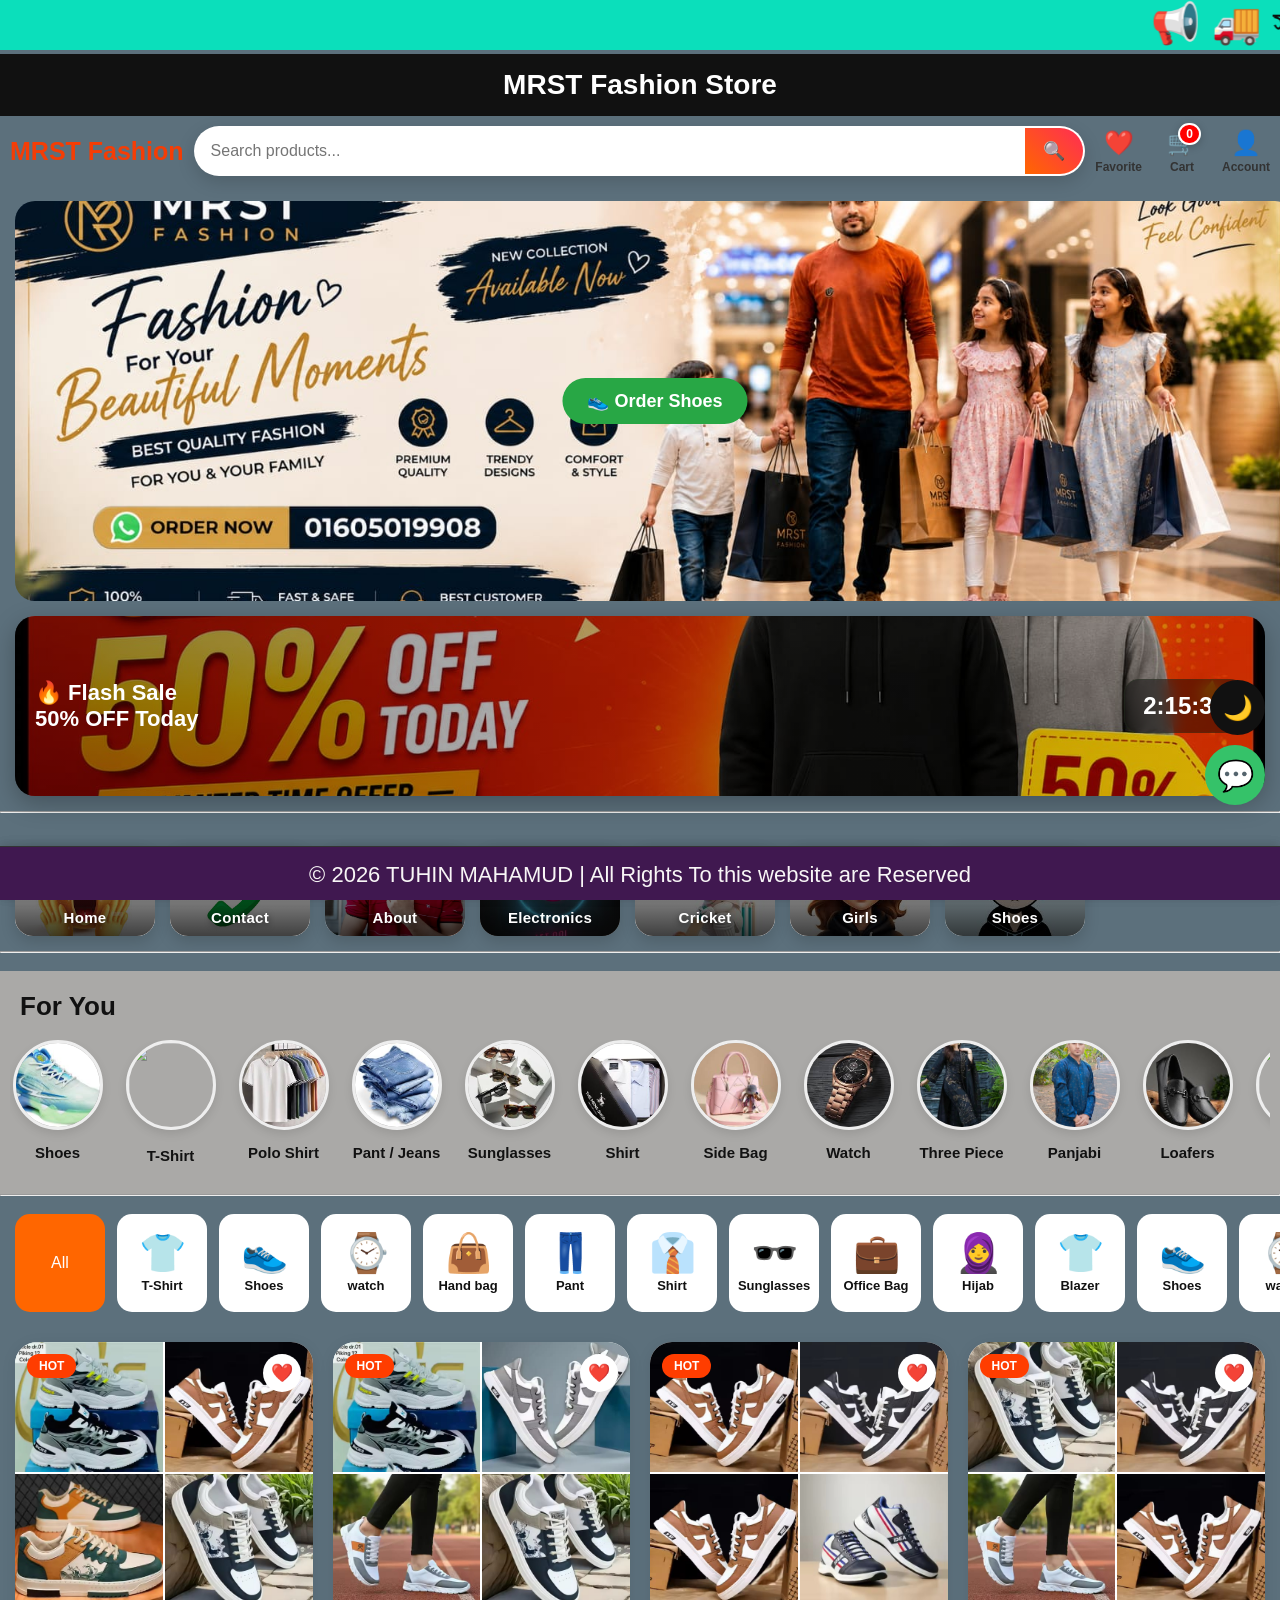
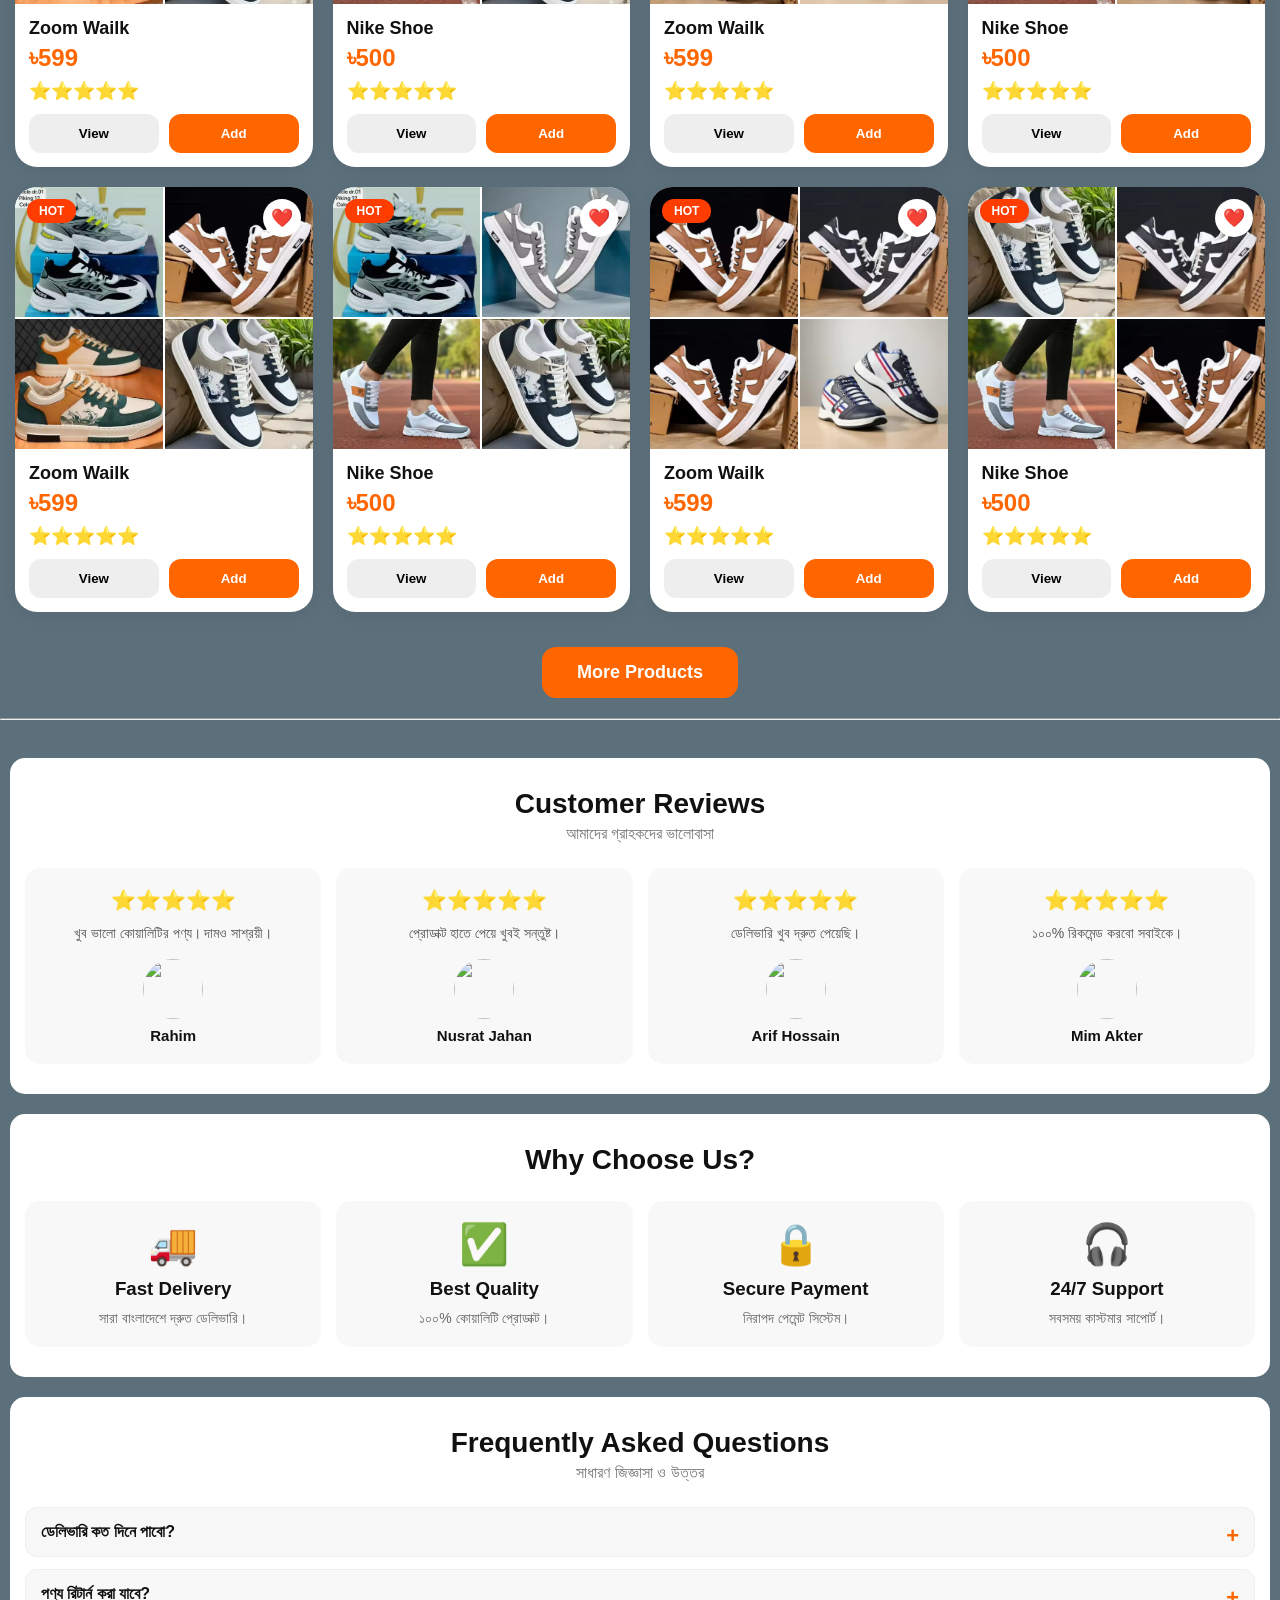
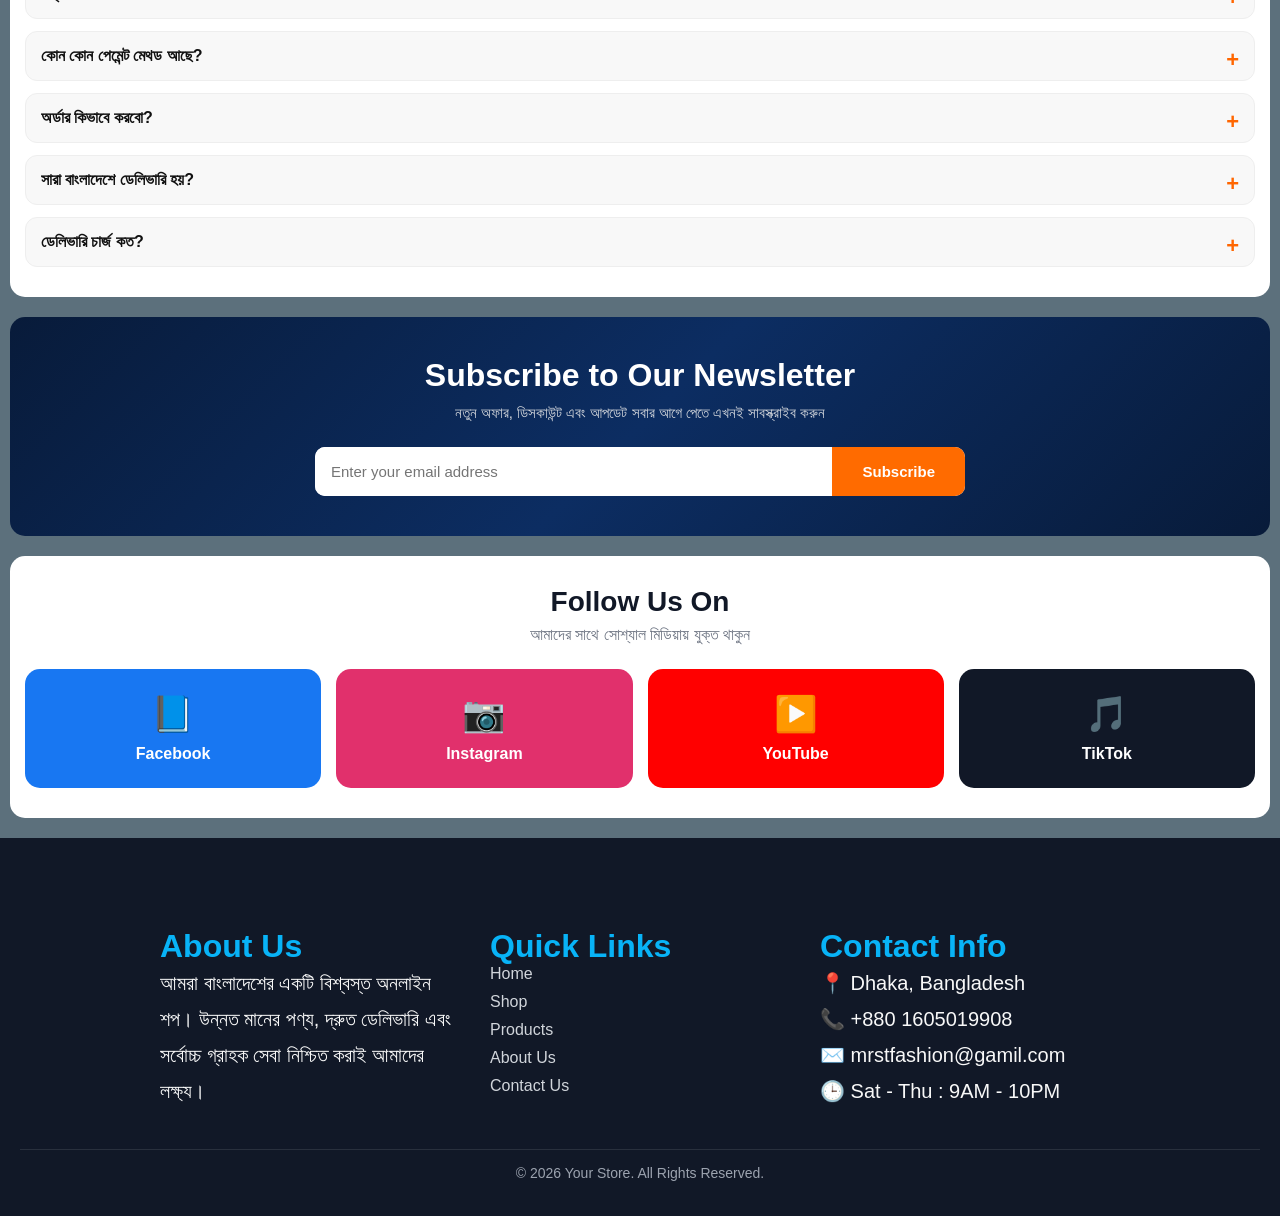
==== index.html @ 03b80b89 "Add files via upload" ====
<!DOCTYPE html>
<html lang="en">
<head>
<meta charset="UTF-8">
<meta name="viewport" content="width=device-width,initial-scale=1.0">
<title>MRST Fashion</title>
<link rel="stylesheet" href="style.css">
<link rel="stylesheet"
href="https://cdnjs.cloudflare.com/ajax/libs/font-awesome/6.5.1/css/all.min.css">

</head>
<body>
<marquee class=" fast" direction=" "> 📢 🚚 সারা দেশে ডেলিভারি — এখনই অর্ডার করুন 📦 ঘরে বসেই অর্ডার করুন — WhatsApp: 01605019908 </marquee>
<header>MRST Fashion Store</header>


<!-- BANNER SLIDER -->
<!-- Simple Slider (No CSS needed extra) -->


<div class="navbarr">

<div class="logo">MRST Fashion</div>

<div class="search">
<input type="text" id="searchBox" placeholder="Search products...">
<button>🔍</button>
</div>

<div class="icons">

  <div class="icon-box">
    <span>❤️</span>
    <small>Favorite</small>
  </div>

  <div class="icon-box" onclick="openCart()">
    <span class="cart-icon">
      🛒
      <span id="cartCount">0</span>
    </span>
    <small>Cart</small>
  </div>

  <div class="icon-box" onclick="openProfile()">
    <span>👤</span>
    <small>Account</small>
  </div>

</div>

</div>

<div class="profile-popup" id="profilePopup">

<div class="profile-box">

<span class="close-profile"
onclick="closeProfile()">✖</span>

<img src="img/profile.jpg"
class="profile-img"
id="profileImage">

<input type="file"
id="imageUpload"
accept="image/*"
hidden>

<button onclick="document.getElementById('imageUpload').click()">
Upload Photo
</button>

<h2>MRST Fashion</h2>

<p>Welcome Back 👋</p>

<button>Login</button>

<button>Create Account</button>

</div>

</div>

<div class="slider">
  <img id="banner" src="" alt="Banner">

  <a id="orderBtn" class="banner-btn">
    Order Now
  </a>
</div>

<div class="offer">

<div>
🔥 Flash Sale <br>
50% OFF Today
</div>

<div id="timer">
02:15:30
</div>




</div>
<hr>
<br>
<nav class="navbar">

<a href="home.html" class="nav-item active">
  <img src="imgjuta/abou.jpg">
  <span>Home</span>
</a>

<a href="contact.html" class="nav-item">
  <img src="imgjuta/connect.jpg">
  <span>Contact</span>
</a>

<a href="about.html" class="nav-item">
  <img src="imgjuta/home.jpg">
  <span>About</span>
</a>

<a href="Smart Electronics.html" class="nav-item">
  <img src="imgjuta/electronic.jpg">
  <span>Electronics</span>
</a>

<a href="MRST Cricket Zone.html" class="nav-item">
  <img src="imgjuta/crickets.jpg">
  <span>Cricket</span>
</a>

<a href="MRST Girls Collection.html" class="nav-item">
  <img src="imgjuta/Girls.jpg">
  <span>Girls</span>
</a>

<a href="Baby Boy & Girl Shoes.html" class="nav-item">
  <img src="imgjuta/boy.jpg">
  <span>Shoes</span>
</a>

</nav>
<hr>
<br>

<section class="new-category">

<h2>For You</h2>

<div class="new-cat-box">

<a href="shoes.html">
<div class="new-cat-card">
<img src="imgjuta/juta.jpg">
<span>Shoes</span>
</div>
</a>

<a href="t-shirt.html">
<div class="new-cat-card">
<img src="https://images.unsplash.com/photo-1521572163474-6864f9cf17ab?q=80&w=800">
<span>T-Shirt</span>
</div>
</a>

<a href="Polo Shirt.html">
<div class="new-cat-card">
<img src="foryou/code12.jpg">
<span>Polo Shirt</span>
</div>
</a>

<a href="Pant .html">
<div class="new-cat-card">
<img src="foryou/code13.jpg">
<span>Pant / Jeans</span>
</div>
</a>
<a href="Sunglasses.html">
<div class="new-cat-card">
<img src="foryou/code14.jpg">
<span>Sunglasses</span>
</div>
</a>

<a href="shirt.html">
<div class="new-cat-card">
<img src="foryou/code15.jpg">
<span>Shirt</span>
</div>
</a>

<a href="Side Bag.html">
<div class="new-cat-card">
<img src="imgjuta/bag1.jpg">
<span>Side Bag</span>
</div>
</a>

<a href="Watch.html">
<div class="new-cat-card">
<img src="imgjuta/108.jpg.jpg">
<span>Watch</span>
</div>
</a>
<a href="3Piece.html">
<div class="new-cat-card">
<img src="imgjuta/three.jpg.jpg">
<span>Three Piece</span>
</div>
</a>

<a href="Panjabi.html">
<div class="new-cat-card">
<img src="imgjuta/102.jpg.jpg">
<span>Panjabi</span>
</div>
</a>

<a href="Loafers.html">
<div class="new-cat-card">
<img src="imgjuta/101.jpg.jpg">
<span>Loafers</span>
</div>
</a>

<a href="#">
<div class="new-cat-card">
<img src="https://images.unsplash.com/photo-1503342217505-b0a15ec3261c?q=80&w=800">
<span>Fashion</span>
</div>
</a>
<a href="#">
<div class="new-cat-card">
<img src="https://images.unsplash.com/photo-1542291026-7eec264c27ff?q=80&w=800">
<span>Shoes</span>
</div>
</a>

<a href="#">
<div class="new-cat-card">
<img src="https://images.unsplash.com/photo-1521572163474-6864f9cf17ab?q=80&w=800">
<span>T-Shirt</span>
</div>
</a>

<a href="#">
<div class="new-cat-card">
<img src="https://images.unsplash.com/photo-1511499767150-a48a237f0083?q=80&w=800">
<span>Watch</span>
</div>
</a>

<a href="#">
<div class="new-cat-card">
<img src="https://images.unsplash.com/photo-1503342217505-b0a15ec3261c?q=80&w=800">
<span>Fashion</span>
</div>
</a>


</div>

</section>
<hr>
<br>



<div class="categories">

<div class="cat active" onclick="filterProducts('all',event)">All</div>
<div class="cat" onclick="filterProducts('t-shirt',event)">
<span class="cat-icon">👕</span>
<span class="cat-name">T-Shirt</span>
</div>

<div class="cat" onclick="filterProducts('shoe',event)">
<span class="cat-icon">👟</span>
<span class="cat-name">Shoes</span>
</div>
<div class="cat" onclick="filterProducts('watch',event)">
<span class="cat-icon">⌚</span>
<span class="cat-name">watch</span>
</div>

<div class="cat" onclick="filterProducts('sidebag',event)">
<span class="cat-icon">👜</span>
<span class="cat-name"> Hand bag</span>
</div>
<div class="cat" onclick="filterProducts('pant',event)">
<span class="cat-icon">👖</span>
<span class="cat-name">Pant</span>
</div>

<div class="cat" onclick="filterProducts('shirt',event)">
<span class="cat-icon">👔</span>
<span class="cat-name">Shirt</span>
</div>
<div class="cat" onclick="filterProducts('sunglasses',event)">
<span class="cat-icon">🕶️</span>
<span class="cat-name">Sunglasses</span>
</div>

<div class="cat" onclick="filterProducts('ofice-bag',event)">
<span class="cat-icon">💼</span>
<span class="cat-name">Office Bag</span>
</div>
<div class="cat" onclick="filterProducts('ghori',event)">
<span class="cat-icon">🧕</span>
<span class="cat-name"> Hijab</span>
</div>
<div class="cat" onclick="filterProducts('blazer',event)">
<span class="cat-icon">👕</span>
<span class="cat-name">Blazer</span>
</div>

<div class="cat" onclick="filterProducts('shoe',event)">
<span class="cat-icon">👟</span>
<span class="cat-name">Shoes</span>
</div>
<div class="cat" onclick="filterProducts('watch',event)">
<span class="cat-icon">⌚</span>
<span class="cat-name">watch</span>
</div>

<div class="cat" onclick="filterProducts('bag4',event)">
<span class="cat-icon">🧸 </span>
<span class="cat-name">smart-electronics</span>
</div>
<div class="cat" onclick="filterProducts('shoe2',event)">
<span class="cat-icon">👧</span>
<span class="cat-name"> Girls Fashion</span>
</div>

<div class="cat" onclick="filterProducts('pant7',event)">
<span class="cat-icon">💄</span>
<span class="cat-name">Beauty</span>
</div>
<div class="cat" onclick="filterProducts('umbrella',event)">
<span class="cat-icon">☂️ </span>
<span class="cat-name"> Umbrella</span>
</div>

<div class="cat" onclick="filterProducts('torch',event)">
<span class="cat-icon">🔦</span>
<span class="cat-name">Torch Light</span>
</div>
<div class="cat" onclick="filterProducts('smart-electronics',event)">
<span class="cat-icon">🎧 </span>
<span class="cat-name"> Headphone</span>
</div>





</div>






<div class="products" id="products"></div>

<div style="text-align:center;padding:20px;">
<button id="moreBtn">More Products</button>
</div>

<!-- ===== POPUP ===== -->

<div class="popup" id="popup">

<div class="popup-box">

<span class="close" onclick="closePopup()">✖</span>

<div>

<img id="bigImg" class="big-img">

<div class="small-imgs" id="smallImgs"></div>

<div class="features">

<div class="feature">
🛡️
<h4>100% Original</h4>
</div>

<div class="feature">
🚚
<h4>Fast Delivery</h4>
</div>

<div class="feature">
⭐
<h4>Best Quality</h4>
</div>

<div class="feature">
⭐
<h4>💰 Best Price 💳 Cash On Delivery</h4>
</div>
<div class="feature">
⭐
<h4>⭐ Premium Quality</h4>
</div>
<div class="feature">
⭐
<h4>Easy Return Trusted Seller </h4>
</div>

</div>

<!-- Fast Delivery Banner -->

<div class="full fast-delivery">
    <img src="https://cdn-icons-png.flaticon.com/512/2972/2972185.png">
    <div>
        <h3>🚚 Fast Delivery 1-3 Days</h3>
        <p>সারা বাংলাদেশে দ্রুত ডেলিভারি। অর্ডার কনফার্মের পর দ্রুত পাঠানো হবে।</p>
    </div>
</div>
<div class="safe-box">
    <div class="safe-icon">🛡️</div>

    <div class="safe-content">
        <h3>নিরাপদ কেনাকাটা</h3>
        <p>আপনার তথ্য ১০০% নিরাপদ ও গোপন রাখা হবে</p>
    </div>

    <div class="safe-check">✓</div>
</div>
<!--  customers revies -->
  <div class="rating-box">
    <div class="rating-left">
        <div class="stars">⭐⭐⭐⭐⭐</div>
        <h3>4.9/5 Rating</h3>
    </div>
    
    <div class="divider"></div>
    

    <div class="rating-right">
        <div class="customers">
            <img src="https://i.pravatar.cc/40?img=1">
            <img src="https://i.pravatar.cc/40?img=2">
            <img src="https://i.pravatar.cc/40?img=3">
        </div>

        <span><b>1,250+</b> Happy Customers</span>
    </div>
</div>

<div class="description">

<h2>Product Details</h2>

<br>
✅ Premium Quality Materials <br>
✅ Stylish & Trendy Design <br>
✅ Comfortable for Daily Use <br>
✅ Cash On Delivery Available  <br>
✅ Fast Nationwide Shipping <br>
✅ Quality Checked Product <br>
✅ All Bangladesh Delivery

</div>
<div class="description">

<h2>Product Details</h2>

<br>
✅ প্রিমিয়াম কোয়ালিটির উপকরণ <br>
✅ স্টাইলিশ ও আধুনিক ডিজাইন <br>
✅ দৈনন্দিন ব্যবহারের জন্য উপযুক্ত <br>
✅ দীর্ঘস্থায়ী ও টেকসই <br>
✅ আরামদায়ক ব্যবহারের নিশ্চয়তা <br>
✅ ট্রেন্ডি ও আকর্ষণীয় লুক <br>
✅ সহজে পরিষ্কার ও রক্ষণাবেক্ষণযোগ্য <br>
✅ সাশ্রয়ী মূল্যে সেরা মান <br>
✅ সারা বাংলাদেশে ডেলিভারি সুবিধা 

</div>

</div>

<div>
<div class="secure-badge">
    <span class="check">✔</span>
    <span class="text">100% Secure Order</span>
</div>
<h1 id="pName"></h1>


<div class="rating-big">
⭐⭐⭐⭐⭐ (150 Reviews)
</div>

<div id="pPrice"></div>

<div class="delivery">

এই পণ্যটি আধুনিক ডিজাইন,
উন্নত মান এবং আরামদায়ক ব্যবহারের সমন্বয়ে তৈরি।
 দৈনন্দিন ব্যবহার থেকে শুরু করে বিশেষ অনুষ্ঠান পর্যন্ত বিভিন্ন ক্ষেত্রে এটি ব্যবহার করা যায়।
  এর আকর্ষণীয় ডিজাইন এবং উন্নত ফিনিশিং আপনাকে দেবে একটি অনন্য অভিজ্ঞতা।

</div>
<!-- ===== DELIVERY CHARGE ===== -->

<div class="full delivery-box">

<h3 class="delivery-title">
🚚 Select Delivery Option
</h3>

<div class="delivery-options">

<label class="delivery-option">

<input type="radio" name="delivery" value="Rajbari City - 60 TK" checked>

<div class="delivery-card">

<div class="delivery-top">
<span class="delivery-icon">🏙</span>
<span class="delivery-badge">FAST</span>
</div>

<h4>Rajbari City Delivery</h4>

<p>Inside Rajbari City Area</p>

<div class="delivery-price">
৳60
</div>

</div>

</label>

<label class="delivery-option">

<input type="radio" name="delivery" value="All Bangladesh - 100 TK">

<div class="delivery-card">

<div class="delivery-top">
<span class="delivery-icon">🌍</span>
<span class="delivery-badge red">
HOT
</span>
</div>

<h4>All Bangladesh Delivery</h4>

<p>Outside Dhaka All Area</p>

<div class="delivery-price">
৳100
</div>

</div>

</label>

</div>

</div>

<!-- ===== CASH ON DELIVERY ===== -->

<div class="full cod-box">

<div class="cod-icon">
🚚
</div>

<div class="cod-text">

<h3>Cash On Delivery Available</h3>

<p>
পণ্য হাতে পেয়ে তারপর টাকা পরিশোধ করুন
</p>

</div>

<div class="cod-badge">
100% Safe
</div>

</div>

<div class="order-box">

<div class="order-title">
Order Now
</div>

<input type="text" id="name" placeholder="Your Name">

<input type="text" id="phone" placeholder="Phone Number">

<input type="email" id="gmail" placeholder="Gmail Address">

<select id="division">
<option>Select Division</option>
<option>Dhaka</option>
<option>Chattogram</option>
<option>Rajshahi</option>
<option>Khulna</option>
<option>Barishal</option>
<option>Sylhet</option>
<option>Rangpur</option>
<option>Mymensingh</option>
</select>

<select id="district">
<option>Select District</option>

<option>Bagerhat</option>
<option>Bandarban</option>
<option>Barguna</option>
<option>Barishal</option>
<option>Bhola</option>
<option>Bogra</option>
<option>Brahmanbaria</option>
<option>Chandpur</option>
<option>Chapainawabganj</option>
<option>Chattogram</option>
<option>Chuadanga</option>
<option>Cox's Bazar</option>
<option>Cumilla</option>
<option>Dhaka</option>
<option>Dinajpur</option>
<option>Faridpur</option>
<option>Feni</option>
<option>Gaibandha</option>
<option>Gazipur</option>
<option>Gopalganj</option>
<option>Habiganj</option>
<option>Jamalpur</option>
<option>Jashore</option>
<option>Jhalokathi</option>
<option>Jhenaidah</option>
<option>Joypurhat</option>
<option>Khagrachhari</option>
<option>Khulna</option>
<option>Kishoreganj</option>
<option>Kurigram</option>
<option>Kushtia</option>
<option>Lakshmipur</option>
<option>Lalmonirhat</option>
<option>Madaripur</option>
<option>Magura</option>
<option>Manikganj</option>
<option>Meherpur</option>
<option>Moulvibazar</option>
<option>Munshiganj</option>
<option>Mymensingh</option>
<option>Naogaon</option>
<option>Narail</option>
<option>Narayanganj</option>
<option>Narsingdi</option>
<option>Natore</option>
<option>Netrokona</option>
<option>Nilphamari</option>
<option>Noakhali</option>
<option>Pabna</option>
<option>Panchagarh</option>
<option>Patuakhali</option>
<option>Pirojpur</option>
<option>Rajbari</option>
<option>Rajshahi</option>
<option>Rangamati</option>
<option>Rangpur</option>
<option>Satkhira</option>
<option>Shariatpur</option>
<option>Sherpur</option>
<option>Sirajganj</option>
<option>Sunamganj</option>
<option>Sylhet</option>
<option>Tangail</option>
<option>Thakurgaon</option>
</select>

<select id="thana">
<option>Select Thana</option>
<option>Select Thana / Upazila</option>

<!-- Dhaka District -->
<option>Dhamrai</option>
<option>Dohar</option>
<option>Keraniganj</option>
<option>Nawabganj</option>
<option>Savar</option>

<!-- Gazipur -->
<option>Gazipur Sadar</option>
<option>Kaliakair</option>
<option>Kaliganj</option>
<option>Kapasia</option>
<option>Sreepur</option>

<!-- Narayanganj -->
<option>Narayanganj Sadar</option>
<option>Araihazar</option>
<option>Bandar</option>
<option>Rupganj</option>
<option>Sonargaon</option>

<!-- Munshiganj -->
<option>Munshiganj Sadar</option>
<option>Gazaria</option>
<option>Lohajang</option>
<option>Sirajdikhan</option>
<option>Sreenagar</option>
<option>Tongibari</option>

<!-- Kishoreganj -->
<option>Kishoreganj Sadar</option>
<option>Austagram</option>
<option>Bajitpur</option>
<option>Bhairab</option>
<option>Hossainpur</option>
<option>Itna</option>
<option>Karimganj</option>
<option>Katiadi</option>
<option>Kuliarchar</option>
<option>Mithamain</option>
<option>Nikli</option>
<option>Pakundia</option>
<option>Tarail</option>

<!-- Faridpur -->
<option>Faridpur Sadar</option>
<option>Alfadanga</option>
<option>Bhanga</option>
<option>Boalmari</option>
<option>Charbhadrasan</option>
<option>Madhukhali</option>
<option>Nagarkanda</option>
<option>Sadarpur</option>
<option>Saltha</option>

<!-- Gopalganj -->
<option>Gopalganj Sadar</option>
<option>Kashiani</option>
<option>Kotalipara</option>
<option>Muksudpur</option>
<option>Tungipara</option>

<!-- Madaripur -->
<option>Madaripur Sadar</option>
<option>Kalkini</option>
<option>Rajoir</option>
<option>Shibchar</option>

<!-- Rajbari -->
<option>Rajbari Sadar</option>
<option>Baliakandi</option>
<option>Goalanda</option>
<option>Kalukhali</option>
<option>Pangsha</option>

<!-- Shariatpur -->
<option>Shariatpur Sadar</option>
<option>Bhedarganj</option>
<option>Damudya</option>
<option>Gosairhat</option>
<option>Naria</option>
<option>Zajira</option>

<!-- Tangail -->
<option>Tangail Sadar</option>
<option>Basail</option>
<option>Bhuapur</option>
<option>Delduar</option>
<option>Dhanbari</option>
<option>Ghatail</option>
<option>Gopalpur</option>
<option>Kalihati</option>
<option>Madhupur</option>
<option>Mirzapur</option>
<option>Nagarpur</option>
<option>Sakhipur</option>

<!-- Manikganj -->
<option>Manikganj Sadar</option>
<option>Daulatpur</option>
<option>Ghior</option>
<option>Harirampur</option>
<option>Saturia</option>
<option>Shibalaya</option>
<option>Singair</option>

<!-- Narsingdi -->
<option>Narsingdi Sadar</option>
<option>Belabo</option>
<option>Monohardi</option>
<option>Palash</option>
<option>Raipura</option>
<option>Shibpur</option>
<!-- Chattogram District -->
<option>Chattogram Sadar</option>
<option>Anwara</option>
<option>Banshkhali</option>
<option>Boalkhali</option>
<option>Chandanaish</option>
<option>Fatikchhari</option>
<option>Hathazari</option>
<option>Lohagara</option>
<option>Mirsharai</option>
<option>Patiya</option>
<option>Rangunia</option>
<option>Raozan</option>
<option>Sandwip</option>
<option>Satkania</option>
<option>Sitakunda</option>

<!-- Cox's Bazar -->
<option>Cox's Bazar Sadar</option>
<option>Chakaria</option>
<option>Kutubdia</option>
<option>Maheshkhali</option>
<option>Pekua</option>
<option>Ramu</option>
<option>Teknaf</option>
<option>Ukhia</option>

<!-- Cumilla -->
<option>Cumilla Sadar</option>
<option>Barura</option>
<option>Brahmanpara</option>
<option>Burichang</option>
<option>Chandina</option>
<option>Chauddagram</option>
<option>Daudkandi</option>
<option>Debidwar</option>
<option>Homna</option>
<option>Laksam</option>
<option>Meghna</option>
<option>Monohorganj</option>
<option>Muradnagar</option>
<option>Nangalkot</option>
<option>Titas</option>

<!-- Feni -->
<option>Feni Sadar</option>
<option>Chhagalnaiya</option>
<option>Daganbhuiyan</option>
<option>Parshuram</option>
<option>Sonagazi</option>

<!-- Brahmanbaria -->
<option>Brahmanbaria Sadar</option>
<option>Akhaura</option>
<option>Ashuganj</option>
<option>Bancharampur</option>
<option>Bijoynagar</option>
<option>Kasba</option>
<option>Nabinagar</option>
<option>Nasirnagar</option>
<option>Sarail</option>

<!-- Noakhali -->
<option>Noakhali Sadar</option>
<option>Begumganj</option>
<option>Chatkhil</option>
<option>Companiganj</option>
<option>Hatiya</option>
<option>Kabirhat</option>
<option>Senbagh</option>
<option>Sonaimuri</option>
<option>Subarnachar</option>

<!-- Lakshmipur -->
<option>Lakshmipur Sadar</option>
<option>Raipur</option>
<option>Ramganj</option>
<option>Ramgati</option>
<option>Kamalnagar</option>

<!-- Khagrachhari -->
<option>Khagrachhari Sadar</option>
<option>Dighinala</option>
<option>Lakshmichhari</option>
<option>Mahalchhari</option>
<option>Manikchhari</option>
<option>Matiranga</option>
<option>Panchhari</option>
<option>Ramgarh</option>

<!-- Rangamati -->
<option>Rangamati Sadar</option>
<option>Bagaichhari</option>
<option>Barkal</option>
<option>Belaichhari</option>
<option>Juraichhari</option>
<option>Kaptai</option>
<option>Kaukhali</option>
<option>Langadu</option>
<option>Naniarchar</option>
<option>Rajasthali</option>

<!-- Bandarban -->
<option>Bandarban Sadar</option>
<option>Alikadam</option>
<option>Lama</option>
<option>Naikhongchhari</option>
<option>Rowangchhari</option>
<option>Ruma</option>
<option>Thanchi</option>
<!-- Rajshahi -->
<option>Rajshahi Sadar</option>
<option>Bagha</option>
<option>Bagmara</option>
<option>Charghat</option>
<option>Durgapur</option>
<option>Godagari</option>
<option>Mohanpur</option>
<option>Paba</option>
<option>Puthia</option>
<option>Tanore</option>

<!-- Bogura -->
<option>Bogura Sadar</option>
<option>Adamdighi</option>
<option>Dhunat</option>
<option>Dhupchanchia</option>
<option>Gabtali</option>
<option>Kahaloo</option>
<option>Nandigram</option>
<option>Sariakandi</option>
<option>Shajahanpur</option>
<option>Sherpur</option>
<option>Shibganj</option>
<option>Sonatola</option>

<!-- Joypurhat -->
<option>Joypurhat Sadar</option>
<option>Akkelpur</option>
<option>Kalai</option>
<option>Khetlal</option>
<option>Panchbibi</option>

<!-- Naogaon -->
<option>Naogaon Sadar</option>
<option>Atrai</option>
<option>Badalgachhi</option>
<option>Dhamoirhat</option>
<option>Manda</option>
<option>Mahadebpur</option>
<option>Niamatpur</option>
<option>Patnitala</option>
<option>Porsha</option>
<option>Raninagar</option>
<option>Sapahar</option>

<!-- Natore -->
<option>Natore Sadar</option>
<option>Bagatipara</option>
<option>Baraigram</option>
<option>Gurudaspur</option>
<option>Lalpur</option>
<option>Singra</option>

<!-- Chapainawabganj -->
<option>Chapainawabganj Sadar</option>
<option>Bholahat</option>
<option>Gomastapur</option>
<option>Nachole</option>
<option>Shibganj</option>

<!-- Pabna -->
<option>Pabna Sadar</option>
<option>Atgharia</option>
<option>Bera</option>
<option>Bhangura</option>
<option>Chatmohar</option>
<option>Faridpur</option>
<option>Ishwardi</option>
<option>Santhia</option>
<option>Sujanagar</option>

<!-- Sirajganj -->
<option>Sirajganj Sadar</option>
<option>Belkuchi</option>
<option>Chauhali</option>
<option>Kazipur</option>
<option>Kamarkhanda</option>
<option>Raiganj</option>
<option>Shahjadpur</option>
<option>Tarash</option>
<option>Ullapara</option>
<!-- Khulna -->
<option>Khulna Sadar</option>
<option>Batiaghata</option>
<option>Dacope</option>
<option>Dumuria</option>
<option>Dighalia</option>
<option>Koyra</option>
<option>Paikgachha</option>
<option>Phultala</option>
<option>Rupsa</option>
<option>Terokhada</option>

<!-- Bagerhat -->
<option>Bagerhat Sadar</option>
<option>Chitalmari</option>
<option>Fakirhat</option>
<option>Kachua</option>
<option>Mollahat</option>
<option>Mongla</option>
<option>Morrelganj</option>
<option>Rampal</option>
<option>Sarankhola</option>

<!-- Satkhira -->
<option>Satkhira Sadar</option>
<option>Assasuni</option>
<option>Debhata</option>
<option>Kalaroa</option>
<option>Kaliganj</option>
<option>Shyamnagar</option>
<option>Tala</option>

<!-- Jashore -->
<option>Jashore Sadar</option>
<option>Abhaynagar</option>
<option>Bagherpara</option>
<option>Chaugachha</option>
<option>Jhikargachha</option>
<option>Keshabpur</option>
<option>Manirampur</option>
<option>Sharsha</option>

<!-- Jhenaidah -->
<option>Jhenaidah Sadar</option>
<option>Harinakunda</option>
<option>Kaliganj</option>
<option>Kotchandpur</option>
<option>Maheshpur</option>
<option>Shailkupa</option>

<!-- Magura -->
<option>Magura Sadar</option>
<option>Mohammadpur</option>
<option>Shalikha</option>
<option>Sreepur</option>

<!-- Narail -->
<option>Narail Sadar</option>
<option>Lohagara</option>
<option>Kalia</option>

<!-- Kushtia -->
<option>Kushtia Sadar</option>
<option>Bheramara</option>
<option>Daulatpur</option>
<option>Mirpur</option>
<option>Khoksa</option>
<option>Kumarkhali</option>

<!-- Chuadanga -->
<option>Chuadanga Sadar</option>
<option>Alamdanga</option>
<option>Damurhuda</option>
<option>Jibannagar</option>

<!-- Meherpur -->
<option>Meherpur Sadar</option>
<option>Mujibnagar</option>
<option>Gangni</option>
<!-- Barishal -->
<option>Barishal Sadar</option>
<option>Agailjhara</option>
<option>Babuganj</option>
<option>Bakerganj</option>
<option>Banaripara</option>
<option>Gaurnadi</option>
<option>Hizla</option>
<option>Mehendiganj</option>
<option>Muladi</option>
<option>Wazirpur</option>

<!-- Bhola -->
<option>Bhola Sadar</option>
<option>Burhanuddin</option>
<option>Char Fasson</option>
<option>Daulatkhan</option>
<option>Lalmohan</option>
<option>Manpura</option>
<option>Tazumuddin</option>

<!-- Patuakhali -->
<option>Patuakhali Sadar</option>
<option>Bauphal</option>
<option>Dashmina</option>
<option>Galachipa</option>
<option>Kalapara</option>
<option>Mirzaganj</option>
<option>Rangabali</option>

<!-- Pirojpur -->
<option>Pirojpur Sadar</option>
<option>Bhandaria</option>
<option>Indurkani</option>
<option>Mathbaria</option>
<option>Nesarabad (Swarupkathi)</option>
<option>Kawkhali</option>
<option>Zianagar</option>

<!-- Jhalokathi -->
<option>Jhalokathi Sadar</option>
<option>Kanthalia</option>
<option>Nalchity</option>
<option>Rajapur</option>

<!-- Barguna -->
<option>Barguna Sadar</option>
<option>Amtali</option>
<option>Bamna</option>
<option>Betagi</option>
<option>Patharghata</option>
<option>Taltali</option>
<!-- Sylhet -->
<option>Sylhet Sadar</option>
<option>Beanibazar</option>
<option>Biswanath</option>
<option>Companiganj</option>
<option>Fenchuganj</option>
<option>Golapganj</option>
<option>Gowainghat</option>
<option>Jaintiapur</option>
<option>Kanaighat</option>
<option>Zakiganj</option>
<option>South Surma</option>
<option>Balaganj</option>
<option>Osmani Nagar</option>

<!-- Moulvibazar -->
<option>Moulvibazar Sadar</option>
<option>Barlekha</option>
<option>Juri</option>
<option>Kamalganj</option>
<option>Kulaura</option>
<option>Rajnagar</option>
<option>Sreemangal</option>

<!-- Habiganj -->
<option>Habiganj Sadar</option>
<option>Ajmiriganj</option>
<option>Baniachang</option>
<option>Bahubal</option>
<option>Chunarughat</option>
<option>Lakhai</option>
<option>Madhabpur</option>
<option>Nabiganj</option>
<option>Shayestaganj</option>

<!-- Sunamganj -->
<option>Sunamganj Sadar</option>
<option>Biswamvarpur</option>
<option>Chhatak</option>
<option>Derai</option>
<option>Dharampasha</option>
<option>Dowarabazar</option>
<option>Jagannathpur</option>
<option>Jamalganj</option>
<option>Sullah</option>
<option>Tahirpur</option>
<option>South Sunamganj</option>
<!-- Rangpur -->
<option>Rangpur Sadar</option>
<option>Badarganj</option>
<option>Gangachara</option>
<option>Kaunia</option>
<option>Mithapukur</option>
<option>Pirgachha</option>
<option>Pirganj</option>
<option>Taraganj</option>

<!-- Dinajpur -->
<option>Dinajpur Sadar</option>
<option>Birampur</option>
<option>Birganj</option>
<option>Biral</option>
<option>Bochaganj</option>
<option>Chirirbandar</option>
<option>Fulbari</option>
<option>Ghoraghat</option>
<option>Hakimpur</option>
<option>Kaharole</option>
<option>Khansama</option>
<option>Nawabganj</option>
<option>Parbatipur</option>

<!-- Gaibandha -->
<option>Gaibandha Sadar</option>
<option>Fulchhari</option>
<option>Gobindaganj</option>
<option>Palashbari</option>
<option>Sadullapur</option>
<option>Saghata</option>
<option>Sundarganj</option>

<!-- Kurigram -->
<option>Kurigram Sadar</option>
<option>Bhurungamari</option>
<option>Char Rajibpur</option>
<option>Chilmari</option>
<option>Phulbari</option>
<option>Nageshwari</option>
<option>Rajarhat</option>
<option>Raomari</option>
<option>Ulipur</option>

<!-- Lalmonirhat -->
<option>Lalmonirhat Sadar</option>
<option>Aditmari</option>
<option>Hatibandha</option>
<option>Kaliganj</option>
<option>Patgram</option>

<!-- Nilphamari -->
<option>Nilphamari Sadar</option>
<option>Dimla</option>
<option>Domar</option>
<option>Jaldhaka</option>
<option>Kishoreganj</option>
<option>Syedpur</option>

<!-- Panchagarh -->
<option>Panchagarh Sadar</option>
<option>Atwari</option>
<option>Boda</option>
<option>Debiganj</option>
<option>Tetulia</option>

<!-- Thakurgaon -->
<option>Thakurgaon Sadar</option>
<option>Baliadangi</option>
<option>Haripur</option>
<option>Pirganj</option>
<option>Ranisankail</option>
<!-- Mymensingh -->
<option>Mymensingh Sadar</option>
<option>Bhaluka</option>
<option>Fulbaria</option>
<option>Gaffargaon</option>
<option>Gauripur</option>
<option>Haluaghat</option>
<option>Ishwarganj</option>
<option>Muktagachha</option>
<option>Nandail</option>
<option>Phulpur</option>
<option>Trishal</option>

<!-- Jamalpur -->
<option>Jamalpur Sadar</option>
<option>Dewanganj</option>
<option>Baksiganj</option>
<option>Islampur</option>
<option>Madarganj</option>
<option>Melandaha</option>
<option>Sarishabari</option>

<!-- Sherpur -->
<option>Sherpur Sadar</option>
<option>Nakla</option>
<option>Nalitabari</option>
<option>Sreebardi</option>

<!-- Netrokona -->
<option>Netrokona Sadar</option>
<option>Atpara</option>
<option>Barhatta</option>
<option>Durgapur</option>
<option>Khaliajuri</option>
<option>Kalmakanda</option>
<option>Madan</option>
<option>Mohanganj</option>
<option>Purbadhala</option>
<option>Kendua</option>
</select>

<div class="row">

<select id="size">
<option>Select Size</option>
<option>S</option>
<option>M</option>
<option>L</option>
<option>XL</option>
</select>

<select id="color">
<option>Select Color</option>
<option>Black</option>
<option>White</option>
<option>Blue</option>
</select>

</div>

<textarea id="address"
placeholder="Full Address"
style="height:100px;"></textarea>
<button class="order-btn" onclick="sendOrder()">
  💬 Order WhatsApp Now
</button>

</div>

</div>

</div>

</div>

<!-- ===== CART ===== -->

<div class="cart" id="cart">
  <span class="close-cart" onclick="closeCart()">✖</span>
  

<h2>My Cart</h2>

<br>

<div id="cartItems"> </div>


<!-- TOTAL -->

<h3>
Total: ৳<span id="total">0</span>
</h3>

<br>

<!-- FORM -->

<input type="text" id="cname"
placeholder="Your Name">

<input type="text" id="cphone"
placeholder="Phone Number">

<input type="email" id="cgmail"
placeholder="Gmail Address">

<input type="text" id="cdivision"
placeholder="Division">

<input type="text" id="cdistrict"
placeholder="District">

<input type="text" id="cthana"
placeholder="Thana">

<input type="text" id="cvillage"
placeholder="Village">

<select id="csize">
<option>S</option>
<option>M</option>
<option>L</option>
<option>XL</option>
</select>

<select id="ccolor">
<option>Black</option>
<option>White</option>
<option>Blue</option>
</select>

<button class="order-btn" onclick="sendOrder()">
  💬 Order WhatsApp Now
</button>

</div>

<div class="dark-btn" onclick="darkMode()">
🌙
</div>

<a href="https://wa.me/8801605019908"
class="whatsapp">
💬
</a>

<div class="bottom">

<div>🏠</div>
<div>❤️</div>
<div>🛒</div>
<div>👤</div>

</div>



<hr>
<br>
<section class="customer-reviews">

    <h2>Customer Reviews</h2>
    <p class="review-subtitle">আমাদের গ্রাহকদের ভালোবাসা</p>

    <div class="review-container">

        <div class="review-card">
            <div class="stars">⭐⭐⭐⭐⭐</div>
            <p>খুব ভালো কোয়ালিটির পণ্য। দামও সাশ্রয়ী।</p>
            <div class="customer">
                <img src="https://i.pravatar.cc/80?img=1">
                <h4>Rahim</h4>
            </div>
        </div>

        <div class="review-card">
            <div class="stars">⭐⭐⭐⭐⭐</div>
            <p>প্রোডাক্ট হাতে পেয়ে খুবই সন্তুষ্ট।</p>
            <div class="customer">
                <img src="https://i.pravatar.cc/80?img=5">
                <h4>Nusrat Jahan</h4>
            </div>
        </div>

        <div class="review-card">
            <div class="stars">⭐⭐⭐⭐⭐</div>
            <p>ডেলিভারি খুব দ্রুত পেয়েছি।</p>
            <div class="customer">
                <img src="https://i.pravatar.cc/80?img=8">
                <h4>Arif Hossain</h4>
            </div>
        </div>

        <div class="review-card">
            <div class="stars">⭐⭐⭐⭐⭐</div>
            <p>১০০% রিকমেন্ড করবো সবাইকে।</p>
            <div class="customer">
                <img src="https://i.pravatar.cc/80?img=9">
                <h4>Mim Akter</h4>
            </div>
        </div>

    </div>

</section>

<section class="why-choose-us">
    <h2>Why Choose Us?</h2>

    <div class="why-grid">

        <div class="why-box">
            <div class="icon">🚚</div>
            <h3>Fast Delivery</h3>
            <p>সারা বাংলাদেশে দ্রুত ডেলিভারি।</p>
        </div>

        <div class="why-box">
            <div class="icon">✅</div>
            <h3>Best Quality</h3>
            <p>১০০% কোয়ালিটি প্রোডাক্ট।</p>
        </div>

        <div class="why-box">
            <div class="icon">🔒</div>
            <h3>Secure Payment</h3>
            <p>নিরাপদ পেমেন্ট সিস্টেম।</p>
        </div>

        <div class="why-box">
            <div class="icon">🎧</div>
            <h3>24/7 Support</h3>
            <p>সবসময় কাস্টমার সাপোর্ট।</p>
        </div>

    </div>
</section>
<section class="faq-section">

    <h2>Frequently Asked Questions</h2>
    <p class="faq-subtitle">সাধারণ জিজ্ঞাসা ও উত্তর</p>

    <div class="faq-box">

        <details>
            <summary>ডেলিভারি কত দিনে পাবো?</summary>
            <p>সাধারণত ১-৩ কার্যদিবসের মধ্যে ডেলিভারি সম্পন্ন করা হয়।</p>
        </details>

        <details>
            <summary>পণ্য রিটার্ন করা যাবে?</summary>
            <p>হ্যাঁ, ডেলিভারির ৭ দিনের মধ্যে রিটার্ন করা যাবে।</p>
        </details>

        <details>
            <summary>কোন কোন পেমেন্ট মেথড আছে?</summary>
            <p>বিকাশ, নগদ, রকেট, ব্যাংক ট্রান্সফার এবং Cash On Delivery সুবিধা রয়েছে।</p>
        </details>

        <details>
            <summary>অর্ডার কিভাবে করবো?</summary>
            <p>পছন্দের পণ্য Add To Cart করে Checkout সম্পন্ন করুন।</p>
        </details>

        <details>
            <summary>সারা বাংলাদেশে ডেলিভারি হয়?</summary>
            <p>হ্যাঁ, আমরা সারা বাংলাদেশে ডেলিভারি দিয়ে থাকি।</p>
        </details>

        <details>
            <summary>ডেলিভারি চার্জ কত?</summary>
            <p>ঢাকার ভিতরে 60 টাকা এবং ঢাকার বাইরে 120 টাকা।</p>
        </details>

    </div>

</section>
<section class="newsletter">

    <div class="newsletter-content">
        <h2>Subscribe to Our Newsletter</h2>
        <p>নতুন অফার, ডিসকাউন্ট এবং আপডেট সবার আগে পেতে এখনই সাবস্ক্রাইব করুন</p>

        <form class="newsletter-form">
            <input type="email" placeholder="Enter your email address" required>
            <button type="submit">Subscribe</button>
        </form>
    </div>

</section>
<section class="follow-us">

    <h2>Follow Us On</h2>
    <p>আমাদের সাথে সোশ্যাল মিডিয়ায় যুক্ত থাকুন</p>

    <div class="social-links">

        <a href="https://www.facebook.com/share/1ERTJAfYiN/" class="social-card facebook">
            <span>📘</span>
            <h3>Facebook</h3>
        </a>

        <a href="#" class="social-card instagram">
            <span>📷</span>
            <h3>Instagram</h3>
        </a>

        <a href="https://youtube.com/@mrstargofram?si=dFqG8YQLLBNnJLQ1" class="social-card youtube">
            <span>▶️</span>
            <h3>YouTube</h3>
        </a>

        <a href="#" class="social-card tiktok">
            <span>🎵</span>
            <h3>TikTok</h3>
        </a>

    </div>

</section>
<footer class="footer">

    <div class="footer-container">

        <!-- About Me -->
        <div class="footer-box">
            <h1>About Us</h1>
            <p>
                আমরা বাংলাদেশের একটি বিশ্বস্ত অনলাইন শপ।
                উন্নত মানের পণ্য, দ্রুত ডেলিভারি এবং
                সর্বোচ্চ গ্রাহক সেবা নিশ্চিত করাই আমাদের লক্ষ্য।
            </p>
        </div>

        <!-- Quick Links -->
        <div class="footer-box">
            <h1>Quick Links</h1>
            <ul>
                <li><a href="#">Home</a></li>
                <li><a href="#">Shop</a></li>
                <li><a href="new.html">Products</a></li>
                <li><a href="about.html">About Us</a></li>
                <li><a href="contact.html">Contact Us</a></li>
            </ul>
        </div>

        <!-- Contact Info -->
        <div class="footer-box">
            <h1>Contact Info</h1>

            <p>📍 Dhaka, Bangladesh</p>
            <p>📞 +880 1605019908</p>
            <p>✉️ mrstfashion@gamil.com</p>
            <p>🕒 Sat - Thu : 9AM - 10PM</p>

        </div>

    </div>

    <div class="footer-bottom">
        <p>© 2026 Your Store. All Rights Reserved.</p>
    </div>

</footer>

  <div class="bottom">
    © 2026 TUHIN MAHAMUD | All Rights To this website are  Reserved
  </div>

</footer>
<script src="script.js"></script>
</body>
</html>
---- style.css ----
*{
margin:0;
padding:0;
box-sizing:border-box;
font-family:Arial,sans-serif;
}

body{
background:#5c707c;
color:#111;
}


.fast {
    direction: right;
    height: 50px;
    color: #0e0f0d;
    font-size: 40px;
    background-color: rgb(11, 223, 187);
}
.fastone{
   direction: right;
    height: 50px;
    color: #0a1a06;
    font-size: 40px;
    background-color: rgb(116, 219, 211);

}

header{
background:#111;
color:#fff;
padding:15px;
text-align:center;
font-size:28px;
font-weight:bold;
}
.navbar{
display:flex;
gap:15px;
overflow-x:auto;
padding:15px;
scroll-behavior:smooth;
}

.navbar::-webkit-scrollbar{
height:6px;
}

.navbar::-webkit-scrollbar-thumb{
background:#ccc;
border-radius:10px;
}

.navbar a{
position:relative;
width:140px;
height:90px;
flex-shrink:0;
border-radius:18px;
overflow:hidden;
text-decoration:none;
background:#fff;
box-shadow:0 6px 15px rgba(0,0,0,.15);
transition:.3s ease;
}

.navbar a:hover{
transform:translateY(-5px);
box-shadow:0 10px 20px rgba(0,0,0,.25);
}

.navbar a img{
width:100%;
height:100%;
object-fit:cover;
display:block;
transition:.4s;
}

.navbar a:hover img{
transform:scale(1.1);
}

.navbar a::before{
content:'';
position:absolute;
inset:0;
background:linear-gradient(
to top,
rgba(0,0,0,.75),
rgba(0,0,0,.15)
);
}

.navbar a span{
position:absolute;
left:50%;
bottom:10px;
transform:translateX(-50%);
color:#fff;
font-weight:700;
font-size:15px;
text-align:center;
width:90%;
z-index:2;
text-shadow:0 2px 6px rgba(0,0,0,.6);
letter-spacing:.3px;
}


/* Banner Slider */
.slider {
  width: 100%;
  height: 400px;
  overflow: hidden;
  border-radius: 10px;
}

.slide {
  min-width: 100%;
}

.slide img {
  width: 100%;
  height: 100%;
  object-fit: cover; /* FULL banner perfect */
}
.slides{
  display:flex;
  transition:0.5s ease;
}

.slide{
  min-width:100%;
}


.navbarr{
display:flex;
align-items:center;
justify-content:space-between;
gap:10px;
padding:10px;
flex-wrap:nowrap;
}

.logo{
font-size:25px;
font-weight:bold;
white-space:nowrap;
color: #f53d05;
}

.search{
display:flex;
align-items:center;
gap:0;
flex:1;
max-width:950px;
background:#fff;
border-radius:50px;
overflow:hidden;
box-shadow:0 6px 18px rgba(0,0,0,0.15);
border:2px solid transparent;
transition:0.3s;
}

/* focus effect */
.search:focus-within{
border-color:#ff6600;
box-shadow:0 8px 25px rgba(255,102,0,0.25);
transform:translateY(-2px);
}

.search input{
width:100%;
padding:12px 15px;
border:none;
outline:none;
font-size:16px;
background:transparent;
}

.search button{
padding:12px 18px;
border:none;
background:linear-gradient(45deg,#ff6600,#ff2d55);
color:#fff;
font-size:18px;
cursor:pointer;
transition:0.3s;
}

.search button:hover{
filter:brightness(1.1);
transform:scale(1.05);
}

.icons{
display:flex;
gap:25px;
align-items:center;
}

.icon-box{
display:flex;
flex-direction:column;
align-items:center;
cursor:pointer;
font-size:24px;
position:relative;
}

.icon-box small{
margin-top:3px;
font-size:12px;
font-weight:600;
color:#333;
}

.cart-icon{
position:relative;
}

#cartCount{
position:absolute;
top:-8px;
right:-10px;
background:red;
color:white;
font-size:10px;
padding:2px 6px;
border-radius:50%;
font-weight:bold;
}

/* Hover effect */
.icons div:hover{
transform:translateY(-4px) scale(1.05);
background:linear-gradient(45deg,#ff6600,#4de955);
color:#fff;
box-shadow:0 8px 20px rgba(255,102,0,0.35);
}

/* Cart Count Badge */
#cartCount{
position:absolute;
top:-6px;
right:-4px;
min-width:22px;
height:22px;
padding:0 6px;
display:flex;
align-items:center;
justify-content:center;
background:#ff0000;
color:#fff;
font-size:12px;
font-weight:bold;
border-radius:50px;
border:2px solid #fff;
box-shadow:0 2px 8px rgba(0,0,0,0.2);
}

/* ===== SLIDER ===== */
.slider{
  position:relative;
  margin:15px;
  border-radius:20px;
  overflow:hidden;
}

.slider img{
  width:100%;
  height:400px;
  object-fit:cover;
  display:block;
}

.banner-btn{
  position:absolute;
  top:50%;
  left:50%;
  transform:translate(-50%, -50%);
  background:#28a745;
  color:white;
  padding:12px 25px;
  border-radius:30px;
  text-decoration:none;
  font-weight:600;
  font-size:18px;
  transition:0.3s;
}

.banner-btn:hover{
  transform:translate(-50%, -50%) scale(1.05);
}

/* ===== OFFER ===== */

.offer{
margin:15px;
height:180px;
padding:20px;
border-radius:20px;

background:url("imgjuta/100.png.jpeg") center/cover no-repeat;

display:flex;
justify-content:space-between;
align-items:center;

position:relative;
overflow:hidden;

color:#fff;
font-size:22px;
font-weight:700;

box-shadow:0 8px 25px rgba(0,0,0,.25);
}

/* Dark overlay */
.offer::before{
content:"";
position:absolute;
inset:0;
background:linear-gradient(
90deg,
rgba(0,0,0,.45),
rgba(0,0,0,.15)
);
}

/* Content above image */
.offer > *{
position:relative;
z-index:2;
}

/* Timer Style */
#timer{
background:rgba(0,0,0,.45);
backdrop-filter:blur(8px);
padding:12px 18px;
border-radius:15px;
font-size:24px;
font-weight:700;
border:1px solid rgba(49, 75, 44, 0.2);
}
/* ===== CATEGORY ===== */

.categories{
display:flex;
gap:12px;
overflow:auto;
padding:0 15px 15px;
}

.cat{
display:flex;
flex-direction:column;
align-items:center;
justify-content:center;
min-width:90px;
padding:12px;
border-radius:15px;
background:#fff;
}

.cat-icon{
font-size:38px;
line-height:1;
margin-bottom:6px;
}

.cat-name{
font-size:13px;
font-weight:600;
}

.cat.active{
background:#ff6600;
color:#fff;
}

.cat:hover{
transform:translateY(-5px);
}

/* ===== PRODUCTS ===== */

.products{
display:grid;
grid-template-columns:repeat(4,1fr);
gap:20px;
padding:15px;
}

.card{
background:#fff;
border-radius:22px;
overflow:hidden;
position:relative;
transition:.3s;
box-shadow:0 3px 15px rgba(0,0,0,.08);
}

.card:hover{
transform:translateY(-5px);
box-shadow:0 10px 20px rgba(0,0,0,.12);
}

.badge{
position:absolute;
top:12px;
left:12px;
background:#ff3d00;
color:#fff;
padding:5px 12px;
border-radius:20px;
font-size:12px;
font-weight:700;
z-index:2;
}

.heart{
position:absolute;
top:12px;
right:12px;
width:38px;
height:38px;
background:#fff;
border-radius:50%;
display:flex;
align-items:center;
justify-content:center;
font-size:18px;
cursor:pointer;
z-index:2;
}

.img-grid{
display:grid;
grid-template-columns:1fr 1fr;
gap:2px;
}

.img-grid img{
width:100%;
height:130px;
object-fit:cover;
cursor:pointer;
transition:.3s;
}

.img-grid img:hover{
transform:scale(1.05);
}

.info{
padding:14px;
}

.title{
font-size:18px;
font-weight:700;
margin-bottom:5px;
}

.price{
font-size:24px;
font-weight:700;
color:#ff6600;
}

.rating{
margin:8px 0;
color:gold;
font-size:18px;
}

.actions{
display:flex;
gap:10px;
margin-top:12px;
}

.actions button{
flex:1;
padding:12px;
border:none;
border-radius:12px;
font-weight:700;
cursor:pointer;
transition:.3s;
}

.view{
background:#eee;
}

.add{
background:#ff6600;
color:#fff;
}

.actions button:hover{
transform:translateY(-2px);
}

/* ===== POPUP ===== */

.popup{
position:fixed;
top:0;
left:0;
width:100%;
height:100%;
background:rgba(0,0,0,0.5);

display:none;
justify-content:center;
align-items:center;

z-index:9999;
overflow:auto;
}
.whatsapp,
.dark-btn{
position:fixed;
z-index:100000;
}
.dark{
background:#111;
color:white;
}

.dark .navbar,
.dark .popup-box,
.dark .order-box,
.dark .cart{
background:#1b1b1b;
color:white;
}

.popup-box{
background:#729db9;
width:85%;
max-width:1000px;
max-height: 90vh;
overflow: auto;
border-radius:25px;
padding:20px;
display:grid;
grid-template-columns:1.1fr .9fr;
gap:25px;
position:relative;
}

/* ===== LEFT SIDE ===== */

.big-img{
width:100%;
height:500px;
object-fit:cover;
border-radius:20px;
}

.small-imgs{
display:grid;
grid-template-columns:repeat(4,1fr);
gap:10px;
margin-top:12px;
}

.small-imgs img{
width:100%;
height:100px;
object-fit:cover;
border-radius:15px;
cursor:pointer;
border:2px solid transparent;
}

.small-imgs img:hover{
border-color:#ff6600;
}

.features{
display:grid;
grid-template-columns:repeat(3,1fr);
gap:12px;
margin-top:18px;
}

.feature{
background:#fafafa;
padding:18px;
border-radius:18px;
text-align:center;
}

.description{
margin-top:18px;
background:#fafafa;
padding:20px;
border-radius:20px;
line-height:32px;
}

/* ===== RIGHT SIDE ===== */

.close{
position:absolute;
top:15px;
right:20px;
font-size:28px;
cursor:pointer;
}

#pName{
font-size:42px;
font-weight:700;
margin-bottom:10px;
}

.rating-big{
font-size:22px;
margin-bottom:15px;
}

#pPrice{
font-size:42px;
font-weight:700;
color:#010f0f;
}

.delivery{
background:#3ed8b2;
padding:15px;
border-radius:18px;
line-height:35px;
font-size:18px;
margin-bottom:15px;
}

/* ===== ORDER FORM ===== */

.order-box{
border:2px solid #030c0b;
padding:20px;
border-radius:20px;
}

.order-title{
text-align:center;
font-size:35px;
font-weight:700;
color:#020f0f;
margin-bottom:18px;
}

.order-box input,
.order-box select,
.order-box textarea{
width:100%;
padding:16px;
border:1px solid #bba0a0;
border-radius:12px;
margin-bottom:14px;
font-size:16px;
outline:none;
}

.row{
display:grid;
grid-template-columns:1fr 1fr;
gap:10px;
}

.order-btn{
width:100%;
padding:18px;
background:#25D366;
border:none;
border-radius:14px;
font-size:24px;
font-weight:700;
color:#fff;
cursor:pointer;
}

/* ===== CART ===== */

.cart{
position:fixed;
top:0;
right:-100%;
width:350px;
height:100%;
background:#54abbb;
z-index:999999;
padding:20px;
transition:.4s;
overflow:auto;
}

.cart.active{
right:0;
}

.cart-item{
  display:flex;
  align-items:center;
  justify-content:space-between;
  background:#fff;
  border:1px solid #eee;
  border-radius:12px;
  padding:10px;
  box-shadow:0 3px 10px rgba(0,0,0,0.08);
}


.remove-btn{
  background:#ff4d4d;
  color:#fff;
  border:none;
  padding:6px 10px;
  border-radius:8px;
  cursor:pointer;
}

/* ===== FLOAT BUTTON ===== */

.whatsapp{
position:fixed;
bottom:95px;
right:15px;
width:60px;
height:60px;
border-radius:50%;
background:#35c269;
display:flex;
align-items:center;
justify-content:center;
font-size:30px;
color:#fff;
text-decoration:none;
z-index:99999;
}

.dark-btn{
position:fixed;
bottom:165px;
right:15px;
width:55px;
height:55px;
border-radius:50%;
background:#111;
display:flex;
align-items:center;
justify-content:center;
font-size:24px;
color:#fff;
cursor:pointer;
z-index:99999;
}

/* ===== BOTTOM NAV ===== */

.bottom{
position:fixed;
bottom:0;
left:0;
width:100%;
background:#fff;
display:flex;
justify-content:space-around;
padding:12px 0;
box-shadow:0 -2px 10px rgba(0,0,0,.08);
}

/* ===== MORE BTN ===== */

#moreBtn{
padding:15px 35px;
border:none;
background:#ff6600;
color:#fff;
font-size:18px;
font-weight:700;
border-radius:14px;
cursor:pointer;
}

.footer {
  background: #111;
  color: #fff;
  padding: 50px 20px 20px;
  font-family: Arial, sans-serif;
}

.footer-container {
  display: flex;
  justify-content: space-between;
  gap: 30px;
  max-width: 1000px;
  margin: auto;
  flex-wrap: wrap;
}

.footer-box {
  flex: 1;
  min-width: 250px;
}

.footer-box h2 {
  color: #00d4ff;
  margin-bottom: 15px;
}

.footer-box p {
  font-size: 20px;
  line-height: 1.6;
  color: #ddd;
}

.bottom {
  text-align: center;
  margin-top: 30px;
  font-size: 22px;
  color: #f8f6f6;
  border-top: 1px solid #333;
  padding-top: 15px;
  background: #401850;
}
/* feee */
.cart input,
.cart select{

width:100%;
padding:12px;
margin-top:10px;
border-radius:10px;
border:1px solid #ddd;

}

.cart h3{

margin-top:15px;

}
.close-cart{
position:absolute;
right:15px;
top:10px;
font-size:22px;
cursor:pointer;
color:red;
font-weight:bold;
}
.cart-item button{
background:red;
color:white;
border:none;
padding:5px 10px;
border-radius:5px;
cursor:pointer;
font-size:14px;
}

.new-category{
padding:20px 10px;
background:#aaa9a7;
}

.new-category h2{
font-size:26px;
margin-bottom:18px;
font-weight:bold;
padding-left:10px;
color:#111;
}

.new-cat-box{
display:flex;
gap:18px;
overflow-x:auto;
scroll-behavior:smooth;
padding-bottom:10px;
}

.new-cat-box::-webkit-scrollbar{
display:none;
}

.new-cat-box a{
text-decoration:none;
}

.new-cat-card{
min-width:95px;
text-align:center;
background:none;
position:relative;
}

.new-cat-card img{
width:90px;
height:90px;
border-radius:50%;
object-fit:cover;
border:3px solid #eee;
transition:0.4s;
box-shadow:0 4px 10px rgba(0,0,0,0.1);
}

.new-cat-card img:hover{
transform:scale(1.08);
border-color:#000;
}

.new-cat-card span{
display:block;
margin-top:10px;
font-size:15px;
font-weight:bold;
color:#111;
background:none;
position:static;
padding:0;
}


.profile-popup{
position:fixed;
top:0;
left:0;
width:100%;
height:100%;
background:rgba(0,0,0,0.5);
display:none;
justify-content:center;
align-items:center;
z-index:999999;
backdrop-filter:blur(5px);
}

.profile-box{
width:320px;
background:#fff;
padding:30px 20px;
border-radius:25px;
text-align:center;
position:relative;
animation:popupShow .3s ease;
box-shadow:0 10px 30px rgba(0,0,0,0.2);
}

@keyframes popupShow{
from{
transform:scale(.7);
opacity:0;
}
to{
transform:scale(1);
opacity:1;
}
}

.profile-img{
width:100px;
height:100px;
border-radius:50%;
object-fit:cover;
margin-bottom:15px;
border:4px solid #ff6600;
}

.profile-box h2{
font-size:28px;
margin-bottom:8px;
}

.profile-box p{
color:#777;
margin-bottom:20px;
}

.profile-box button{
width:100%;
padding:14px;
margin-top:10px;
border:none;
border-radius:14px;
background:linear-gradient(45deg,#ff6600,#ff2d55);
color:white;
font-size:16px;
font-weight:bold;
cursor:pointer;
transition:.3s;
}

.profile-box button:hover{
transform:translateY(-3px);
}

.close-profile{
position:absolute;
top:15px;
right:18px;
font-size:22px;
cursor:pointer;
color:red;
}
.profile-img{
width:110px;
height:110px;
border-radius:50%;
object-fit:cover;
margin-bottom:15px;
border:4px solid #ff6600;
box-shadow:0 5px 15px rgba(0,0,0,0.15);
}

/* ================= DELIVERY BOX ================= */

.delivery-box{
margin-top:5px;
}

.delivery-title{
font-size:20px;
margin-bottom:15px;
color:#111827;
font-weight:800;
}

.delivery-options{
display:grid;
grid-template-columns:1fr 1fr;
gap:18px;
}

.delivery-option input{
display:none;
}

.delivery-card{
border:2px solid #e5e7eb;
padding:20px;
border-radius:18px;
cursor:pointer;
transition:0.35s;
background:#ffffff;
position:relative;
overflow:hidden;
}

.delivery-card:hover{
transform:translateY(-5px);
box-shadow:0 15px 30px rgba(0,0,0,0.08);
}

.delivery-top{
display:flex;
justify-content:space-between;
align-items:center;
margin-bottom:15px;
}

.delivery-icon{
font-size:28px;
}

.delivery-badge{
background:#22c55e;
color:white;
font-size:11px;
padding:5px 10px;
border-radius:30px;
font-weight:bold;
letter-spacing:1px;
}

.delivery-badge.red{
background:#ef4444;
}

.delivery-card h4{
font-size:18px;
margin-bottom:8px;
color:#111827;
}

.delivery-card p{
font-size:14px;
color:#6b7280;
margin-bottom:15px;
}

.delivery-price{
font-size:28px;
font-weight:900;
color:#dc2626;
}

.delivery-option input:checked + .delivery-card{
border-color:#25D366;
background:#f0fdf4;
transform:scale(1.02);
box-shadow:0 15px 30px rgba(37,211,102,0.15);
}

/* ================= COD BOX ================= */

.cod-box{
margin-top:10px;
background:linear-gradient(135deg,#111827,#1f2937);
padding:10px;
border-radius:18px;
display:flex;
align-items:center;
justify-content:space-between;
gap:15px;
color:white;
box-shadow:0 15px 30px rgba(0,0,0,0.12);
}

.cod-icon{
width:60px;
height:60px;
background:#25D366;
display:flex;
justify-content:center;
align-items:center;
border-radius:50%;
font-size:28px;
flex-shrink:0;
}

.cod-text h3{
font-size:20px;
margin-bottom:5px;
}

.cod-text p{
font-size:14px;
color:#d1d5db;
}

.cod-badge{
background:#22c55e;
padding:10px 16px;
border-radius:30px;
font-size:14px;
font-weight:bold;
white-space:nowrap;
}
.order-btn{
  background:#25D366;
  color:white;
  border:none;
  padding:14px 25px;
  border-radius:12px;
  font-size:18px;
  font-weight:bold;
  cursor:pointer;
  animation: zoom 1.5s infinite;
  transition:0.3s;
}

.order-btn:hover{
  transform:scale(1.15);
}

/* from 1 2 */
.fast-delivery{
display:flex;
align-items:center;
gap:15px;
background:#fff7ed;
padding:15px;
border-radius:15px;
border:2px solid #fb923c;
margin-top:15px;
}

.fast-delivery img{
width:70px;
height:70px;
}

.fast-delivery h3{
color:#ea580c;
margin-bottom:5px;
}

.fast-delivery p{
font-size:14px;
color:#444;
}
/*  customer revies */
.rating-box{
    background:#fff;
    border:1px solid #e5e7eb;
    border-radius:16px;
    padding:18px;
    display:flex;
    align-items:center;
    justify-content:space-between;
    gap:20px;
    margin:15px 0;
    box-shadow:0 4px 12px rgba(0,0,0,.05);
}

.rating-left{
    text-align:center;
}

.stars{
    font-size:24px;
    margin-bottom:5px;
}

.rating-left h3{
    margin:0;
    color:#222;
    font-size:22px;
}

.divider{
    width:1px;
    height:60px;
    background:#ddd;
}

.rating-right{
    display:flex;
    align-items:center;
    gap:12px;
}

.customers{
    display:flex;
}

.customers img{
    width:40px;
    height:40px;
    border-radius:50%;
    border:3px solid #fff;
    margin-left:-10px;
}

.customers img:first-child{
    margin-left:0;
}

.rating-right span{
    font-size:16px;
    color:#444;
}
/* kena kata from */
.safe-box{
    background: linear-gradient(135deg, #f0fdf4, #e6f9ee);
    border: 1px solid #bbf7d0;
    border-radius: 20px;
    padding: 22px 26px;
    display: flex;
    align-items: center;
    justify-content: space-between;
    gap: 18px;
    margin: 18px 0;

    box-shadow: 0 10px 25px rgba(0,0,0,0.06);
    transition: all 0.3s ease;
}

.safe-box:hover{
    transform: translateY(-3px);
    box-shadow: 0 14px 30px rgba(0,0,0,0.10);
}

.safe-icon{
    width: 58px;
    height: 58px;
    border-radius: 16px;
    background: #dcfce7;
    display: flex;
    align-items: center;
    justify-content: center;
    font-size: 26px;
    flex-shrink: 0;
    box-shadow: inset 0 0 0 2px #86efac;
}

.safe-content{
    flex: 1;
}

.safe-content h3{
    margin: 0;
    color: #15803d;
    font-size: 20px;
    font-weight: 800;
    letter-spacing: 0.3px;
}

.safe-content p{
    margin: 6px 0 0;
    color: #4b5563;
    font-size: 15px;
    line-height: 1.5;
}

.safe-check{
    width: 44px;
    height: 44px;
    border-radius: 50%;
    background: linear-gradient(135deg, #22c55e, #16a34a);
    color: #fff;
    display: flex;
    align-items: center;
    justify-content: center;
    font-size: 18px;
    font-weight: bold;

    box-shadow: 0 6px 15px rgba(34,197,94,0.35);
}

/* 100% choto */
.secure-badge{
    display: inline-flex;
    align-items: center;
    gap: 8px;
    padding: 10px 14px;

    background: #eff6ff;
    border: 1px solid #bfdbfe;
    border-radius: 999px;

    font-size: 14px;
    font-weight: 700;
    color: #1d4ed8;

    box-shadow: 0 6px 16px rgba(29,78,216,0.12);
}

.secure-badge .check{
    width: 22px;
    height: 22px;
    border-radius: 50%;
    background: #1d4ed8;
    color: #fff;

    display: flex;
    align-items: center;
    justify-content: center;

    font-size: 12px;
    font-weight: bold;
}

/*  foter nirche kaj ta products */
.why-choose-us{
    padding:30px 15px;
    background:#fff;
    margin:20px 10px;
    border-radius:15px;
}

.why-choose-us h2{
    text-align:center;
    margin-bottom:25px;
    font-size:28px;
    font-weight:700;
}

.why-grid{
    display:grid;
    grid-template-columns:repeat(4,1fr);
    gap:15px;
}

.why-box{
    background:#f8f8f8;
    padding:20px;
    border-radius:15px;
    text-align:center;
    transition:0.3s;
}

.why-box:hover{
    transform:translateY(-5px);
}

.icon{
    font-size:40px;
    margin-bottom:10px;
}

.why-box h3{
    margin-bottom:10px;
}

.why-box p{
    color:#666;
    font-size:14px;
}

@media(max-width:768px){
    .why-grid{
        grid-template-columns:repeat(2,1fr);
    }
}
/*  customer revies */
.customer-reviews{
    background:#fff;
    margin:20px 10px;
    padding:30px 15px;
    border-radius:15px;
}

.customer-reviews h2{
    text-align:center;
    font-size:28px;
    font-weight:700;
    margin-bottom:5px;
}

.review-subtitle{
    text-align:center;
    color:#777;
    margin-bottom:25px;
}

.review-container{
    display:grid;
    grid-template-columns:repeat(4,1fr);
    gap:15px;
}

.review-card{
    background:#f8f8f8;
    border-radius:15px;
    padding:20px;
    text-align:center;
    transition:.3s;
}

.review-card:hover{
    transform:translateY(-5px);
}

.stars{
    font-size:20px;
    margin-bottom:10px;
}

.review-card p{
    font-size:14px;
    color:#555;
    margin-bottom:15px;
    line-height:1.6;
}

.customer img{
    width:60px;
    height:60px;
    border-radius:50%;
    object-fit:cover;
    margin-bottom:8px;
}

.customer h4{
    margin:0;
    font-size:15px;
}

@media(max-width:768px){

.review-container{
    grid-template-columns:repeat(2,1fr);
}

}

@media(max-width:480px){

.review-container{
    grid-template-columns:1fr;
}

} 
/*  frequrntly asked quesstions */
.faq-section{
    background:#fff;
    margin:20px 10px;
    padding:30px 15px;
    border-radius:15px;
}

.faq-section h2{
    text-align:center;
    font-size:28px;
    font-weight:700;
    margin-bottom:5px;
}

.faq-subtitle{
    text-align:center;
    color:#777;
    margin-bottom:25px;
}

.faq-box{
    display:flex;
    flex-direction:column;
    gap:12px;
}

.faq-box details{
    background:#f8f8f8;
    border-radius:12px;
    padding:15px;
    border:1px solid #eee;
}

.faq-box summary{
    font-size:16px;
    font-weight:600;
    cursor:pointer;
    list-style:none;
    position:relative;
    padding-right:25px;
}

.faq-box summary::after{
    content:"+";
    position:absolute;
    right:0;
    top:0;
    font-size:22px;
    color:#ff6600;
}

.faq-box details[open] summary::after{
    content:"−";
}

.faq-box p{
    margin-top:12px;
    color:#555;
    line-height:1.7;
    font-size:14px;
}

@media(max-width:768px){
    .faq-section{
        padding:20px 12px;
    }

    .faq-section h2{
        font-size:22px;
    }

    .faq-box summary{
        font-size:15px;
    }
}
/*  subscrbe to our newsletter */
.newsletter{
    margin:20px 10px;
    border-radius:15px;
    overflow:hidden;
    background:linear-gradient(135deg,#081b3a,#0c2d62,#081b3a);
    padding:40px 20px;
}

.newsletter-content{
    text-align:center;
}

.newsletter-content h2{
    color:#fff;
    font-size:32px;
    margin-bottom:10px;
    font-weight:700;
}

.newsletter-content p{
    color:#d1d5db;
    margin-bottom:25px;
    font-size:15px;
}

.newsletter-form{
    max-width:650px;
    margin:auto;
    display:flex;
    overflow:hidden;
    border-radius:10px;
    background:#fff;
}

.newsletter-form input{
    flex:1;
    padding:16px;
    border:none;
    outline:none;
    font-size:15px;
}

.newsletter-form button{
    border:none;
    background:#ff6b00;
    color:#fff;
    padding:0 30px;
    cursor:pointer;
    font-size:15px;
    font-weight:600;
}

.newsletter-form button:hover{
    background:#e85f00;
}

@media(max-width:768px){

.newsletter{
    padding:30px 15px;
}

.newsletter-content h2{
    font-size:24px;
}

.newsletter-form{
    flex-direction:column;
    background:transparent;
    gap:10px;
}

.newsletter-form input{
    width:100%;
    border-radius:10px;
}

.newsletter-form button{
    width:100%;
    padding:15px;
    border-radius:10px;
}

}
/*  follow us on */
.follow-us{
    background:#fff;
    margin:20px 10px;
    padding:30px 15px;
    border-radius:15px;
    text-align:center;
}

.follow-us h2{
    font-size:28px;
    margin-bottom:8px;
    color:#111827;
}

.follow-us p{
    color:#6b7280;
    margin-bottom:25px;
}

.social-links{
    display:grid;
    grid-template-columns:repeat(4,1fr);
    gap:15px;
}

.social-card{
    text-decoration:none;
    padding:25px 15px;
    border-radius:15px;
    color:#fff;
    transition:.3s;
}

.social-card span{
    font-size:35px;
    display:block;
    margin-bottom:10px;
}

.social-card h3{
    font-size:16px;
    font-weight:600;
}

.social-card:hover{
    transform:translateY(-5px);
}

.facebook{
    background:#1877f2;
}

.instagram{
    background:#e1306c;
}

.youtube{
    background:#ff0000;
}

.tiktok{
    background:#111827;
}

@media(max-width:768px){

.social-links{
    grid-template-columns:repeat(2,1fr);
}

}

@media(max-width:480px){

.social-links{
    grid-template-columns:1fr;
}

}
/*  about me  */
.footer{
    background:#111827;
    color:#08b3f7;
    margin-top:20px;
}

.footer-container{
    display:grid;
    grid-template-columns:repeat(3,1fr);
    gap:30px;
    padding:40px 20px;
}

.footer-box h3{
    margin-bottom:15px;
    font-size:22px;
}

.footer-box p{
    color:#f8f8f8;
    line-height:1.8;
    font-size:20px;
}

.footer-box ul{
    list-style:none;
    padding:0;
}

.footer-box ul li{
    margin-bottom:10px;
}

.footer-box ul li a{
    color:#d1d5db;
    text-decoration:none;
    transition:.3s;
}

.footer-box ul li a:hover{
    color:#ff6b00;
    padding-left:5px;
}

.footer-bottom{
    border-top:1px solid rgba(255,255,255,.1);
    text-align:center;
    padding:15px;
    color:#9ca3af;
    font-size:14px;
}

@media(max-width:768px){

.footer-container{
    grid-template-columns:1fr;
    text-align:center;
}

}

@keyframes zoom{
  0%{
    transform:scale(1);
  }
  50%{
    transform:scale(1.1);
  }
  100%{
    transform:scale(1);
  }

  
}


/* ===== MOBILE ===== */

@media(max-width:900px){

.products{
grid-template-columns:repeat(2,1fr);
}

.popup-box{
grid-template-columns:1fr;
}

.big-img{
height:350px;
}

.search{
width:40%;
}


}
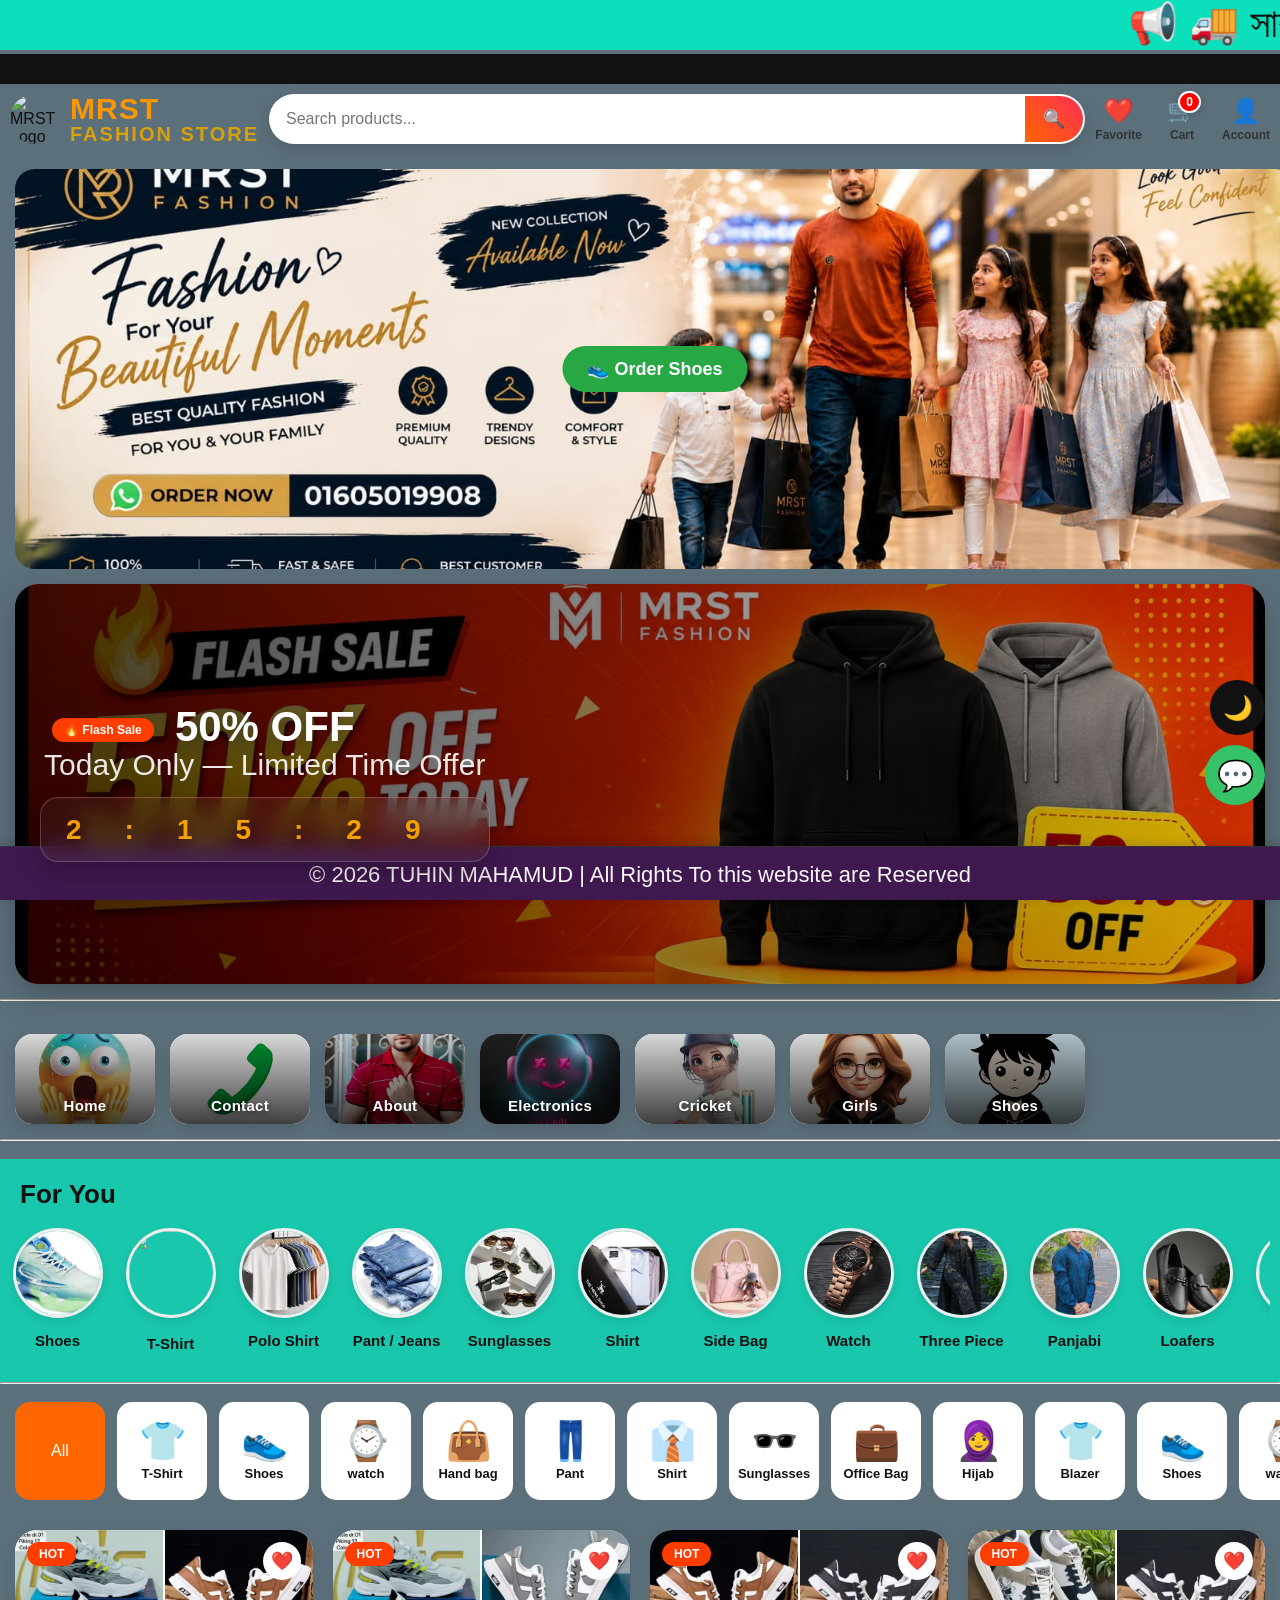
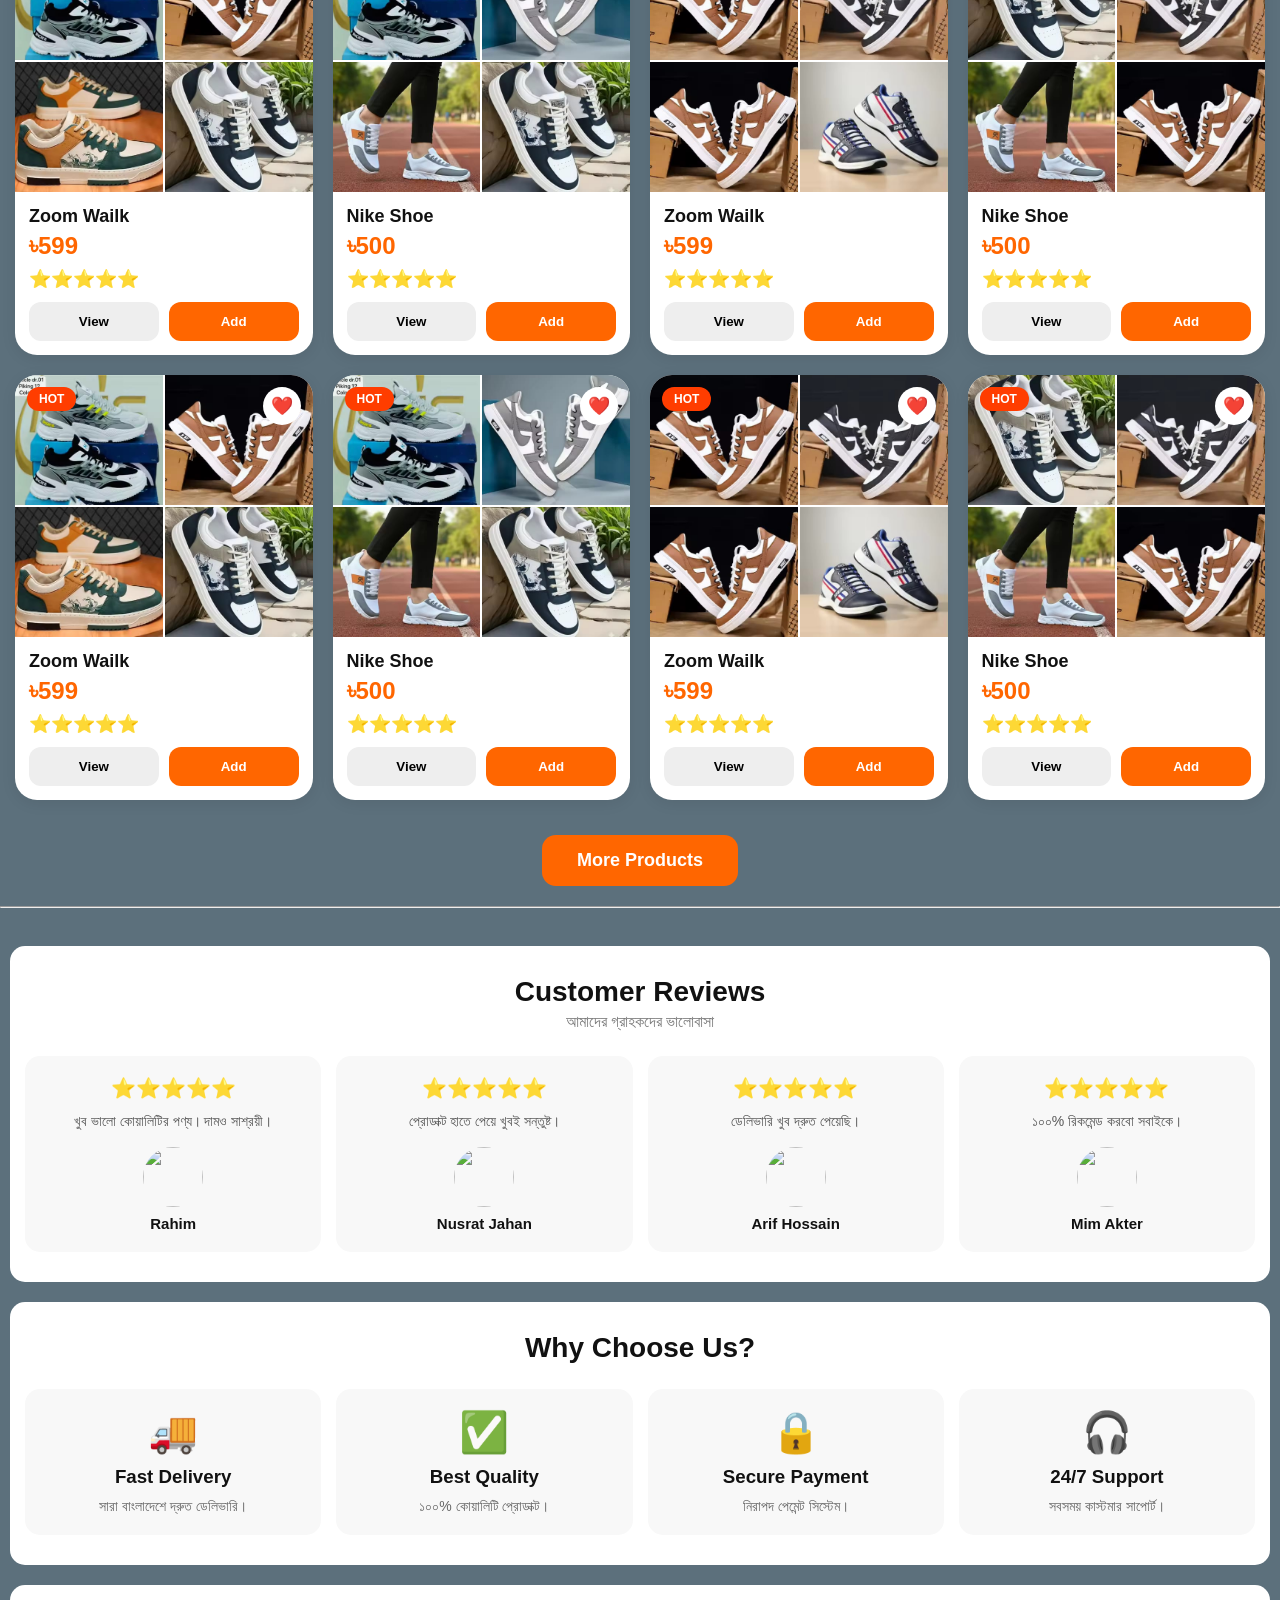
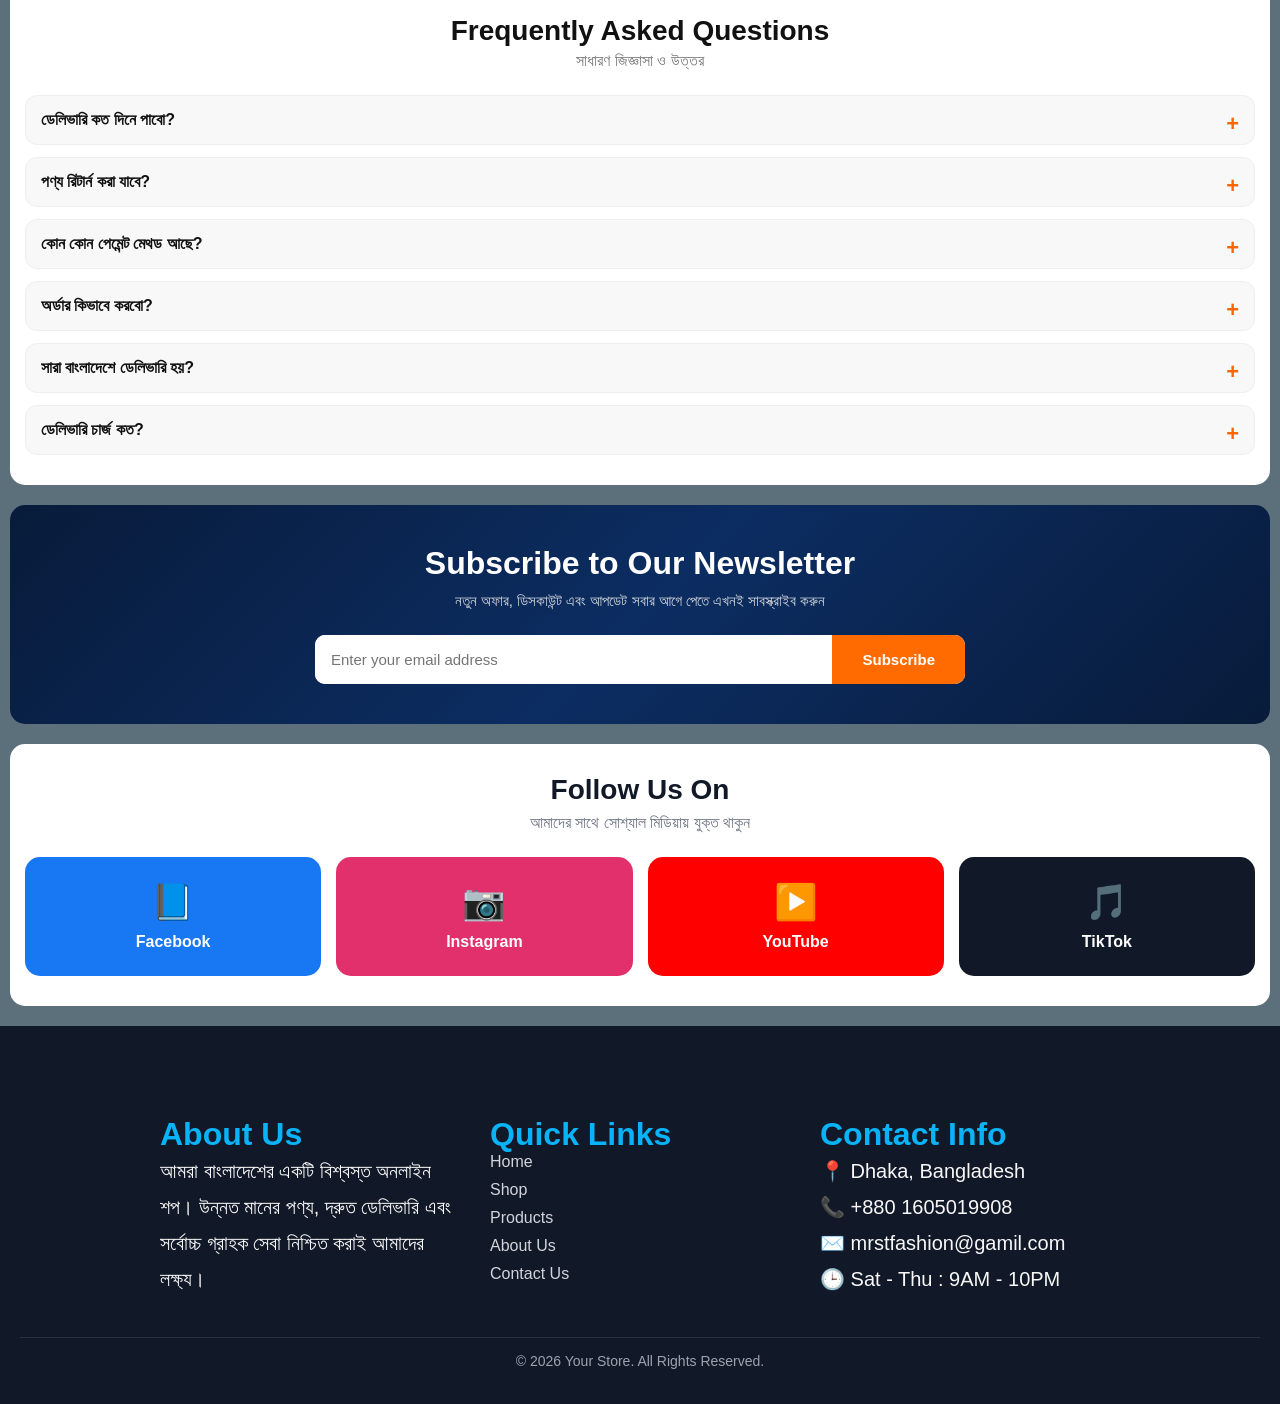
==== commit 4cf36a1a: "Add files via upload" ====
--- a/index.html
+++ b/index.html
@@ -10,8 +10,9 @@
 
 </head>
 <body>
-<marquee class=" fast" direction=" "> 📢 🚚 সারা দেশে ডেলিভারি — এখনই অর্ডার করুন 📦 ঘরে বসেই অর্ডার করুন — WhatsApp: 01605019908 </marquee>
-<header>MRST Fashion Store</header>
+<marquee class=" fast" direction=" "> 📢 🚚 সারা দেশে ডেলিভারি — এখনই অর্ডার করুন 📦
+     ঘরে বসেই অর্ডার করুন — WhatsApp: 01605019908 </marquee>
+<header></header>
 
 
 <!-- BANNER SLIDER -->
@@ -20,7 +21,14 @@
 
 <div class="navbarr">
 
-<div class="logo">MRST Fashion</div>
+<div class="logo">
+    <img src="bannarfile/logo.jpeg" alt="MRST Logo">
+
+    <div class="logo-text">
+        <h1>MRST</h1>
+        <p>FASHION STORE</p>
+    </div>
+</div>
 
 <div class="search">
 <input type="text" id="searchBox" placeholder="Search products...">
@@ -92,19 +100,18 @@
 </div>
 
 <div class="offer">
-
-<div>
-🔥 Flash Sale <br>
-50% OFF Today
-</div>
-
-<div id="timer">
-02:15:30
-</div>
-
-
-
-
+  <div class="offer-content">
+
+    <div class="badge">🔥 Flash Sale</div>
+
+    <h2>50% OFF</h2>
+
+    <p>Today Only — Limited Time Offer</p>
+    
+    <div id="timer">
+      02:15:30
+    </div>
+</div>
 </div>
 <hr>
 <br>
--- a/style.css
+++ b/style.css
@@ -145,11 +145,40 @@
 flex-wrap:nowrap;
 }
 
+
 .logo{
-font-size:25px;
-font-weight:bold;
-white-space:nowrap;
-color: #f53d05;
+display:flex;
+align-items:center;
+gap:10px;
+}
+
+.logo img{
+width:50px;
+height:50px;
+border-radius:50%;
+object-fit:cover;
+}
+
+.logo-text{
+display:flex;
+flex-direction:column;
+line-height:1;
+}
+
+.logo-text h1{
+margin:0;
+font-size:30px;
+font-weight:900;
+color:#fc9701;
+letter-spacing:1px;
+}
+
+.logo-text p{
+margin:0;
+font-size:20px;
+font-weight:600;
+color:#d8a109;
+letter-spacing:2px;
 }
 
 .search{
@@ -301,9 +330,9 @@
 
 .offer{
 margin:15px;
-height:180px;
-padding:20px;
-border-radius:20px;
+height:400px;
+padding:25px;
+border-radius:24px;
 
 background:url("imgjuta/100.png.jpeg") center/cover no-repeat;
 
@@ -315,39 +344,85 @@
 overflow:hidden;
 
 color:#fff;
-font-size:22px;
-font-weight:700;
-
-box-shadow:0 8px 25px rgba(0,0,0,.25);
-}
-
-/* Dark overlay */
+
+box-shadow:0 12px 35px rgba(0,0,0,.25);
+}
+
+/* Premium overlay */
 .offer::before{
 content:"";
 position:absolute;
 inset:0;
 background:linear-gradient(
 90deg,
-rgba(0,0,0,.45),
-rgba(0,0,0,.15)
+rgba(0,0,0,.75) 0%,
+rgba(0,0,0,.45) 50%,
+rgba(0,0,0,.15) 100%
 );
 }
 
-/* Content above image */
-.offer > *{
+.offer-content{
 position:relative;
 z-index:2;
 }
 
-/* Timer Style */
+.badge{
+display:inline-block;
+padding:6px 12px;
+border-radius:50px;
+background:rgba(255,255,255,.15);
+backdrop-filter:blur(8px);
+font-size:42px;
+font-weight:600;
+margin-bottom:10px;
+}
+
+.offer h2{
+  font-size:42px;
+  font-weight:900;
+  margin:0;
+  line-height:1;
+  text-shadow:0 4px 15px rgba(0,0,0,.3);
+}
+.offer p{
+font-size:30px;
+opacity:.9;
+margin:0;
+
+}
+
+/* Timer */
 #timer{
-background:rgba(0,0,0,.45);
-backdrop-filter:blur(8px);
-padding:12px 18px;
-border-radius:15px;
-font-size:24px;
-font-weight:700;
-border:1px solid rgba(49, 75, 44, 0.2);
+  margin-top:15px;
+
+  display:inline-flex;
+  align-items:center;
+  justify-content:center;
+
+  min-width:170px;
+  height:65px;
+
+  padding:0 25px;
+
+  background:rgba(114, 110, 102, 0.12);
+  backdrop-filter:blur(12px);
+
+  border:1px solid rgba(255,255,255,.2);
+  border-radius:18px;
+
+  color:#f59f01;
+  font-size:28px;
+  font-weight:800;
+  letter-spacing:43px;
+
+  box-shadow:
+  0 10px 25px rgba(0,0,0,.25),
+  inset 0 1px 0 rgba(219, 9, 9, 0.15);
+
+  text-shadow:0 2px 10px rgba(0,0,0,.3);
+}
+.offer-content{
+  text-align:center;
 }
 /* ===== CATEGORY ===== */
 
@@ -874,7 +949,7 @@
 
 .new-category{
 padding:20px 10px;
-background:#aaa9a7;
+background:#19c7ad;
 }
 
 .new-category h2{
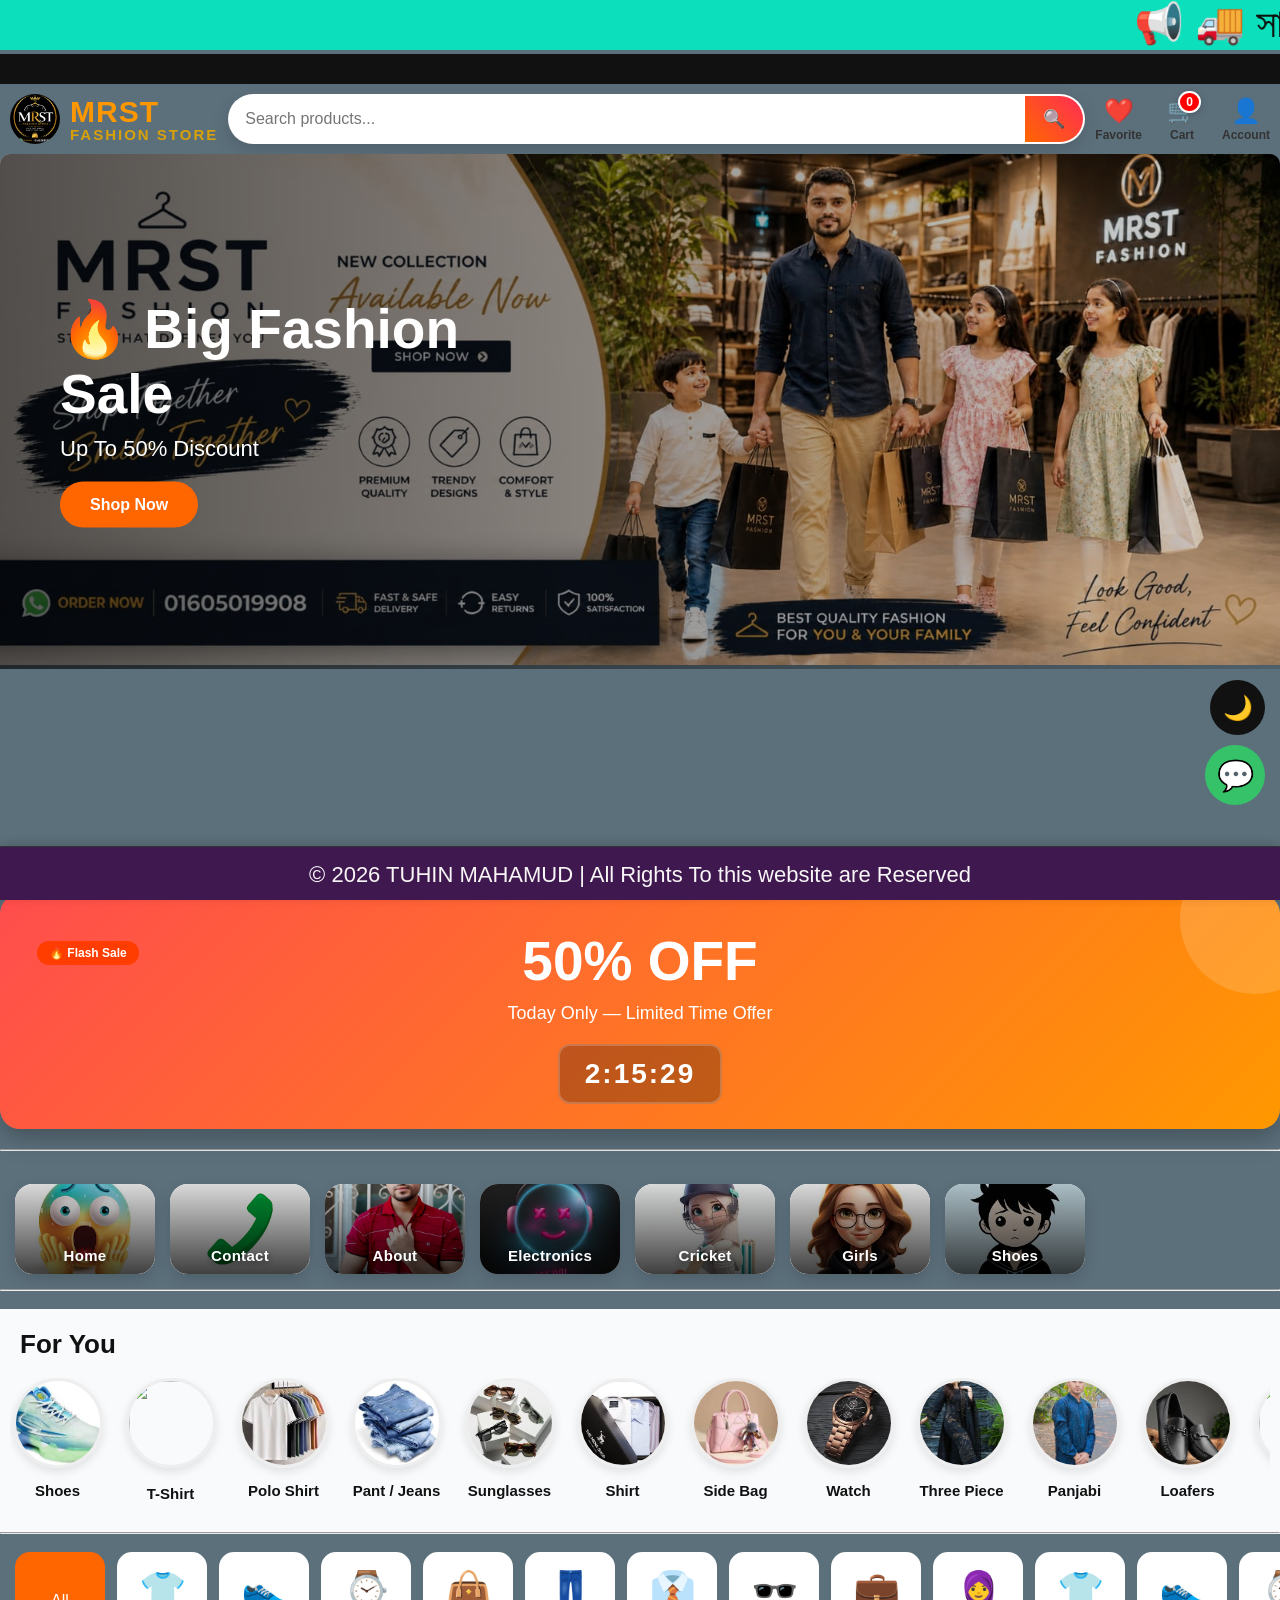
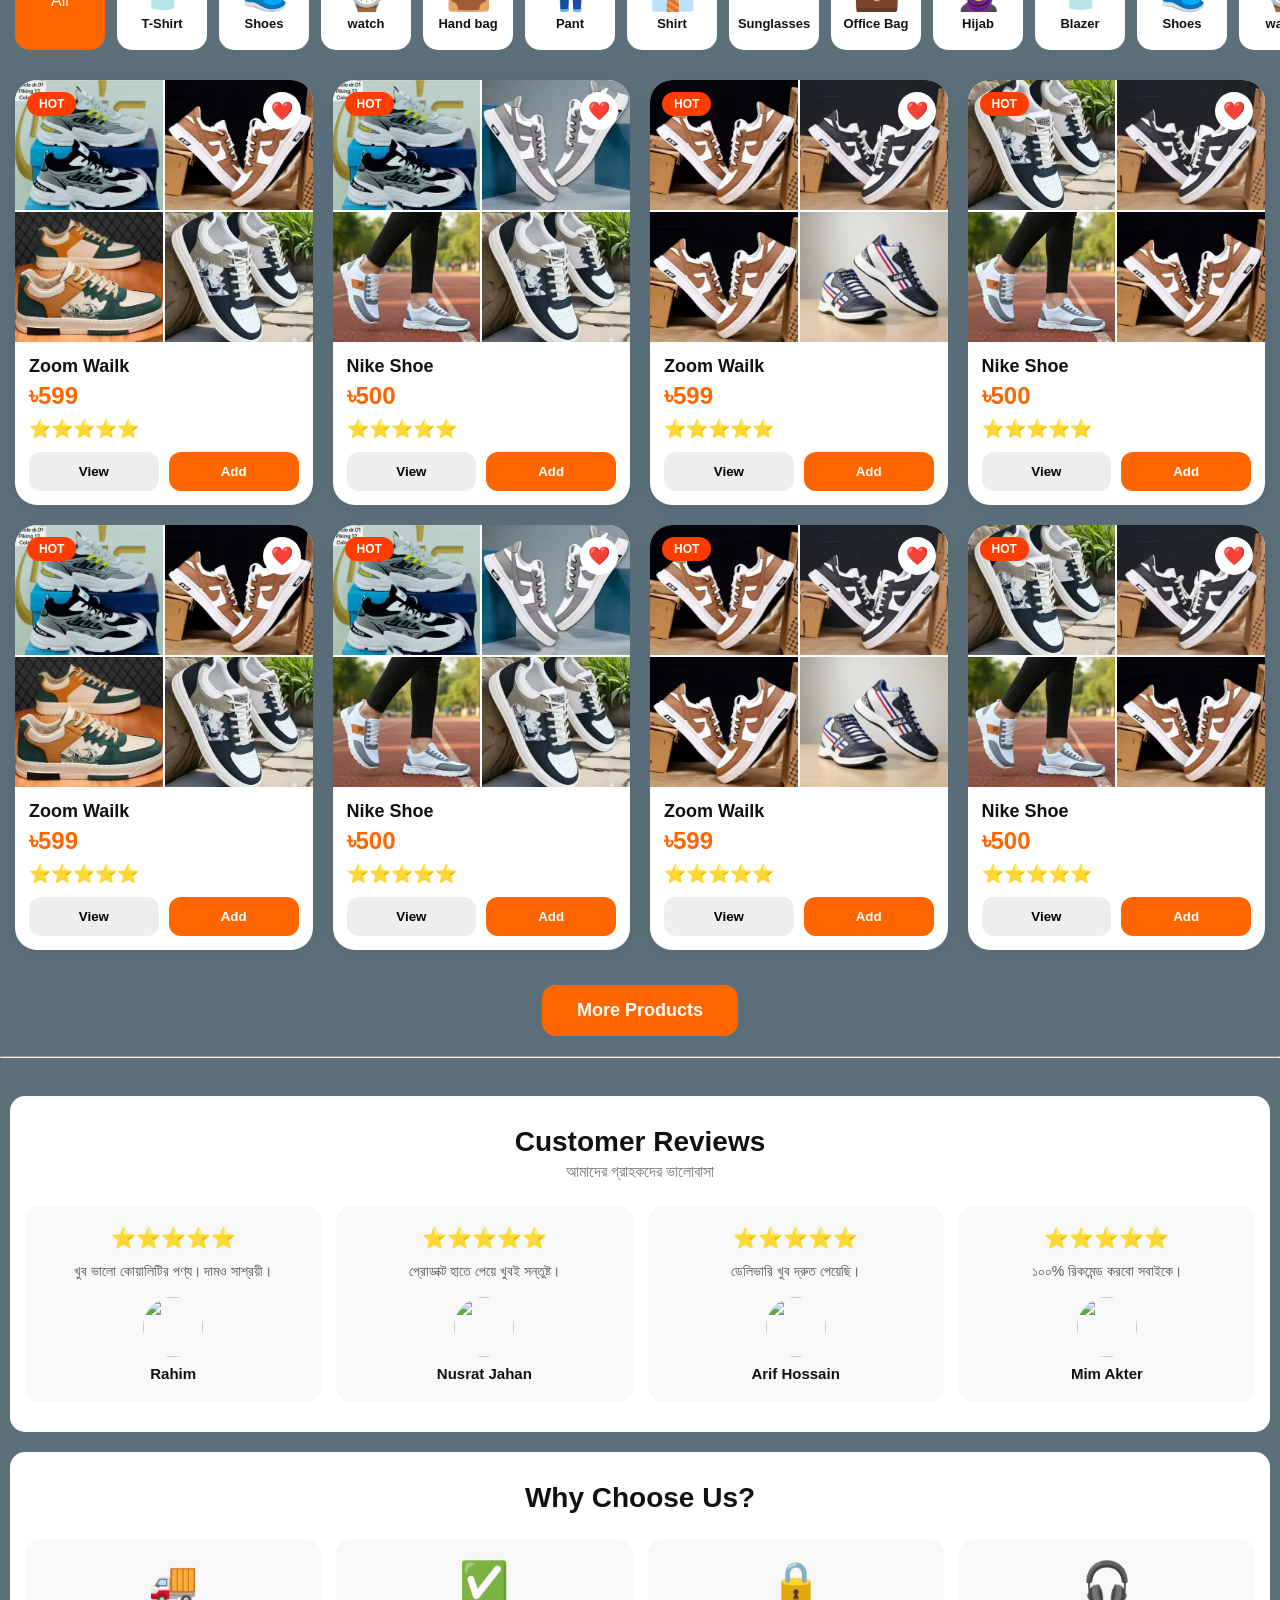
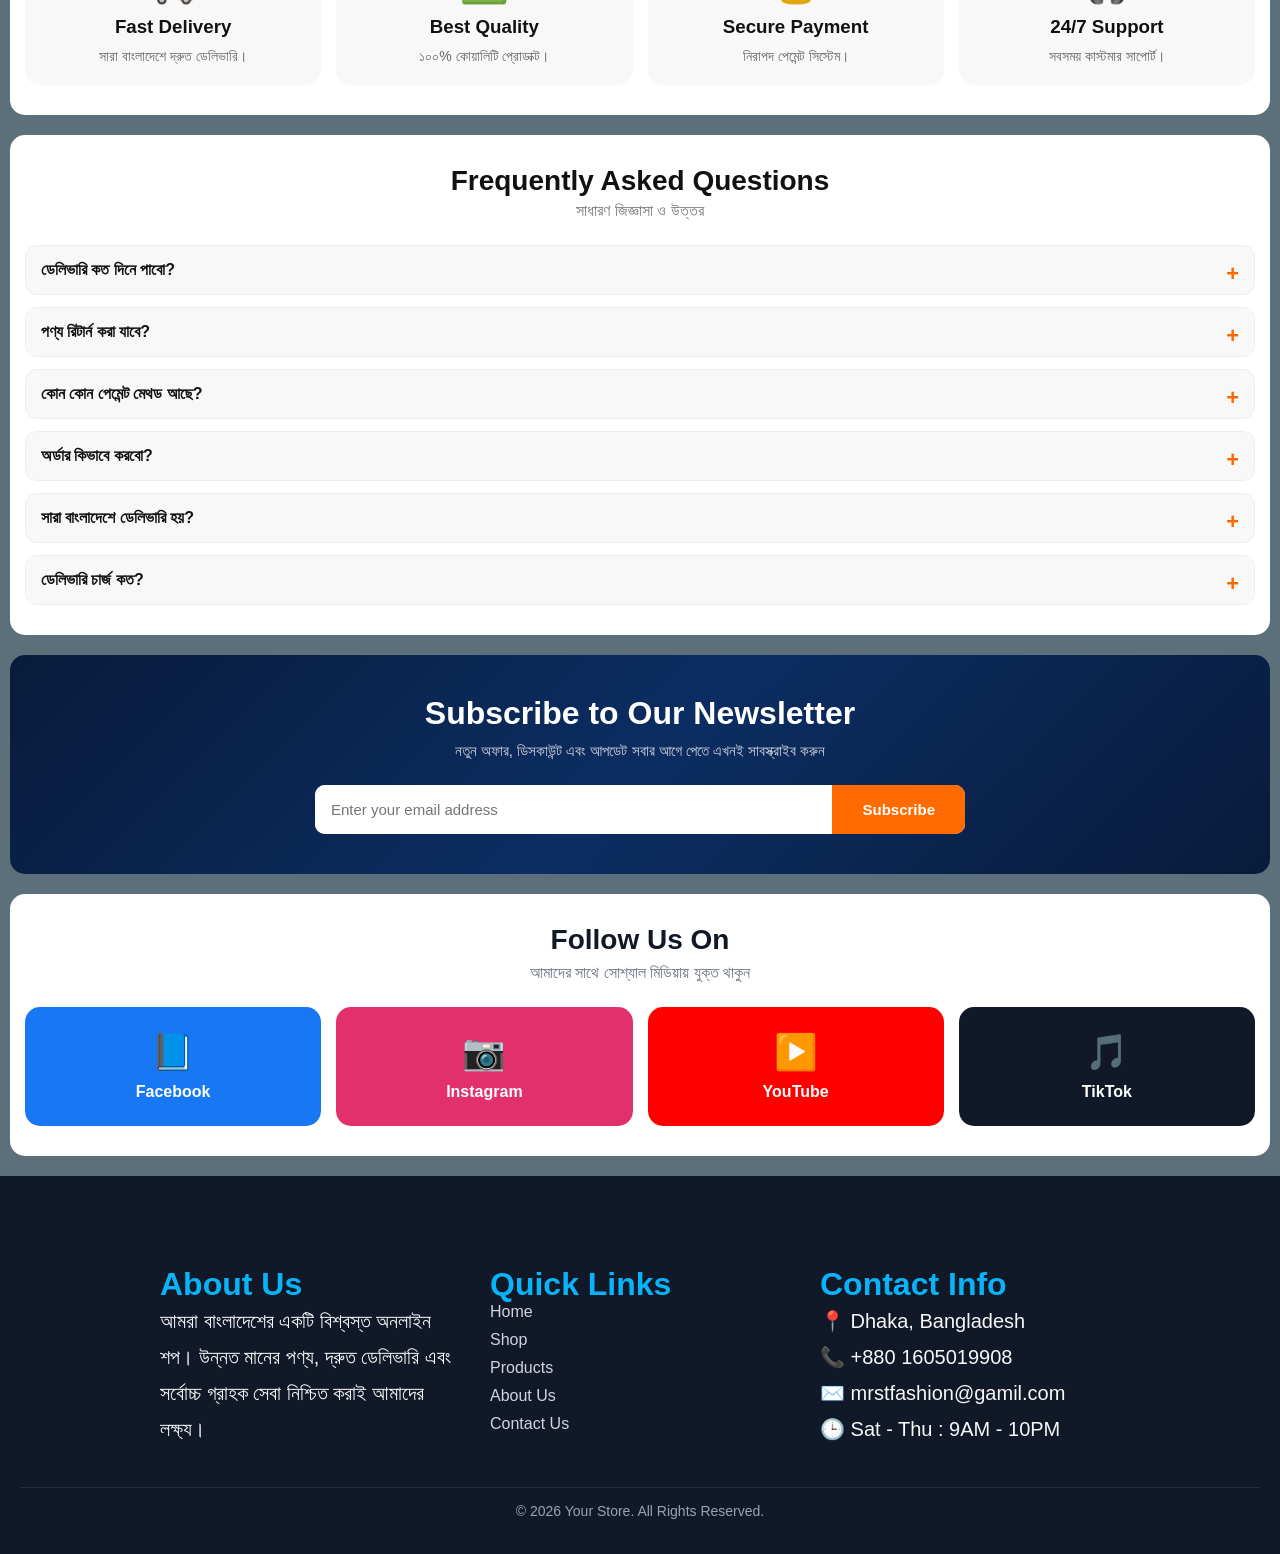
==== commit 01f76b2d: "Add files via upload" ====
--- a/index.html
+++ b/index.html
@@ -92,13 +92,57 @@
 </div>
 
 <div class="slider">
-  <img id="banner" src="" alt="Banner">
-
-  <a id="orderBtn" class="banner-btn">
-    Order Now
-  </a>
-</div>
-
+
+  <div class="slides">
+
+    <div class="slide">
+      <img src="bannarfile/cover1.jpg" alt="Banner">
+      <div class="banner-content">
+        <h2>🔥 Big Fashion Sale</h2>
+        <p>Up To 50% Discount</p>
+        <a href="#products" class="banner-btn">Shop Now</a>
+      </div>
+    </div>
+
+    <div class="slide">
+      <img src="bannarfile/cover2.jpg" alt="Banner">
+      <div class="banner-content">
+        <h2>👕 New Collection</h2>
+        <p>Latest Trend Fashion</p>
+        <a href="#products" class="banner-btn">Shop Now</a>
+      </div>
+    </div>
+
+    <div class="slide">
+      <img src="bannarfile/cover3.jpg" alt="Banner">
+      <div class="banner-content">
+        <h2>⌚ Premium Watches</h2>
+        <p>Best Quality Products</p>
+        <a href="#products" class="banner-btn">Shop Now</a>
+      </div>
+    </div>
+
+    <div class="slide">
+      <img src="bannarfile/cover1.jpg" alt="Banner">
+      <div class="banner-content">
+        <h2>👟 Trending Shoes</h2>
+        <p>Comfort & Style</p>
+        <a href="#products" class="banner-btn">Shop Now</a>
+      </div>
+    </div>
+
+    <div class="slide">
+      <img src="bannarfile/cover5.jpg" alt="Banner">
+      <div class="banner-content">
+        <h2>🕶 Accessories Sale</h2>
+        <p>Special Offer Today</p>
+        <a href="#products" class="banner-btn">Shop Now</a>
+      </div>
+    </div>
+
+  </div>
+
+</div>
 <div class="offer">
   <div class="offer-content">
 
@@ -614,719 +658,62 @@
 Order Now
 </div>
 
-<input type="text" id="name" placeholder="Your Name">
-
-<input type="text" id="phone" placeholder="Phone Number">
-
-<input type="email" id="gmail" placeholder="Gmail Address">
-
-<select id="division">
-<option>Select Division</option>
-<option>Dhaka</option>
-<option>Chattogram</option>
-<option>Rajshahi</option>
-<option>Khulna</option>
-<option>Barishal</option>
-<option>Sylhet</option>
-<option>Rangpur</option>
-<option>Mymensingh</option>
+<!-- ===== ORDER FORM ===== -->
+
+<form class="order-form" onsubmit="sendWhatsApp(event)">
+
+<input type="text" id="name" placeholder="আপনার নাম" required>
+
+<input type="tel" id="phone" placeholder="ফোন নাম্বার" required>
+
+<input type="gmail" id="gmail" placeholder="Gmail Address">
+
+<select id="division" onchange="loadDistricts()">
+  <option value="">বিভাগ নির্বাচন করুন</option>
 </select>
 
-<select id="district">
-<option>Select District</option>
-
-<option>Bagerhat</option>
-<option>Bandarban</option>
-<option>Barguna</option>
-<option>Barishal</option>
-<option>Bhola</option>
-<option>Bogra</option>
-<option>Brahmanbaria</option>
-<option>Chandpur</option>
-<option>Chapainawabganj</option>
-<option>Chattogram</option>
-<option>Chuadanga</option>
-<option>Cox's Bazar</option>
-<option>Cumilla</option>
-<option>Dhaka</option>
-<option>Dinajpur</option>
-<option>Faridpur</option>
-<option>Feni</option>
-<option>Gaibandha</option>
-<option>Gazipur</option>
-<option>Gopalganj</option>
-<option>Habiganj</option>
-<option>Jamalpur</option>
-<option>Jashore</option>
-<option>Jhalokathi</option>
-<option>Jhenaidah</option>
-<option>Joypurhat</option>
-<option>Khagrachhari</option>
-<option>Khulna</option>
-<option>Kishoreganj</option>
-<option>Kurigram</option>
-<option>Kushtia</option>
-<option>Lakshmipur</option>
-<option>Lalmonirhat</option>
-<option>Madaripur</option>
-<option>Magura</option>
-<option>Manikganj</option>
-<option>Meherpur</option>
-<option>Moulvibazar</option>
-<option>Munshiganj</option>
-<option>Mymensingh</option>
-<option>Naogaon</option>
-<option>Narail</option>
-<option>Narayanganj</option>
-<option>Narsingdi</option>
-<option>Natore</option>
-<option>Netrokona</option>
-<option>Nilphamari</option>
-<option>Noakhali</option>
-<option>Pabna</option>
-<option>Panchagarh</option>
-<option>Patuakhali</option>
-<option>Pirojpur</option>
-<option>Rajbari</option>
-<option>Rajshahi</option>
-<option>Rangamati</option>
-<option>Rangpur</option>
-<option>Satkhira</option>
-<option>Shariatpur</option>
-<option>Sherpur</option>
-<option>Sirajganj</option>
-<option>Sunamganj</option>
-<option>Sylhet</option>
-<option>Tangail</option>
-<option>Thakurgaon</option>
+<select id="district" onchange="loadUpazilas()">
+  <option value="">জেলা নির্বাচন করুন</option>
 </select>
 
-<select id="thana">
-<option>Select Thana</option>
-<option>Select Thana / Upazila</option>
-
-<!-- Dhaka District -->
-<option>Dhamrai</option>
-<option>Dohar</option>
-<option>Keraniganj</option>
-<option>Nawabganj</option>
-<option>Savar</option>
-
-<!-- Gazipur -->
-<option>Gazipur Sadar</option>
-<option>Kaliakair</option>
-<option>Kaliganj</option>
-<option>Kapasia</option>
-<option>Sreepur</option>
-
-<!-- Narayanganj -->
-<option>Narayanganj Sadar</option>
-<option>Araihazar</option>
-<option>Bandar</option>
-<option>Rupganj</option>
-<option>Sonargaon</option>
-
-<!-- Munshiganj -->
-<option>Munshiganj Sadar</option>
-<option>Gazaria</option>
-<option>Lohajang</option>
-<option>Sirajdikhan</option>
-<option>Sreenagar</option>
-<option>Tongibari</option>
-
-<!-- Kishoreganj -->
-<option>Kishoreganj Sadar</option>
-<option>Austagram</option>
-<option>Bajitpur</option>
-<option>Bhairab</option>
-<option>Hossainpur</option>
-<option>Itna</option>
-<option>Karimganj</option>
-<option>Katiadi</option>
-<option>Kuliarchar</option>
-<option>Mithamain</option>
-<option>Nikli</option>
-<option>Pakundia</option>
-<option>Tarail</option>
-
-<!-- Faridpur -->
-<option>Faridpur Sadar</option>
-<option>Alfadanga</option>
-<option>Bhanga</option>
-<option>Boalmari</option>
-<option>Charbhadrasan</option>
-<option>Madhukhali</option>
-<option>Nagarkanda</option>
-<option>Sadarpur</option>
-<option>Saltha</option>
-
-<!-- Gopalganj -->
-<option>Gopalganj Sadar</option>
-<option>Kashiani</option>
-<option>Kotalipara</option>
-<option>Muksudpur</option>
-<option>Tungipara</option>
-
-<!-- Madaripur -->
-<option>Madaripur Sadar</option>
-<option>Kalkini</option>
-<option>Rajoir</option>
-<option>Shibchar</option>
-
-<!-- Rajbari -->
-<option>Rajbari Sadar</option>
-<option>Baliakandi</option>
-<option>Goalanda</option>
-<option>Kalukhali</option>
-<option>Pangsha</option>
-
-<!-- Shariatpur -->
-<option>Shariatpur Sadar</option>
-<option>Bhedarganj</option>
-<option>Damudya</option>
-<option>Gosairhat</option>
-<option>Naria</option>
-<option>Zajira</option>
-
-<!-- Tangail -->
-<option>Tangail Sadar</option>
-<option>Basail</option>
-<option>Bhuapur</option>
-<option>Delduar</option>
-<option>Dhanbari</option>
-<option>Ghatail</option>
-<option>Gopalpur</option>
-<option>Kalihati</option>
-<option>Madhupur</option>
-<option>Mirzapur</option>
-<option>Nagarpur</option>
-<option>Sakhipur</option>
-
-<!-- Manikganj -->
-<option>Manikganj Sadar</option>
-<option>Daulatpur</option>
-<option>Ghior</option>
-<option>Harirampur</option>
-<option>Saturia</option>
-<option>Shibalaya</option>
-<option>Singair</option>
-
-<!-- Narsingdi -->
-<option>Narsingdi Sadar</option>
-<option>Belabo</option>
-<option>Monohardi</option>
-<option>Palash</option>
-<option>Raipura</option>
-<option>Shibpur</option>
-<!-- Chattogram District -->
-<option>Chattogram Sadar</option>
-<option>Anwara</option>
-<option>Banshkhali</option>
-<option>Boalkhali</option>
-<option>Chandanaish</option>
-<option>Fatikchhari</option>
-<option>Hathazari</option>
-<option>Lohagara</option>
-<option>Mirsharai</option>
-<option>Patiya</option>
-<option>Rangunia</option>
-<option>Raozan</option>
-<option>Sandwip</option>
-<option>Satkania</option>
-<option>Sitakunda</option>
-
-<!-- Cox's Bazar -->
-<option>Cox's Bazar Sadar</option>
-<option>Chakaria</option>
-<option>Kutubdia</option>
-<option>Maheshkhali</option>
-<option>Pekua</option>
-<option>Ramu</option>
-<option>Teknaf</option>
-<option>Ukhia</option>
-
-<!-- Cumilla -->
-<option>Cumilla Sadar</option>
-<option>Barura</option>
-<option>Brahmanpara</option>
-<option>Burichang</option>
-<option>Chandina</option>
-<option>Chauddagram</option>
-<option>Daudkandi</option>
-<option>Debidwar</option>
-<option>Homna</option>
-<option>Laksam</option>
-<option>Meghna</option>
-<option>Monohorganj</option>
-<option>Muradnagar</option>
-<option>Nangalkot</option>
-<option>Titas</option>
-
-<!-- Feni -->
-<option>Feni Sadar</option>
-<option>Chhagalnaiya</option>
-<option>Daganbhuiyan</option>
-<option>Parshuram</option>
-<option>Sonagazi</option>
-
-<!-- Brahmanbaria -->
-<option>Brahmanbaria Sadar</option>
-<option>Akhaura</option>
-<option>Ashuganj</option>
-<option>Bancharampur</option>
-<option>Bijoynagar</option>
-<option>Kasba</option>
-<option>Nabinagar</option>
-<option>Nasirnagar</option>
-<option>Sarail</option>
-
-<!-- Noakhali -->
-<option>Noakhali Sadar</option>
-<option>Begumganj</option>
-<option>Chatkhil</option>
-<option>Companiganj</option>
-<option>Hatiya</option>
-<option>Kabirhat</option>
-<option>Senbagh</option>
-<option>Sonaimuri</option>
-<option>Subarnachar</option>
-
-<!-- Lakshmipur -->
-<option>Lakshmipur Sadar</option>
-<option>Raipur</option>
-<option>Ramganj</option>
-<option>Ramgati</option>
-<option>Kamalnagar</option>
-
-<!-- Khagrachhari -->
-<option>Khagrachhari Sadar</option>
-<option>Dighinala</option>
-<option>Lakshmichhari</option>
-<option>Mahalchhari</option>
-<option>Manikchhari</option>
-<option>Matiranga</option>
-<option>Panchhari</option>
-<option>Ramgarh</option>
-
-<!-- Rangamati -->
-<option>Rangamati Sadar</option>
-<option>Bagaichhari</option>
-<option>Barkal</option>
-<option>Belaichhari</option>
-<option>Juraichhari</option>
-<option>Kaptai</option>
-<option>Kaukhali</option>
-<option>Langadu</option>
-<option>Naniarchar</option>
-<option>Rajasthali</option>
-
-<!-- Bandarban -->
-<option>Bandarban Sadar</option>
-<option>Alikadam</option>
-<option>Lama</option>
-<option>Naikhongchhari</option>
-<option>Rowangchhari</option>
-<option>Ruma</option>
-<option>Thanchi</option>
-<!-- Rajshahi -->
-<option>Rajshahi Sadar</option>
-<option>Bagha</option>
-<option>Bagmara</option>
-<option>Charghat</option>
-<option>Durgapur</option>
-<option>Godagari</option>
-<option>Mohanpur</option>
-<option>Paba</option>
-<option>Puthia</option>
-<option>Tanore</option>
-
-<!-- Bogura -->
-<option>Bogura Sadar</option>
-<option>Adamdighi</option>
-<option>Dhunat</option>
-<option>Dhupchanchia</option>
-<option>Gabtali</option>
-<option>Kahaloo</option>
-<option>Nandigram</option>
-<option>Sariakandi</option>
-<option>Shajahanpur</option>
-<option>Sherpur</option>
-<option>Shibganj</option>
-<option>Sonatola</option>
-
-<!-- Joypurhat -->
-<option>Joypurhat Sadar</option>
-<option>Akkelpur</option>
-<option>Kalai</option>
-<option>Khetlal</option>
-<option>Panchbibi</option>
-
-<!-- Naogaon -->
-<option>Naogaon Sadar</option>
-<option>Atrai</option>
-<option>Badalgachhi</option>
-<option>Dhamoirhat</option>
-<option>Manda</option>
-<option>Mahadebpur</option>
-<option>Niamatpur</option>
-<option>Patnitala</option>
-<option>Porsha</option>
-<option>Raninagar</option>
-<option>Sapahar</option>
-
-<!-- Natore -->
-<option>Natore Sadar</option>
-<option>Bagatipara</option>
-<option>Baraigram</option>
-<option>Gurudaspur</option>
-<option>Lalpur</option>
-<option>Singra</option>
-
-<!-- Chapainawabganj -->
-<option>Chapainawabganj Sadar</option>
-<option>Bholahat</option>
-<option>Gomastapur</option>
-<option>Nachole</option>
-<option>Shibganj</option>
-
-<!-- Pabna -->
-<option>Pabna Sadar</option>
-<option>Atgharia</option>
-<option>Bera</option>
-<option>Bhangura</option>
-<option>Chatmohar</option>
-<option>Faridpur</option>
-<option>Ishwardi</option>
-<option>Santhia</option>
-<option>Sujanagar</option>
-
-<!-- Sirajganj -->
-<option>Sirajganj Sadar</option>
-<option>Belkuchi</option>
-<option>Chauhali</option>
-<option>Kazipur</option>
-<option>Kamarkhanda</option>
-<option>Raiganj</option>
-<option>Shahjadpur</option>
-<option>Tarash</option>
-<option>Ullapara</option>
-<!-- Khulna -->
-<option>Khulna Sadar</option>
-<option>Batiaghata</option>
-<option>Dacope</option>
-<option>Dumuria</option>
-<option>Dighalia</option>
-<option>Koyra</option>
-<option>Paikgachha</option>
-<option>Phultala</option>
-<option>Rupsa</option>
-<option>Terokhada</option>
-
-<!-- Bagerhat -->
-<option>Bagerhat Sadar</option>
-<option>Chitalmari</option>
-<option>Fakirhat</option>
-<option>Kachua</option>
-<option>Mollahat</option>
-<option>Mongla</option>
-<option>Morrelganj</option>
-<option>Rampal</option>
-<option>Sarankhola</option>
-
-<!-- Satkhira -->
-<option>Satkhira Sadar</option>
-<option>Assasuni</option>
-<option>Debhata</option>
-<option>Kalaroa</option>
-<option>Kaliganj</option>
-<option>Shyamnagar</option>
-<option>Tala</option>
-
-<!-- Jashore -->
-<option>Jashore Sadar</option>
-<option>Abhaynagar</option>
-<option>Bagherpara</option>
-<option>Chaugachha</option>
-<option>Jhikargachha</option>
-<option>Keshabpur</option>
-<option>Manirampur</option>
-<option>Sharsha</option>
-
-<!-- Jhenaidah -->
-<option>Jhenaidah Sadar</option>
-<option>Harinakunda</option>
-<option>Kaliganj</option>
-<option>Kotchandpur</option>
-<option>Maheshpur</option>
-<option>Shailkupa</option>
-
-<!-- Magura -->
-<option>Magura Sadar</option>
-<option>Mohammadpur</option>
-<option>Shalikha</option>
-<option>Sreepur</option>
-
-<!-- Narail -->
-<option>Narail Sadar</option>
-<option>Lohagara</option>
-<option>Kalia</option>
-
-<!-- Kushtia -->
-<option>Kushtia Sadar</option>
-<option>Bheramara</option>
-<option>Daulatpur</option>
-<option>Mirpur</option>
-<option>Khoksa</option>
-<option>Kumarkhali</option>
-
-<!-- Chuadanga -->
-<option>Chuadanga Sadar</option>
-<option>Alamdanga</option>
-<option>Damurhuda</option>
-<option>Jibannagar</option>
-
-<!-- Meherpur -->
-<option>Meherpur Sadar</option>
-<option>Mujibnagar</option>
-<option>Gangni</option>
-<!-- Barishal -->
-<option>Barishal Sadar</option>
-<option>Agailjhara</option>
-<option>Babuganj</option>
-<option>Bakerganj</option>
-<option>Banaripara</option>
-<option>Gaurnadi</option>
-<option>Hizla</option>
-<option>Mehendiganj</option>
-<option>Muladi</option>
-<option>Wazirpur</option>
-
-<!-- Bhola -->
-<option>Bhola Sadar</option>
-<option>Burhanuddin</option>
-<option>Char Fasson</option>
-<option>Daulatkhan</option>
-<option>Lalmohan</option>
-<option>Manpura</option>
-<option>Tazumuddin</option>
-
-<!-- Patuakhali -->
-<option>Patuakhali Sadar</option>
-<option>Bauphal</option>
-<option>Dashmina</option>
-<option>Galachipa</option>
-<option>Kalapara</option>
-<option>Mirzaganj</option>
-<option>Rangabali</option>
-
-<!-- Pirojpur -->
-<option>Pirojpur Sadar</option>
-<option>Bhandaria</option>
-<option>Indurkani</option>
-<option>Mathbaria</option>
-<option>Nesarabad (Swarupkathi)</option>
-<option>Kawkhali</option>
-<option>Zianagar</option>
-
-<!-- Jhalokathi -->
-<option>Jhalokathi Sadar</option>
-<option>Kanthalia</option>
-<option>Nalchity</option>
-<option>Rajapur</option>
-
-<!-- Barguna -->
-<option>Barguna Sadar</option>
-<option>Amtali</option>
-<option>Bamna</option>
-<option>Betagi</option>
-<option>Patharghata</option>
-<option>Taltali</option>
-<!-- Sylhet -->
-<option>Sylhet Sadar</option>
-<option>Beanibazar</option>
-<option>Biswanath</option>
-<option>Companiganj</option>
-<option>Fenchuganj</option>
-<option>Golapganj</option>
-<option>Gowainghat</option>
-<option>Jaintiapur</option>
-<option>Kanaighat</option>
-<option>Zakiganj</option>
-<option>South Surma</option>
-<option>Balaganj</option>
-<option>Osmani Nagar</option>
-
-<!-- Moulvibazar -->
-<option>Moulvibazar Sadar</option>
-<option>Barlekha</option>
-<option>Juri</option>
-<option>Kamalganj</option>
-<option>Kulaura</option>
-<option>Rajnagar</option>
-<option>Sreemangal</option>
-
-<!-- Habiganj -->
-<option>Habiganj Sadar</option>
-<option>Ajmiriganj</option>
-<option>Baniachang</option>
-<option>Bahubal</option>
-<option>Chunarughat</option>
-<option>Lakhai</option>
-<option>Madhabpur</option>
-<option>Nabiganj</option>
-<option>Shayestaganj</option>
-
-<!-- Sunamganj -->
-<option>Sunamganj Sadar</option>
-<option>Biswamvarpur</option>
-<option>Chhatak</option>
-<option>Derai</option>
-<option>Dharampasha</option>
-<option>Dowarabazar</option>
-<option>Jagannathpur</option>
-<option>Jamalganj</option>
-<option>Sullah</option>
-<option>Tahirpur</option>
-<option>South Sunamganj</option>
-<!-- Rangpur -->
-<option>Rangpur Sadar</option>
-<option>Badarganj</option>
-<option>Gangachara</option>
-<option>Kaunia</option>
-<option>Mithapukur</option>
-<option>Pirgachha</option>
-<option>Pirganj</option>
-<option>Taraganj</option>
-
-<!-- Dinajpur -->
-<option>Dinajpur Sadar</option>
-<option>Birampur</option>
-<option>Birganj</option>
-<option>Biral</option>
-<option>Bochaganj</option>
-<option>Chirirbandar</option>
-<option>Fulbari</option>
-<option>Ghoraghat</option>
-<option>Hakimpur</option>
-<option>Kaharole</option>
-<option>Khansama</option>
-<option>Nawabganj</option>
-<option>Parbatipur</option>
-
-<!-- Gaibandha -->
-<option>Gaibandha Sadar</option>
-<option>Fulchhari</option>
-<option>Gobindaganj</option>
-<option>Palashbari</option>
-<option>Sadullapur</option>
-<option>Saghata</option>
-<option>Sundarganj</option>
-
-<!-- Kurigram -->
-<option>Kurigram Sadar</option>
-<option>Bhurungamari</option>
-<option>Char Rajibpur</option>
-<option>Chilmari</option>
-<option>Phulbari</option>
-<option>Nageshwari</option>
-<option>Rajarhat</option>
-<option>Raomari</option>
-<option>Ulipur</option>
-
-<!-- Lalmonirhat -->
-<option>Lalmonirhat Sadar</option>
-<option>Aditmari</option>
-<option>Hatibandha</option>
-<option>Kaliganj</option>
-<option>Patgram</option>
-
-<!-- Nilphamari -->
-<option>Nilphamari Sadar</option>
-<option>Dimla</option>
-<option>Domar</option>
-<option>Jaldhaka</option>
-<option>Kishoreganj</option>
-<option>Syedpur</option>
-
-<!-- Panchagarh -->
-<option>Panchagarh Sadar</option>
-<option>Atwari</option>
-<option>Boda</option>
-<option>Debiganj</option>
-<option>Tetulia</option>
-
-<!-- Thakurgaon -->
-<option>Thakurgaon Sadar</option>
-<option>Baliadangi</option>
-<option>Haripur</option>
-<option>Pirganj</option>
-<option>Ranisankail</option>
-<!-- Mymensingh -->
-<option>Mymensingh Sadar</option>
-<option>Bhaluka</option>
-<option>Fulbaria</option>
-<option>Gaffargaon</option>
-<option>Gauripur</option>
-<option>Haluaghat</option>
-<option>Ishwarganj</option>
-<option>Muktagachha</option>
-<option>Nandail</option>
-<option>Phulpur</option>
-<option>Trishal</option>
-
-<!-- Jamalpur -->
-<option>Jamalpur Sadar</option>
-<option>Dewanganj</option>
-<option>Baksiganj</option>
-<option>Islampur</option>
-<option>Madarganj</option>
-<option>Melandaha</option>
-<option>Sarishabari</option>
-
-<!-- Sherpur -->
-<option>Sherpur Sadar</option>
-<option>Nakla</option>
-<option>Nalitabari</option>
-<option>Sreebardi</option>
-
-<!-- Netrokona -->
-<option>Netrokona Sadar</option>
-<option>Atpara</option>
-<option>Barhatta</option>
-<option>Durgapur</option>
-<option>Khaliajuri</option>
-<option>Kalmakanda</option>
-<option>Madan</option>
-<option>Mohanganj</option>
-<option>Purbadhala</option>
-<option>Kendua</option>
+<select id="upazila">
+  <option value="">উপজেলা নির্বাচন করুন</option>
 </select>
 
-<div class="row">
-
+<input type="text" id="product" placeholder="প্রোডাক্টের নাম" readonly>
+
+<input type="text" id="price" placeholder="প্রোডাক্টের দাম" readonly>
+
+<input type="text" id="total" placeholder="মোট টাকা" readonly>
 <select id="size">
-<option>Select Size</option>
-<option>S</option>
-<option>M</option>
-<option>L</option>
-<option>XL</option>
+  <option value="">সাইজ নির্বাচন করুন</option>
+  <option>Small</option>
+  <option>Medium</option>
+  <option>Large</option>
+  <option>XL</option>
+  <option>XXL</option>
 </select>
 
 <select id="color">
-<option>Select Color</option>
-<option>Black</option>
-<option>White</option>
-<option>Blue</option>
+  <option value="">কালার নির্বাচন করুন</option>
+  <option>Red</option>
+  <option>Blue</option>
+  <option>Black</option>
+  <option>White</option>
 </select>
 
-</div>
-
-<textarea id="address"
-placeholder="Full Address"
-style="height:100px;"></textarea>
+<textarea id="address" class="full" placeholder="গ্রাম / সম্পূর্ণ ঠিকানা"></textarea>
+
+<!-- ===== DELIVERY CHARGE ===== -->
+
 <button class="order-btn" onclick="sendOrder()">
-  💬 Order WhatsApp Now
+ Confirm Order on WhatsApp
 </button>
+</div>
+
+</div>
+
+</form>
 
 </div>
 
--- a/style.css
+++ b/style.css
@@ -175,7 +175,7 @@
 
 .logo-text p{
 margin:0;
-font-size:20px;
+font-size:15px;
 font-weight:600;
 color:#d8a109;
 letter-spacing:2px;
@@ -294,135 +294,199 @@
 
 /* ===== SLIDER ===== */
 .slider{
-  position:relative;
-  margin:15px;
-  border-radius:20px;
-  overflow:hidden;
-}
-
-.slider img{
-  width:100%;
-  height:400px;
-  object-fit:cover;
-  display:block;
+    width: 100%;
+    height: 80vh;
+    min-height: 300px;
+    overflow: hidden;
+    position: relative;
+}
+.slide{
+    position:relative;
+    width:100%;
+    height:100%;
+}
+
+.slide img{
+    width:100%;
+    height:100%;
+    object-fit:cover;
+    animation:zoomBanner 8s linear infinite alternate;
+}
+
+.slide::after{
+    content:"";
+    position:absolute;
+    inset:0;
+    background:linear-gradient(
+      to right,
+      rgba(0,0,0,.65),
+      rgba(0,0,0,.15)
+    );
+}
+
+.banner-content{
+    position:absolute;
+    top:50%;
+    left:60px;
+    transform:translateY(-50%);
+    color:#fff;
+    z-index:10;
+    max-width:500px;
+}
+
+.banner-content h2{
+    font-size:55px;
+    margin-bottom:10px;
+    font-weight:900;
+}
+
+.banner-content p{
+    font-size:22px;
+    margin-bottom:20px;
 }
 
 .banner-btn{
-  position:absolute;
-  top:50%;
-  left:50%;
-  transform:translate(-50%, -50%);
-  background:#28a745;
-  color:white;
-  padding:12px 25px;
-  border-radius:30px;
-  text-decoration:none;
-  font-weight:600;
-  font-size:18px;
-  transition:0.3s;
+    display:inline-block;
+    background:#ff6600;
+    color:#fff;
+    padding:14px 30px;
+    border-radius:50px;
+    text-decoration:none;
+    font-weight:700;
+    transition:.3s;
 }
 
 .banner-btn:hover{
-  transform:translate(-50%, -50%) scale(1.05);
+    background:#ff4500;
+    transform:scale(1.05);
+}
+
+@keyframes zoomBanner{
+    from{
+        transform:scale(1);
+    }
+    to{
+        transform:scale(1.08);
+    }
+}
+
+/* Mobile */
+@media(max-width:768px){
+
+    .slider{
+        height:220px;
+        border-radius:15px;
+    }
+
+    .banner-content{
+        left:20px;
+        max-width:220px;
+    }
+
+    .banner-content h2{
+        font-size:24px;
+        margin-bottom:5px;
+    }
+
+    .banner-content p{
+        font-size:13px;
+        margin-bottom:10px;
+    }
+
+    .banner-btn{
+        padding:10px 18px;
+        font-size:13px;
+    }
 }
 
 /* ===== OFFER ===== */
 
 .offer{
-margin:15px;
-height:400px;
-padding:25px;
-border-radius:24px;
-
-background:url("imgjuta/100.png.jpeg") center/cover no-repeat;
-
-display:flex;
-justify-content:space-between;
-align-items:center;
-
-position:relative;
-overflow:hidden;
-
-color:#fff;
-
-box-shadow:0 12px 35px rgba(0,0,0,.25);
-}
-
-/* Premium overlay */
+    width: 100%;
+    max-width: 100%;
+    margin: 20px auto;
+    padding: 25px;
+    border-radius: 20px;
+    text-align: center;
+    background: linear-gradient(135deg,#ff4d4d,#ff9800);
+    box-shadow: 0 10px 25px rgba(0,0,0,0.25);
+    color: #fff;
+    overflow: hidden;
+    position: relative;
+}
+
 .offer::before{
-content:"";
-position:absolute;
-inset:0;
-background:linear-gradient(
-90deg,
-rgba(0,0,0,.75) 0%,
-rgba(0,0,0,.45) 50%,
-rgba(0,0,0,.15) 100%
-);
+    content: "";
+    position: absolute;
+    top: -50px;
+    right: -50px;
+    width: 150px;
+    height: 150px;
+    background: rgba(255,255,255,0.15);
+    border-radius: 50%;
 }
 
 .offer-content{
-position:relative;
-z-index:2;
+    position: relative;
+    z-index: 2;
 }
 
 .badge{
-display:inline-block;
-padding:6px 12px;
-border-radius:50px;
-background:rgba(255,255,255,.15);
-backdrop-filter:blur(8px);
-font-size:42px;
-font-weight:600;
-margin-bottom:10px;
+    display: inline-block;
+    background: #fff;
+    color: #ff4d4d;
+    padding: 8px 18px;
+    border-radius: 50px;
+    font-size: 14px;
+    font-weight: bold;
+    margin-bottom: 15px;
+    animation: pulse 1.5s infinite;
 }
 
 .offer h2{
-  font-size:42px;
-  font-weight:900;
-  margin:0;
-  line-height:1;
-  text-shadow:0 4px 15px rgba(0,0,0,.3);
-}
+    font-size: 55px;
+    margin: 10px 0;
+    font-weight: 800;
+}
+
 .offer p{
-font-size:30px;
-opacity:.9;
-margin:0;
-
-}
-
-/* Timer */
+    font-size: 18px;
+    margin-bottom: 20px;
+}
+
 #timer{
-  margin-top:15px;
-
-  display:inline-flex;
-  align-items:center;
-  justify-content:center;
-
-  min-width:170px;
-  height:65px;
-
-  padding:0 25px;
-
-  background:rgba(114, 110, 102, 0.12);
-  backdrop-filter:blur(12px);
-
-  border:1px solid rgba(255,255,255,.2);
-  border-radius:18px;
-
-  color:#f59f01;
-  font-size:28px;
-  font-weight:800;
-  letter-spacing:43px;
-
-  box-shadow:
-  0 10px 25px rgba(0,0,0,.25),
-  inset 0 1px 0 rgba(219, 9, 9, 0.15);
-
-  text-shadow:0 2px 10px rgba(0,0,0,.3);
-}
-.offer-content{
-  text-align:center;
+    display: inline-block;
+    background: rgba(0,0,0,0.25);
+    padding: 12px 25px;
+    border-radius: 12px;
+    font-size: 28px;
+    font-weight: bold;
+    letter-spacing: 2px;
+    backdrop-filter: blur(5px);
+    border: 2px solid rgba(255,255,255,0.2);
+}
+
+@keyframes pulse{
+    0%{
+        transform: scale(1);
+    }
+    50%{
+        transform: scale(1.08);
+    }
+    100%{
+        transform: scale(1);
+    }
+}
+
+@media(max-width:480px){
+    .offer h2{
+        font-size: 42px;
+    }
+
+    #timer{
+        font-size: 22px;
+        padding: 10px 20px;
+    }
 }
 /* ===== CATEGORY ===== */
 
@@ -949,7 +1013,7 @@
 
 .new-category{
 padding:20px 10px;
-background:#19c7ad;
+background:#f8fafc;
 }
 
 .new-category h2{
@@ -1911,21 +1975,98 @@
 
 
 }
-
-
-
-
-
-
-
-
-
-
-
-
-
-
-
-
-
-
+.order-form{
+  width:100%;
+  max-width:700px;
+  margin:20px auto;
+  padding:25px;
+  background:#fff;
+  border-radius:20px;
+  box-shadow:0 10px 30px rgba(0,0,0,.08);
+  display:grid;
+  grid-template-columns:1fr 1fr;
+  gap:15px;
+}
+
+.order-form input,
+.order-form select,
+.order-form textarea{
+  width:100%;
+  padding:14px 16px;
+  border:1.5px solid #e5e7eb;
+  border-radius:12px;
+  font-size:15px;
+  outline:none;
+  background:#fafafa;
+  transition:.3s;
+  box-sizing:border-box;
+}
+
+.order-form input:focus,
+.order-form select:focus,
+.order-form textarea:focus{
+  border-color:#111827;
+  background:#fff;
+  box-shadow:0 0 0 4px rgba(17,24,39,.08);
+}
+
+.order-form textarea{
+  min-height:120px;
+  resize:vertical;
+}
+
+.order-form .full{
+  grid-column:1 / -1;
+}
+
+.order-form input[readonly]{
+  background:#f3f4f6;
+  color:#374151;
+  font-weight:600;
+}
+
+.order-form button{
+  grid-column:1 / -1;
+  height:55px;
+  border:none;
+  border-radius:14px;
+  background:#111827;
+  color:#fff;
+  font-size:16px;
+  font-weight:700;
+  cursor:pointer;
+  transition:.3s;
+}
+
+.order-form button:hover{
+  transform:translateY(-2px);
+}
+
+@media(max-width:768px){
+  .order-form{
+    grid-template-columns:1fr;
+    padding:18px;
+  }
+
+  .order-form .full{
+    grid-column:auto;
+  }
+}
+
+
+
+
+
+
+
+
+
+
+
+
+
+
+
+
+
+
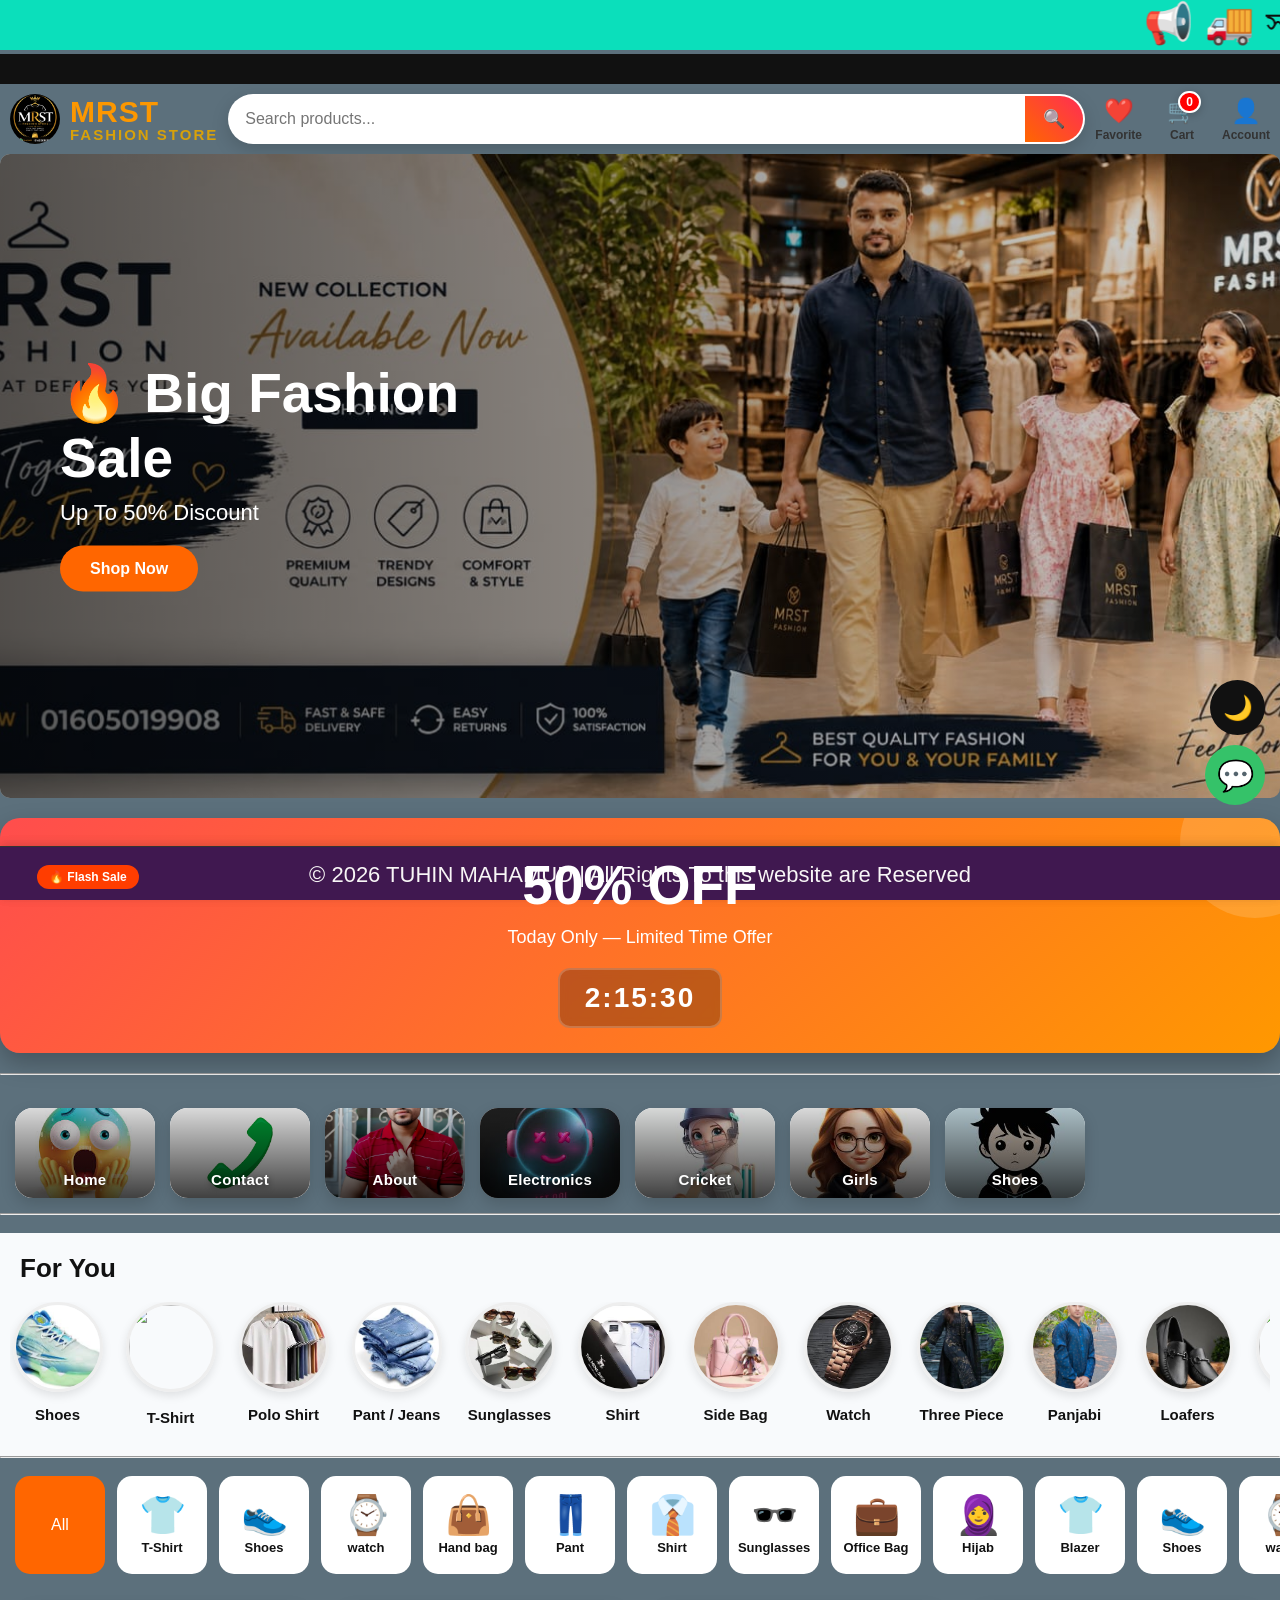
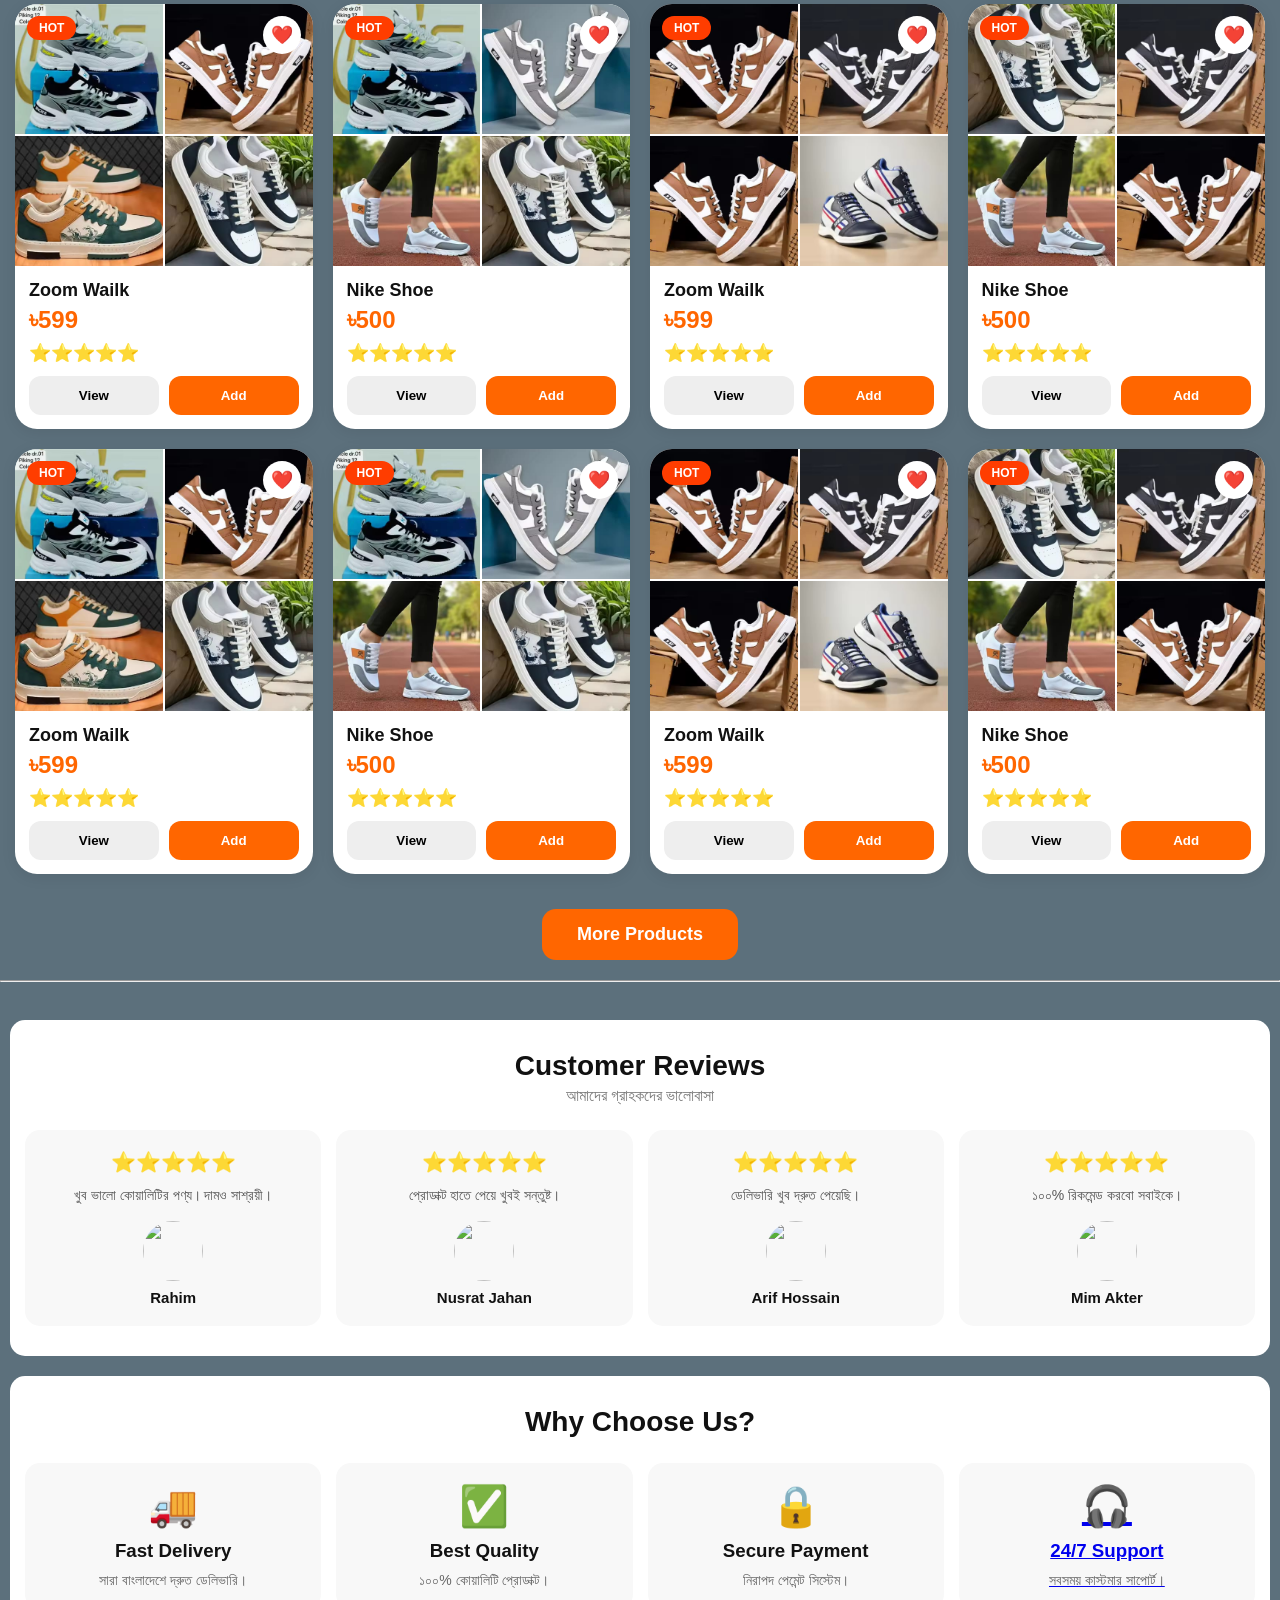
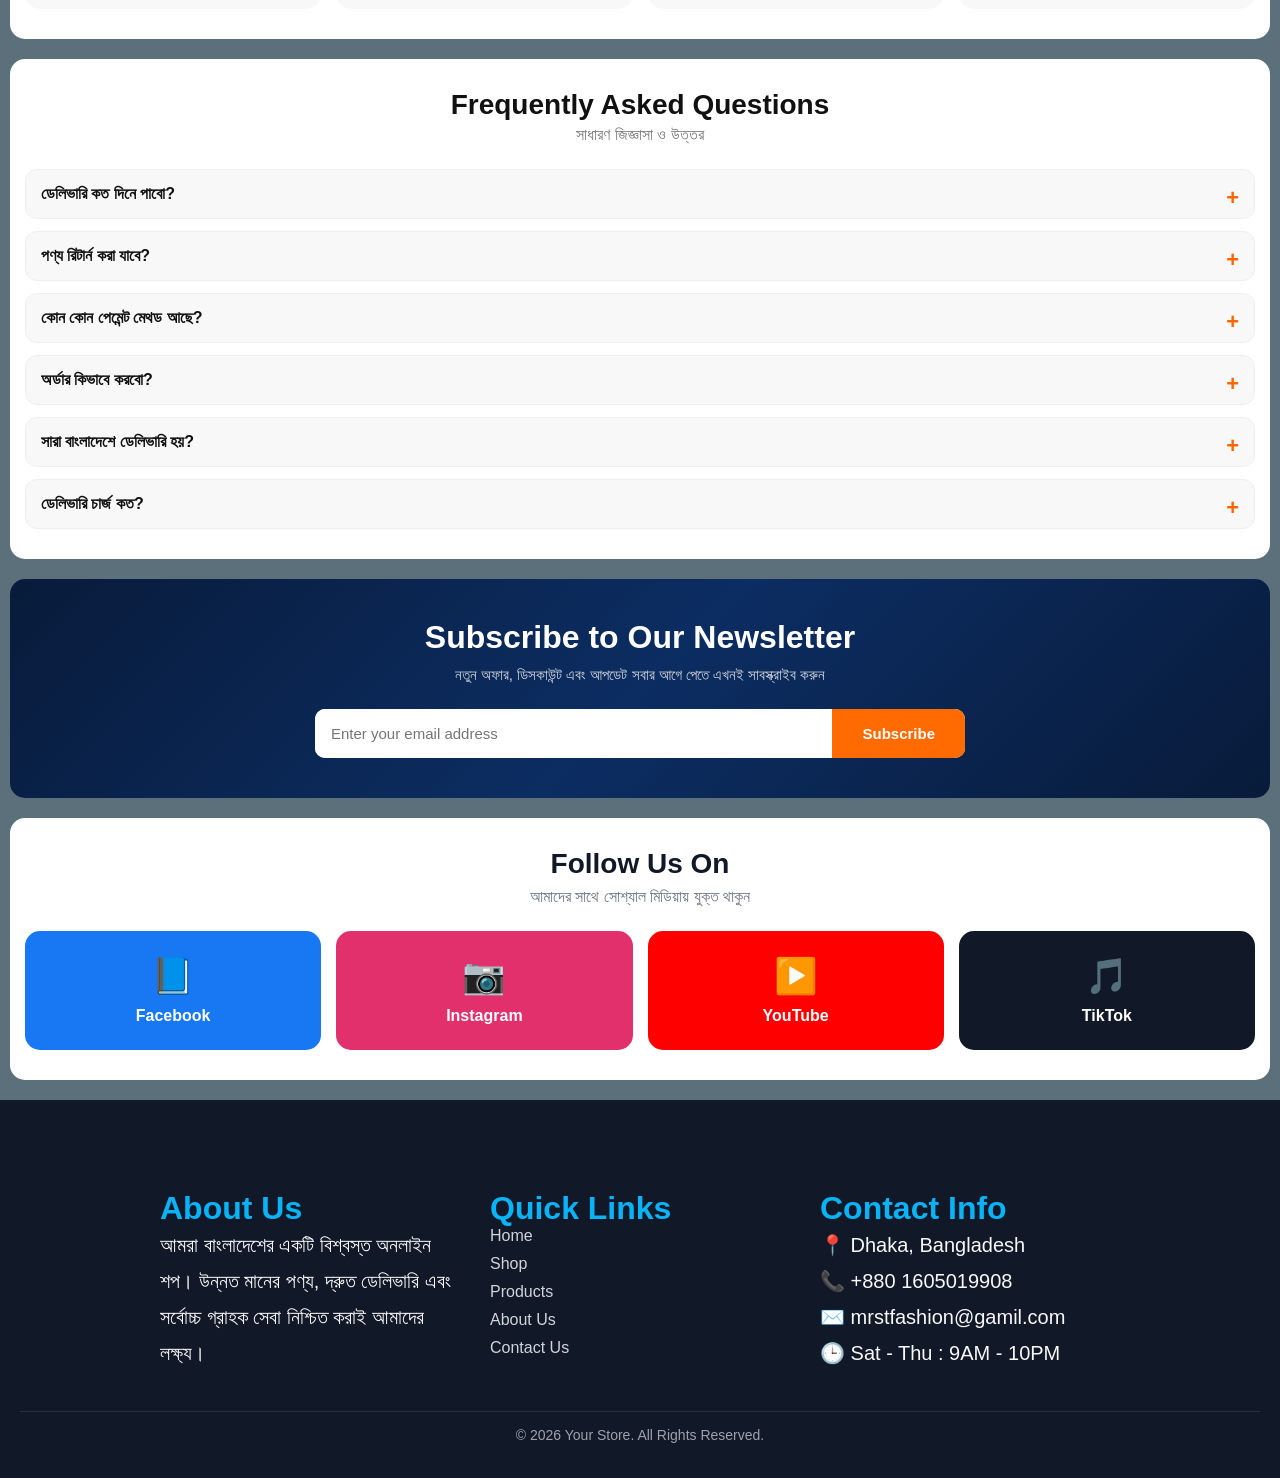
==== commit f53c0729: "Add files via upload" ====
--- a/index.html
+++ b/index.html
@@ -877,15 +877,17 @@
             <h3>Secure Payment</h3>
             <p>নিরাপদ পেমেন্ট সিস্টেম।</p>
         </div>
-
-        <div class="why-box">
-            <div class="icon">🎧</div>
-            <h3>24/7 Support</h3>
-            <p>সবসময় কাস্টমার সাপোর্ট।</p>
-        </div>
+<a href="contact.html" class="why-link">
+    <div class="why-box">
+        <div class="icon">🎧</div>
+        <h3>24/7 Support</h3>
+        <p>সবসময় কাস্টমার সাপোর্ট।</p>
+    </div>
+</a>
 
     </div>
 </section>
+
 <section class="faq-section">
 
     <h2>Frequently Asked Questions</h2>
--- a/style.css
+++ b/style.css
@@ -295,15 +295,15 @@
 /* ===== SLIDER ===== */
 .slider{
     width: 100%;
-    height: 80vh;
-    min-height: 300px;
+    height: auto;
+    min-height: 200px;
     overflow: hidden;
     position: relative;
 }
 .slide{
     position:relative;
     width:100%;
-    height:100%;
+    height:auto;
 }
 
 .slide img{
@@ -374,7 +374,7 @@
 @media(max-width:768px){
 
     .slider{
-        height:220px;
+        height:10px;
         border-radius:15px;
     }
 
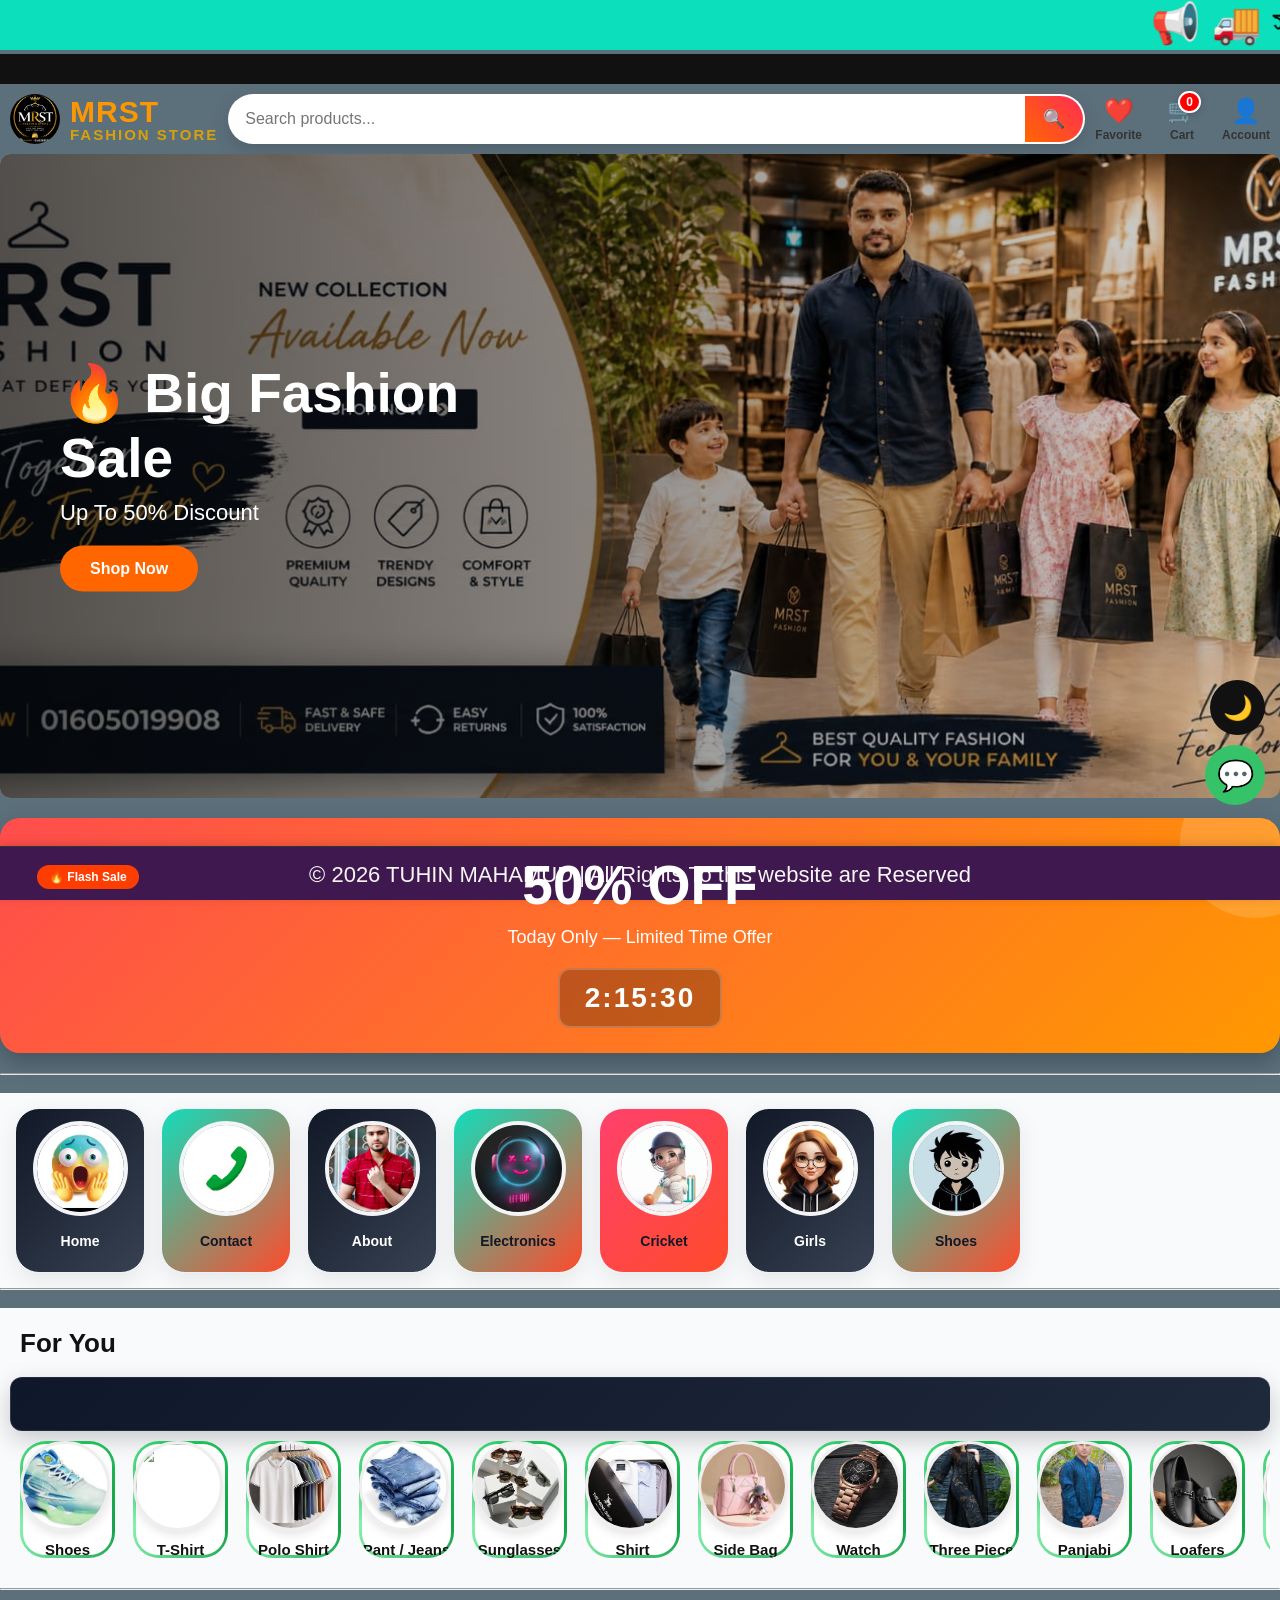
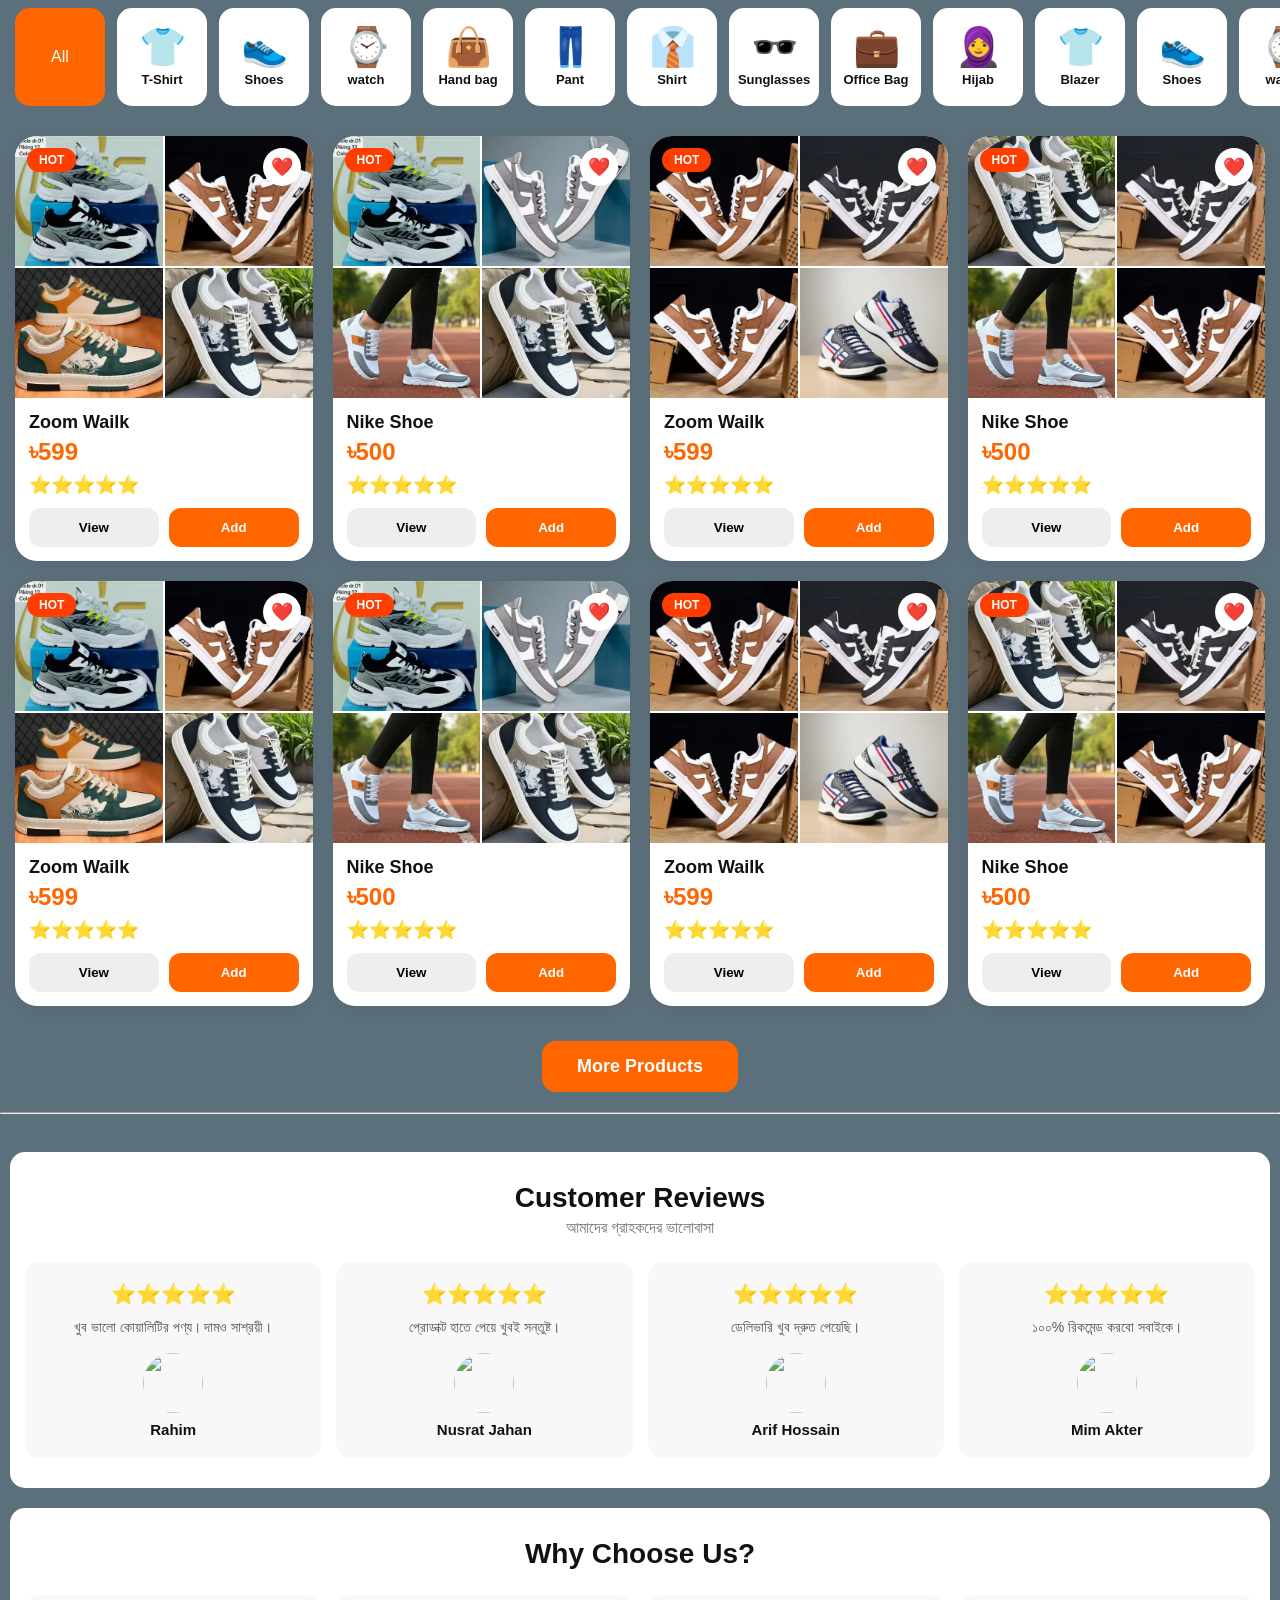
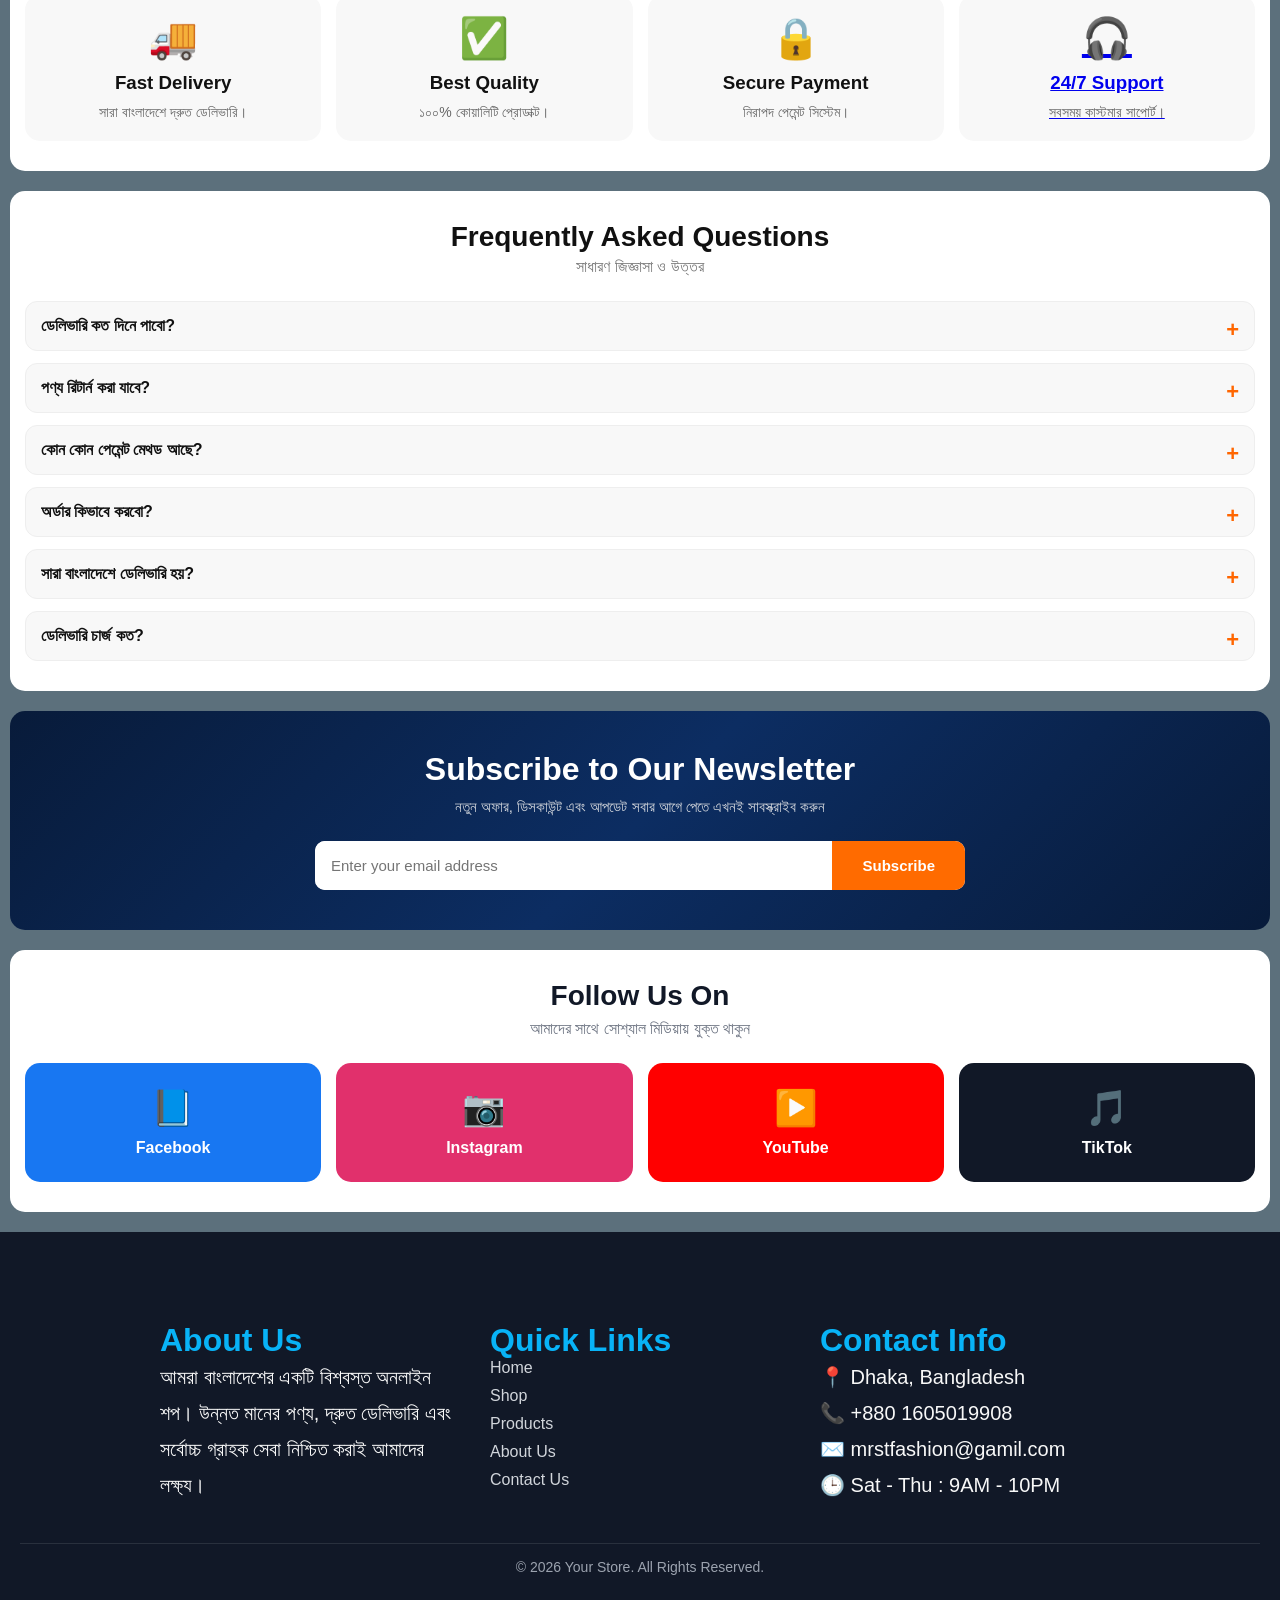
==== commit 7748f74b: "Add files via upload" ====
--- a/index.html
+++ b/index.html
@@ -109,7 +109,7 @@
       <div class="banner-content">
         <h2>👕 New Collection</h2>
         <p>Latest Trend Fashion</p>
-        <a href="#products" class="banner-btn">Shop Now</a>
+        <a href="new.html" class="banner-btn">Shop Now</a>
       </div>
     </div>
 
@@ -164,34 +164,34 @@
 <a href="home.html" class="nav-item active">
   <img src="imgjuta/abou.jpg">
   <span>Home</span>
-</a>
-
-<a href="contact.html" class="nav-item">
+</a> 
+
+<a href="contact.html" class="nav-item active2">
   <img src="imgjuta/connect.jpg">
   <span>Contact</span>
 </a>
 
-<a href="about.html" class="nav-item">
+<a href="about.html" class="nav-item active">
   <img src="imgjuta/home.jpg">
   <span>About</span>
 </a>
 
-<a href="Smart Electronics.html" class="nav-item">
+<a href="Smart Electronics.html" class="nav-item active2">
   <img src="imgjuta/electronic.jpg">
   <span>Electronics</span>
 </a>
 
-<a href="MRST Cricket Zone.html" class="nav-item">
+<a href="MRST Cricket Zone.html" class="nav-item active1">
   <img src="imgjuta/crickets.jpg">
   <span>Cricket</span>
 </a>
 
-<a href="MRST Girls Collection.html" class="nav-item">
+<a href="MRST Girls Collection.html" class="nav-item active">
   <img src="imgjuta/Girls.jpg">
   <span>Girls</span>
 </a>
 
-<a href="Baby Boy & Girl Shoes.html" class="nav-item">
+<a href="Baby Boy & Girl Shoes.html" class="nav-item active2">
   <img src="imgjuta/boy.jpg">
   <span>Shoes</span>
 </a>
@@ -202,7 +202,12 @@
 
 <section class="new-category">
 
-<h2>For You</h2>
+<h2>For You</h2> 
+<div class="offer-banner">
+  <div class="offer-text">
+    👉 “অফিস লুক এখন আরও স্মার্ট – প্যান্ট, শার্ট, গেঞ্জি, জুতা ও ঘড়ি এক জায়গায়!”
+  </div>
+</div>
 
 <div class="new-cat-box">
 
@@ -781,7 +786,7 @@
 </select>
 
 <button class="order-btn" onclick="sendOrder()">
-  💬 Order WhatsApp Now
+ Confirm Order on WhatsApp
 </button>
 
 </div>
--- a/style.css
+++ b/style.css
@@ -35,79 +35,275 @@
 font-size:28px;
 font-weight:bold;
 }
+/* =========================
+   PREMIUM CATEGORY NAVBAR
+========================= */
+
 .navbar{
-display:flex;
-gap:15px;
-overflow-x:auto;
-padding:15px;
-scroll-behavior:smooth;
+    display:flex;
+    gap:16px;
+    overflow-x:auto;
+    padding:15px;
+    background:#f8fafc;
+    scrollbar-width:none;
 }
 
 .navbar::-webkit-scrollbar{
-height:6px;
-}
-
-.navbar::-webkit-scrollbar-thumb{
-background:#ccc;
-border-radius:10px;
-}
-
-.navbar a{
-position:relative;
-width:140px;
-height:90px;
-flex-shrink:0;
-border-radius:18px;
-overflow:hidden;
-text-decoration:none;
-background:#fff;
-box-shadow:0 6px 15px rgba(0,0,0,.15);
-transition:.3s ease;
-}
-
-.navbar a:hover{
-transform:translateY(-5px);
-box-shadow:0 10px 20px rgba(0,0,0,.25);
-}
-
-.navbar a img{
-width:100%;
-height:100%;
-object-fit:cover;
-display:block;
-transition:.4s;
-}
-
-.navbar a:hover img{
-transform:scale(1.1);
-}
-
-.navbar a::before{
-content:'';
-position:absolute;
-inset:0;
-background:linear-gradient(
-to top,
-rgba(0,0,0,.75),
-rgba(0,0,0,.15)
-);
-}
-
-.navbar a span{
-position:absolute;
-left:50%;
-bottom:10px;
-transform:translateX(-50%);
-color:#fff;
-font-weight:700;
-font-size:15px;
-text-align:center;
-width:90%;
-z-index:2;
-text-shadow:0 2px 6px rgba(0,0,0,.6);
-letter-spacing:.3px;
-}
-
+    display:none;
+}
+
+.nav-item{
+    min-width:130px;
+    height:165px;
+    background:#fff;
+    border-radius:24px;
+    padding:12px;
+    text-decoration:none;
+    text-align:center;
+    position:relative;
+    overflow:hidden;
+    border:1px solid #eef2f7;
+    box-shadow:0 8px 25px rgba(0,0,0,.08);
+    transition:.4s ease;
+}
+
+/* Premium Glow */
+.nav-item::before{
+    content:"";
+    position:absolute;
+    inset:0;
+    background:linear-gradient(
+        135deg,
+        transparent,
+        rgba(255,255,255,.5),
+        transparent
+    );
+    transform:translateX(-150%);
+}
+
+.nav-item:hover::before{
+    animation:shine 1s ease;
+}
+
+@keyframes shine{
+    100%{
+        transform:translateX(150%);
+    }
+}
+
+/* Hover Effect */
+.nav-item:hover{
+    transform:translateY(-8px) scale(1.05);
+    box-shadow:0 18px 40px rgba(0,0,0,.15);
+}
+
+/* Image */
+.nav-item img{
+    width:95px;
+    height:95px;
+    object-fit:cover;
+    border-radius:50%;
+    margin-bottom:12px;
+    transition:.4s ease;
+    border:4px solid #f3f4f6;
+}
+
+/* Image Zoom */
+.nav-item:hover img{
+    transform:scale(1.12);
+}
+
+/* Text */
+.nav-item span{
+    display:block;
+    font-size:14px;
+    font-weight:700;
+    color:#111827;
+    line-height:1.4;
+}
+
+/* Active Category */
+.nav-item.active{
+    background:linear-gradient(135deg,#111827,#374151);
+}
+.nav-item.active1{
+    background:linear-gradient(135deg,#ff416c,#ff4b2b);
+}
+.nav-item.active2{
+    background:linear-gradient(135deg,#11ddbb,#ff4b2b);
+}
+
+
+
+.nav-item.active span{
+    color:#fff;
+}
+/* for you */
+.offer-banner{
+    background: linear-gradient(135deg, #0f172a, #1e293b);
+    padding: 12px 0;
+    overflow: hidden;
+    border-radius: 12px;
+    border: 1px solid rgba(255,255,255,0.08);
+    box-shadow: 0 8px 25px rgba(0,0,0,0.2);
+    position: relative;
+}
+
+.offer-text{
+    display: inline-block;
+    white-space: nowrap;
+    color: #fff;
+    font-size: 24px;
+    font-weight: 600;
+    font-family: 'Segoe UI', sans-serif;
+    padding-left: 100%;
+    animation: scrollText 12s linear infinite;
+    letter-spacing: 0.5px;
+}
+
+/* animation */
+@keyframes scrollText{
+    0%{
+        transform: translateX(0);
+    }
+    100%{
+        transform: translateX(-100%);
+    }
+}
+
+/* hover pause (premium feel) */
+.offer-banner:hover .offer-text{
+    animation-play-state: paused;
+}
+
+
+
+/* =========================
+   PREMIUM CATEGORY CARD (PRO)
+========================= */
+
+.new-cat-box{
+    display:grid;
+    grid-template-columns:repeat(auto-fit,minmax(180px,1fr));
+    gap:22px;
+    padding:10px;
+}
+
+.new-cat-card{
+    position:relative;
+    border-radius:26px;
+    overflow:hidden;
+    background:#fff;
+    text-decoration:none;
+    transition:.4s ease;
+    z-index:1;
+}
+
+/* ROTATING GREEN BORDER */
+.new-cat-card::before{
+    content:"";
+    position:absolute;
+    inset:-3px;
+    border-radius:28px;
+    background:conic-gradient(
+        #22c55e,
+        #16a34a,
+        #86efac,
+        #22c55e
+    );
+    animation:rotateBorder 3s linear infinite;
+    z-index:-1;
+}
+
+/* inner white layer */
+.new-cat-card::after{
+    content:"";
+    position:absolute;
+    inset:3px;
+    background:#fff;
+    border-radius:22px;
+    z-index:-1;
+}
+
+/* BORDER ROTATION ANIMATION */
+@keyframes rotateBorder{
+    0%{transform:rotate(0deg);}
+    100%{transform:rotate(360deg);}
+}
+
+/* hover effect */
+.new-cat-card:hover{
+    transform:translateY(-10px) scale(1.05);
+    box-shadow:0 18px 45px rgba(0,0,0,.15);
+}
+
+/* BIG IMAGE */
+.new-cat-card img{
+    width:100%;
+    height:210px;
+    object-fit:cover;
+    display:block;
+    border-radius:22px 22px 0 0;
+    transition:.5s;
+}
+
+.new-cat-card:hover img{
+    transform:scale(1.1);
+}
+
+/* TEXT */
+.new-cat-card span{
+    display:block;
+    text-align:center;
+    padding:14px;
+    font-size:16px;
+    font-weight:800;
+    color:#111;
+    background:#fff;
+}
+
+/* =========================
+   MOBILE
+========================= */
+
+@media(max-width:768px){
+
+    .new-cat-box{
+        grid-template-columns:repeat(2,1fr);
+        gap:12px;
+    }
+
+    .new-cat-card img{
+        height:120px;
+    }
+
+    .new-category h2{
+        font-size:24px;
+    }
+
+    .nav-item{
+        min-width:78px;
+    }
+}
+
+/* =========================
+   SMOOTH APPEAR ANIMATION
+========================= */
+
+.new-cat-card{
+    animation:fadeUp .7s ease forwards;
+}
+
+@keyframes fadeUp{
+    from{
+        opacity:0;
+        transform:translateY(20px);
+    }
+    to{
+        opacity:1;
+        transform:translateY(0);
+    }
+}
 
 /* Banner Slider */
 .slider {
@@ -1342,6 +1538,9 @@
 font-size:14px;
 color:#444;
 }
+
+/*  custmer 1 */
+
 /*  customer revies */
 .rating-box{
     background:#fff;
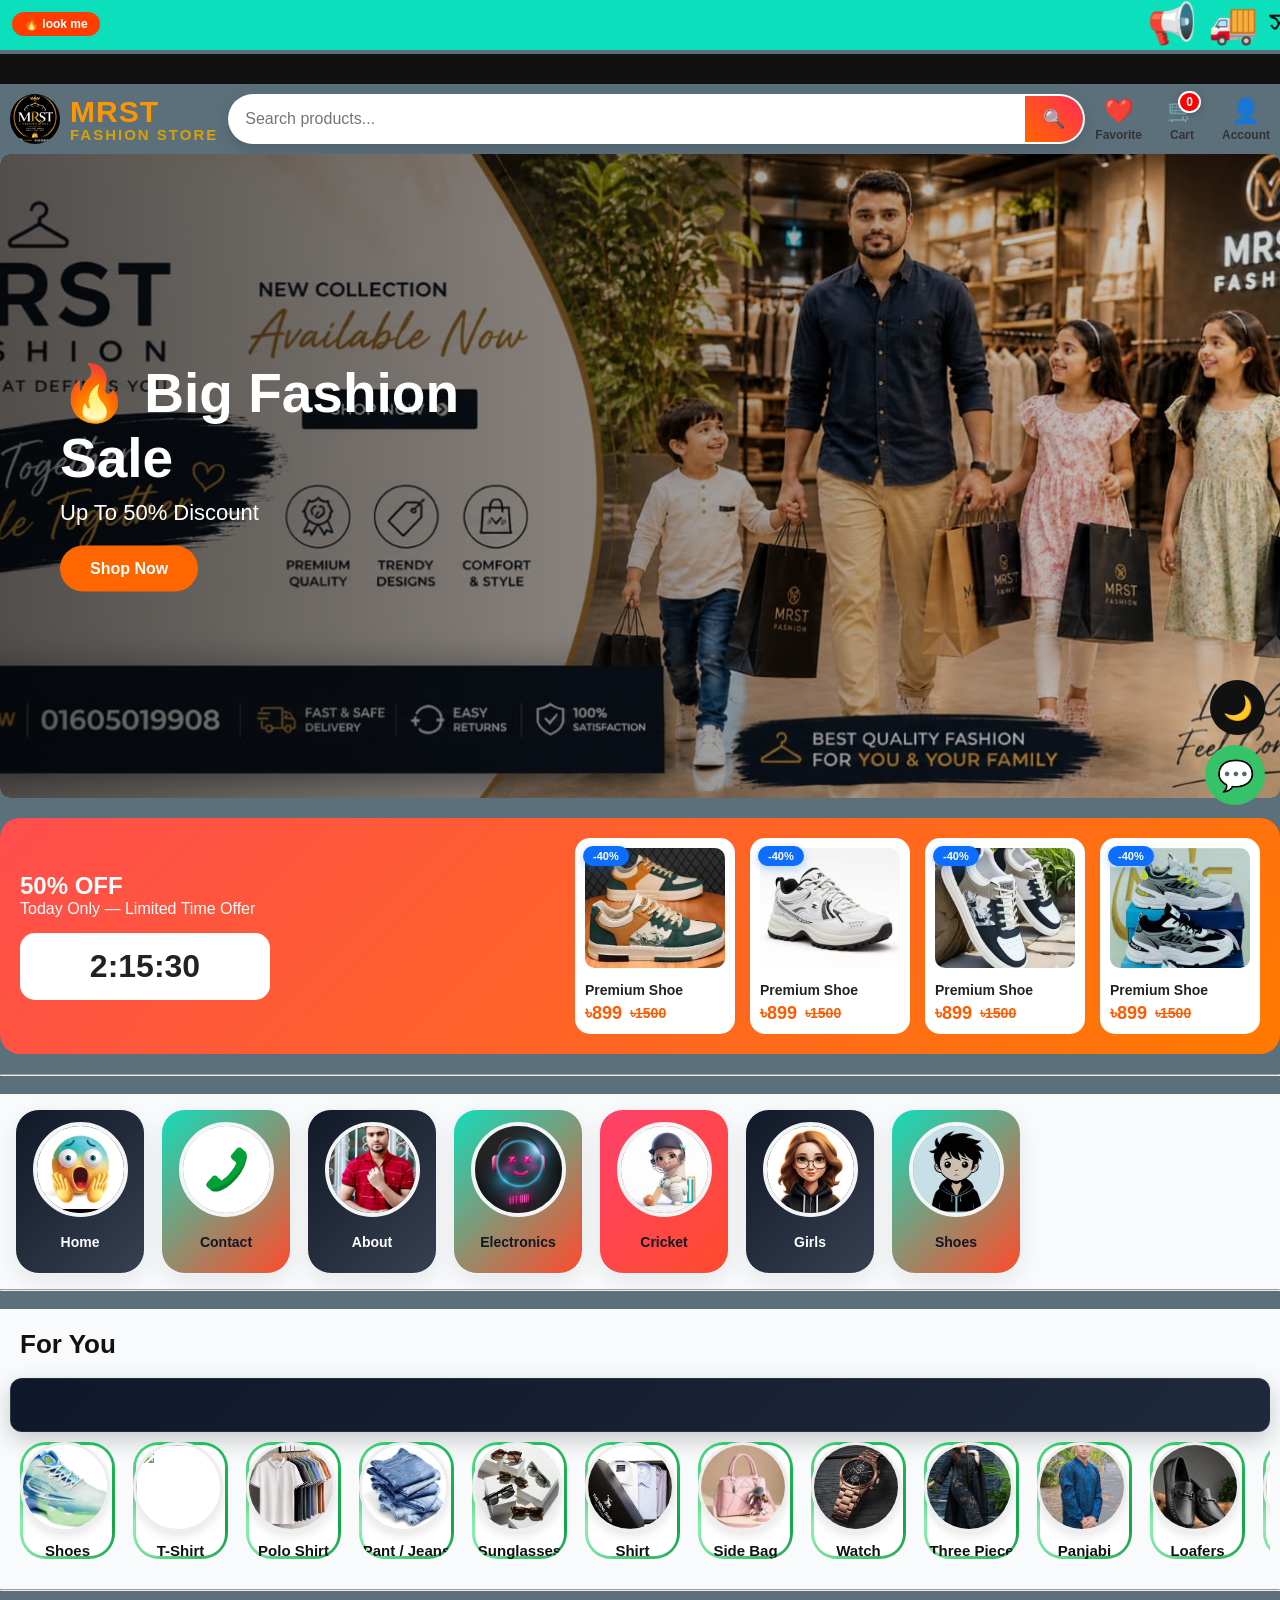
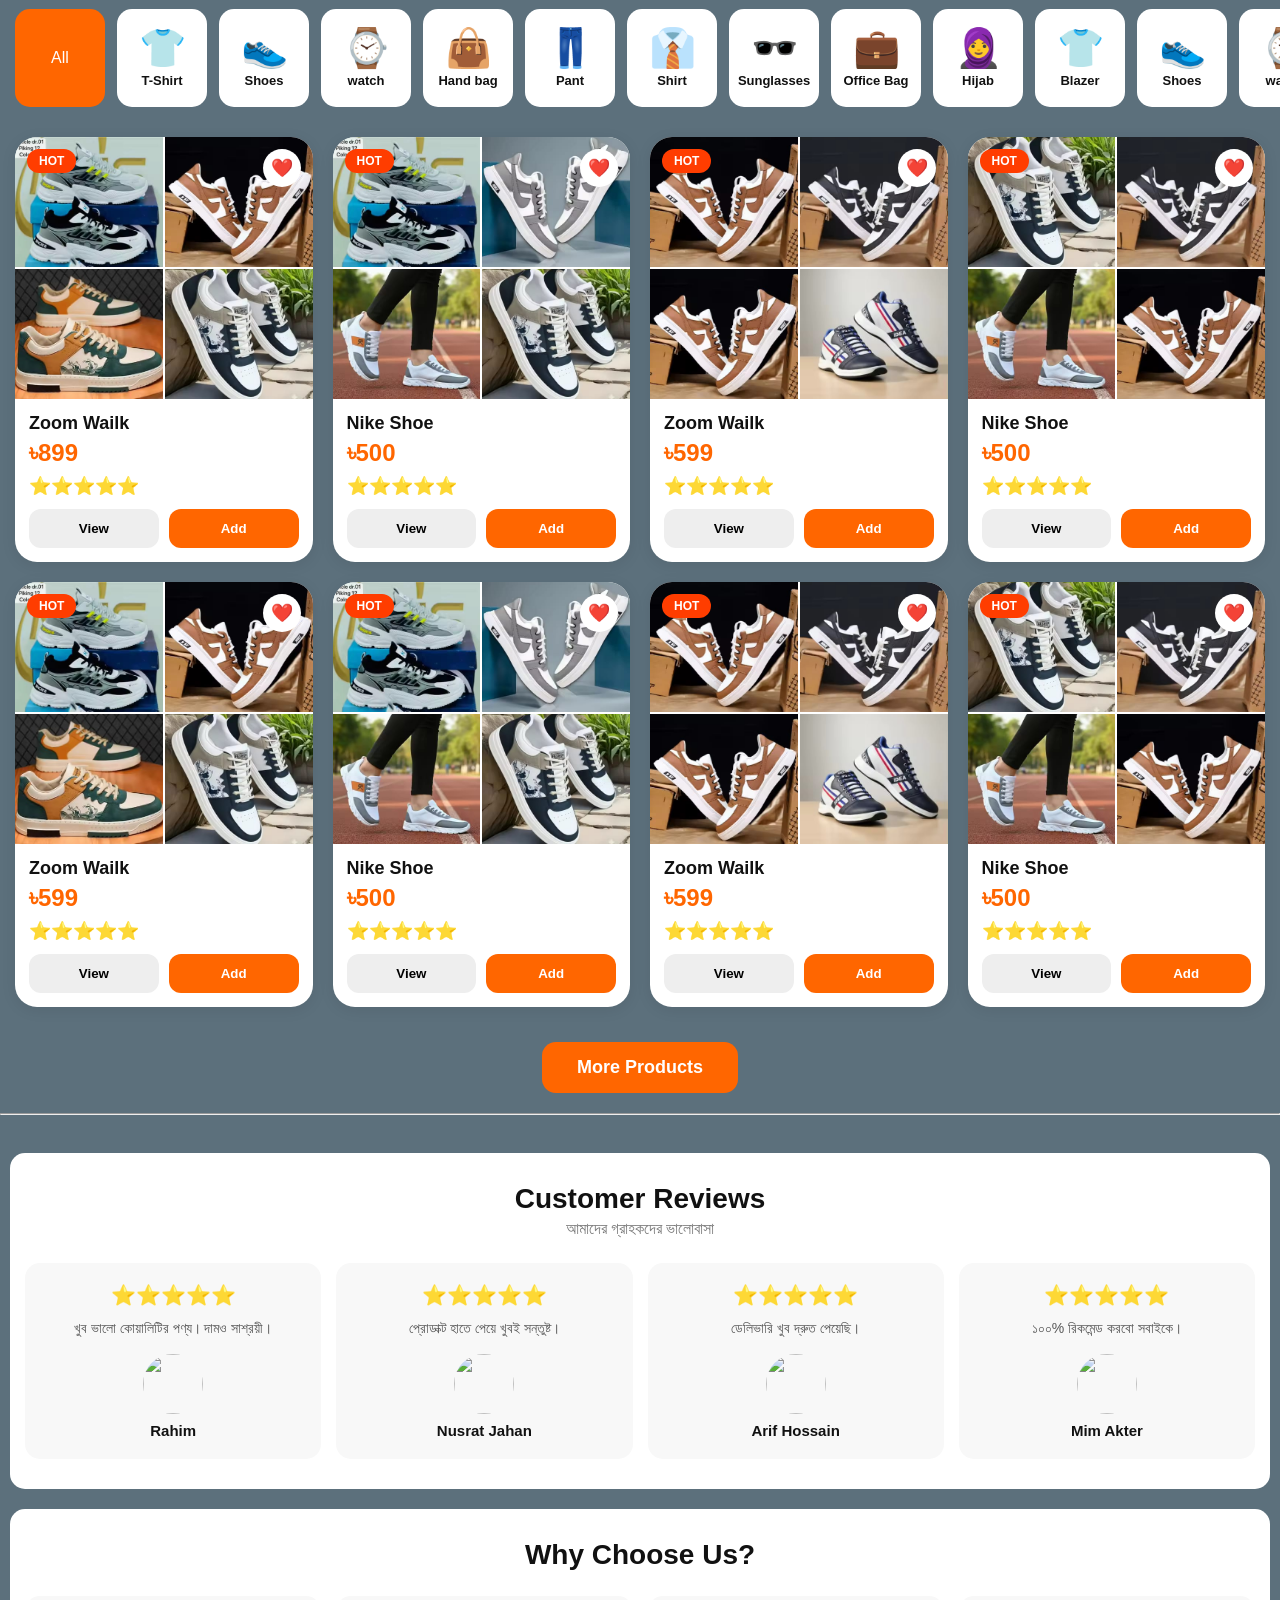
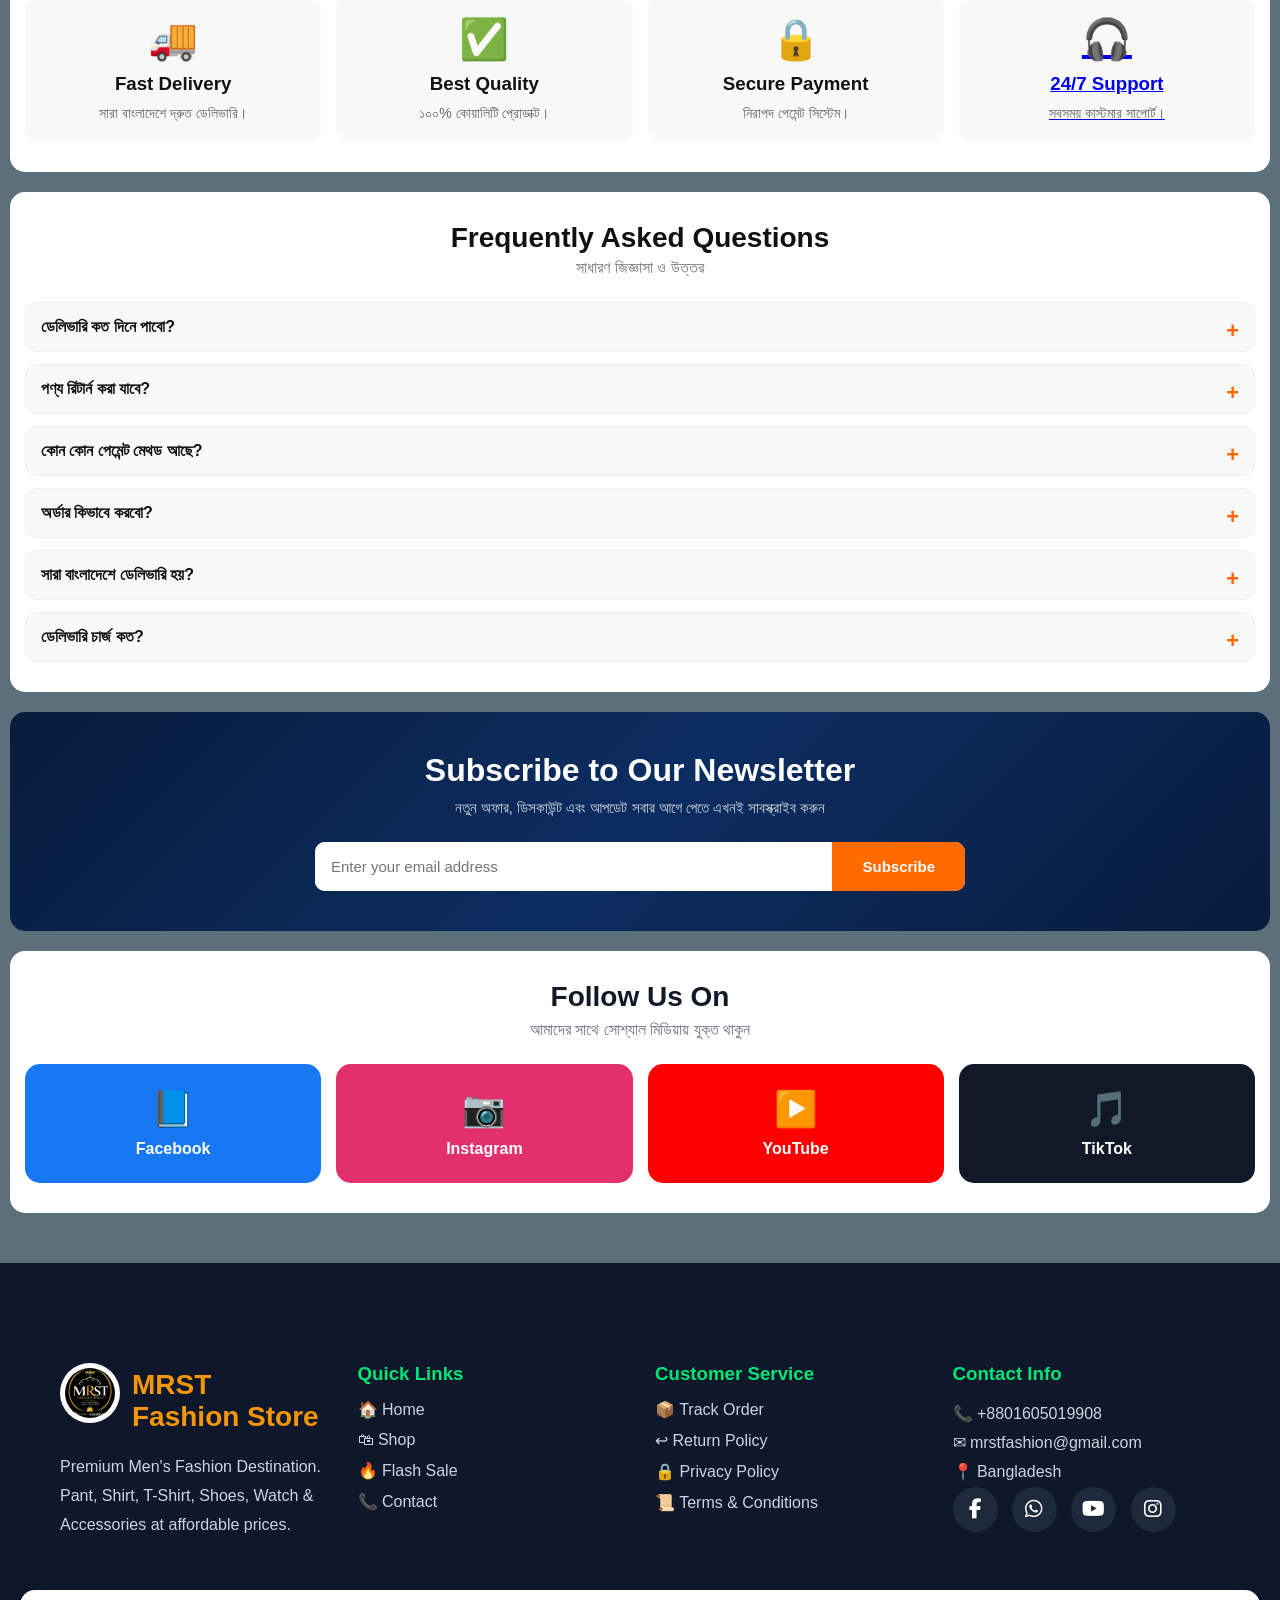
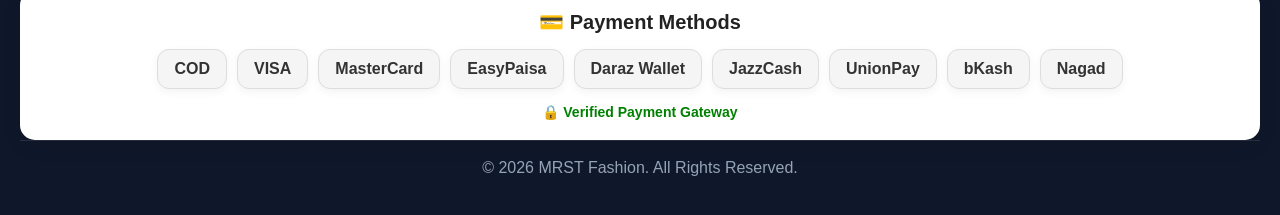
==== commit 6690a345: "Add files via upload" ====
--- a/index.html
+++ b/index.html
@@ -8,6 +8,7 @@
 <link rel="stylesheet"
 href="https://cdnjs.cloudflare.com/ajax/libs/font-awesome/6.5.1/css/all.min.css">
 
+
 </head>
 <body>
 <marquee class=" fast" direction=" "> 📢 🚚 সারা দেশে ডেলিভারি — এখনই অর্ডার করুন 📦
@@ -146,15 +147,57 @@
 <div class="offer">
   <div class="offer-content">
 
-    <div class="badge">🔥 Flash Sale</div>
-
-    <h2>50% OFF</h2>
-
-    <p>Today Only — Limited Time Offer</p>
-    
-    <div id="timer">
-      02:15:30
-    </div>
+    <div class="offer-left">
+      <div class="badge">🔥 look me</div>
+
+      <h2>50% OFF</h2>
+
+      <p>Today Only — Limited Time Offer</p>
+
+      <div id="timer">02:15:30</div>
+    </div>
+
+    <div class="offer-products">
+
+     <a href="new.html" class="flash-card">
+    <div class="new-badge badge-sale">-40%</div>
+    <img src="shoes/code9.jpeg" alt="">
+    <h4>Premium Shoe</h4>
+    <div class="price-box">
+        <span class="new-price">৳899</span>
+        <span class="old-price">৳1500</span>
+    </div>
+    </a>
+   <a href="new.html" class="flash-card">
+    <div class="new-badge badge-sale">-40%</div>
+    <img src="shoes/code8.jpeg" alt="">
+     <h4>Premium Shoe</h4>
+    <div class="price-box">
+        <span class="new-price">৳899</span>
+        <span class="old-price">৳1500</span>
+    </div>
+    </a>
+   <a href="new.html" class="flash-card">
+    <div class="new-badge badge-sale">-40%</div>
+    <img src="shoes/code10.jpeg" alt="">
+     <h4>Premium Shoe</h4>
+    <div class="price-box">
+        <span class="new-price">৳899</span>
+        <span class="old-price">৳1500</span>
+    </div>
+    </a>
+    <a href="new.html" class="flash-card">
+    <div class="new-badge badge-sale">-40%</div>
+    <img src="shoes/code1.jpeg" alt="">
+   <h4>Premium Shoe</h4>
+    <div class="price-box">
+        <span class="new-price">৳899</span>
+        <span class="old-price">৳1500</span>
+    </div>
+    </a>
+    </div>
+
+  </div>
 </div>
 </div>
 <hr>
@@ -800,14 +843,7 @@
 💬
 </a>
 
-<div class="bottom">
-
-<div>🏠</div>
-<div>❤️</div>
-<div>🛒</div>
-<div>👤</div>
-
-</div>
+
 
 
 
@@ -978,52 +1014,99 @@
 </section>
 <footer class="footer">
 
-    <div class="footer-container">
-
-        <!-- About Me -->
-        <div class="footer-box">
-            <h1>About Us</h1>
-            <p>
-                আমরা বাংলাদেশের একটি বিশ্বস্ত অনলাইন শপ।
-                উন্নত মানের পণ্য, দ্রুত ডেলিভারি এবং
-                সর্বোচ্চ গ্রাহক সেবা নিশ্চিত করাই আমাদের লক্ষ্য।
-            </p>
-        </div>
-
-        <!-- Quick Links -->
-        <div class="footer-box">
-            <h1>Quick Links</h1>
-            <ul>
-                <li><a href="#">Home</a></li>
-                <li><a href="#">Shop</a></li>
-                <li><a href="new.html">Products</a></li>
-                <li><a href="about.html">About Us</a></li>
-                <li><a href="contact.html">Contact Us</a></li>
-            </ul>
-        </div>
-
-        <!-- Contact Info -->
-        <div class="footer-box">
-            <h1>Contact Info</h1>
-
-            <p>📍 Dhaka, Bangladesh</p>
-            <p>📞 +880 1605019908</p>
-            <p>✉️ mrstfashion@gamil.com</p>
-            <p>🕒 Sat - Thu : 9AM - 10PM</p>
-
-        </div>
-
-    </div>
-
-    <div class="footer-bottom">
-        <p>© 2026 Your Store. All Rights Reserved.</p>
-    </div>
-
-</footer>
-
-  <div class="bottom">
-    © 2026 TUHIN MAHAMUD | All Rights To this website are  Reserved
-  </div>
+<div class="footer-container">
+
+<div class="footer-col">
+
+    <div class="footer-brand">
+        <img src="bannarfile/logo.jpeg" alt="MRST Fashion Logo" class="footer-logo">
+        <h2>MRST <br> Fashion Store</h2>
+    </div>
+
+    <p>
+        Premium Men's Fashion Destination.
+        Pant, Shirt, T-Shirt, Shoes, Watch &
+        Accessories at affordable prices.
+    </p>
+
+</div>
+
+    <div class="footer-col">
+        <h3>Quick Links</h3>
+        <ul>
+            <li><a href="#">🏠 Home</a></li>
+            <li><a href="#">🛍 Shop</a></li>
+            <li><a href="#">🔥 Flash Sale</a></li>
+            <li><a href="#">📞 Contact</a></li>
+        </ul>
+    </div>
+
+    <div class="footer-col">
+        <h3>Customer Service</h3>
+        <ul>
+            <li><a href="#">📦 Track Order</a></li>
+            <li><a href="#">↩ Return Policy</a></li>
+            <li><a href="#">🔒 Privacy Policy</a></li>
+            <li><a href="#">📜 Terms & Conditions</a></li>
+        </ul>
+    </div>
+
+    <div class="footer-col">
+        <h3>Contact Info</h3>
+        <p>📞 +8801605019908</p>
+        <p>✉ mrstfashion@gmail.com</p>
+        <p>📍 Bangladesh</p>
+
+     <div class="social-icons">
+
+<a href="#"><i class="fab fa-facebook-f"></i></a>
+
+<a href="#"><i class="fab fa-whatsapp"></i></a>
+
+<a href="#"><i class="fab fa-youtube"></i></a>
+
+<a href="#"><i class="fab fa-instagram"></i></a>
+
+</div>
+    </div>
+
+</div>
+<div class="payment-section">
+
+    <h3>💳 Payment Methods</h3>
+
+    <div class="payment-methods">
+
+        <a href="https://www.codexample.com" target="_blank">COD</a>
+
+        <a href="https://www.visa.com" target="_blank">VISA</a>
+
+        <a href="https://www.mastercard.com" target="_blank">MasterCard</a>
+
+        <a href="https://www.easypaisa.com.pk" target="_blank">EasyPaisa</a>
+
+        <a href="https://www.daraz.com" target="_blank">Daraz Wallet</a>
+
+        <a href="https://www.jazzcash.com.pk" target="_blank">JazzCash</a>
+
+        <a href="https://www.unionpayintl.com" target="_blank">UnionPay</a>
+
+        <a href="https://www.bkash.com" target="_blank">bKash</a>
+
+        <a href="https://www.nagad.com.bd" target="_blank">Nagad</a>
+
+    </div>
+
+    <div class="verified">
+        🔒 Verified Payment Gateway
+    </div>
+
+</div>
+
+</div>
+<div class="footer-bottom">
+    © 2026 MRST Fashion. All Rights Reserved.
+</div>
 
 </footer>
 <script src="script.js"></script>
--- a/style.css
+++ b/style.css
@@ -265,27 +265,31 @@
 /* =========================
    MOBILE
 ========================= */
-
 @media(max-width:768px){
 
-    .new-cat-box{
-        grid-template-columns:repeat(2,1fr);
-        gap:12px;
-    }
-
-    .new-cat-card img{
-        height:120px;
-    }
-
-    .new-category h2{
-        font-size:24px;
-    }
-
-    .nav-item{
-        min-width:78px;
-    }
-}
-
+.navbar{
+    gap:10px;
+    padding:10px;
+    overflow-x:auto;
+    -webkit-overflow-scrolling:touch;
+}
+
+.nav-item{
+    min-width:110px;
+    height:auto;
+    padding:10px;
+}
+
+.nav-item img{
+    width:70px;
+    height:70px;
+}
+
+.nav-item span{
+    font-size:12px;
+}
+
+}
 /* =========================
    SMOOTH APPEAR ANIMATION
 ========================= */
@@ -596,72 +600,114 @@
 }
 
 /* ===== OFFER ===== */
-
 .offer{
-    width: 100%;
-    max-width: 100%;
-    margin: 20px auto;
-    padding: 25px;
-    border-radius: 20px;
-    text-align: center;
-    background: linear-gradient(135deg,#ff4d4d,#ff9800);
-    box-shadow: 0 10px 25px rgba(0,0,0,0.25);
-    color: #fff;
-    overflow: hidden;
-    position: relative;
-}
-
-.offer::before{
-    content: "";
-    position: absolute;
-    top: -50px;
-    right: -50px;
-    width: 150px;
-    height: 150px;
-    background: rgba(255,255,255,0.15);
-    border-radius: 50%;
+    background:linear-gradient(135deg,#ff4d4d,#ff7a00);
+    padding:20px;
+    border-radius:20px;
+    margin:20px 0;
 }
 
 .offer-content{
-    position: relative;
-    z-index: 2;
-}
-
-.badge{
-    display: inline-block;
-    background: #fff;
-    color: #ff4d4d;
-    padding: 8px 18px;
-    border-radius: 50px;
-    font-size: 14px;
-    font-weight: bold;
-    margin-bottom: 15px;
-    animation: pulse 1.5s infinite;
-}
-
-.offer h2{
-    font-size: 55px;
-    margin: 10px 0;
-    font-weight: 800;
-}
-
-.offer p{
-    font-size: 18px;
-    margin-bottom: 20px;
+    display:flex;
+    justify-content:space-between;
+    align-items:center;
+    gap:20px;
+}
+
+.offer-left{
+    min-width:250px;
+    color:#fff;
 }
 
 #timer{
-    display: inline-block;
-    background: rgba(0,0,0,0.25);
-    padding: 12px 25px;
-    border-radius: 12px;
-    font-size: 28px;
-    font-weight: bold;
-    letter-spacing: 2px;
-    backdrop-filter: blur(5px);
-    border: 2px solid rgba(255,255,255,0.2);
-}
-
+    margin-top:15px;
+    background:#fff;
+    color:#222;
+    font-size:32px;
+    font-weight:700;
+    padding:15px;
+    border-radius:15px;
+    text-align:center;
+}
+
+.offer-products{
+    display:flex;
+    gap:15px;
+    overflow-x:auto;
+}
+
+.flash-card{
+    width:160px;
+    background:#fff;
+    border-radius:15px;
+    padding:10px;
+    text-decoration:none;
+    color:#222;
+    transition:.3s;
+}
+
+.flash-card:hover{
+    transform:translateY(-8px);
+}
+
+.flash-card img{
+    width:100%;
+    height:120px;
+    object-fit:cover;
+    border-radius:10px;
+}
+
+.flash-card h4{
+    font-size:14px;
+    margin:10px 0 5px;
+}
+
+.flash-card span{
+    color:#ff5a00;
+    font-weight:700;
+}
+.flash-card{
+    position:relative;
+    width:160px;
+    background:#fff;
+    border-radius:15px;
+    padding:10px;
+    text-decoration:none;
+    color:#222;
+    transition:.3s;
+}
+
+.new-badge{
+    position:absolute;
+    top:8px;
+    left:8px;
+    background:#0d6efd;
+    color:#fff;
+    font-size:11px;
+    font-weight:700;
+    padding:4px 10px;
+    border-radius:20px;
+    z-index:2;
+    box-shadow:0 3px 10px rgba(13,110,253,.3);
+}
+.price-box{
+    display:flex;
+    align-items:center;
+    gap:8px;
+    margin-top:5px;
+}
+
+.new-price{
+    color:#ff5a00;
+    font-size:18px;
+    font-weight:700;
+}
+
+.old-price{
+    color:#999;
+    font-size:14px;
+    text-decoration:line-through;
+}
 @keyframes pulse{
     0%{
         transform: scale(1);
@@ -2075,57 +2121,151 @@
 }
 
 }
-/*  about me  */
+/*  about footer me  */
 .footer{
-    background:#111827;
-    color:#08b3f7;
-    margin-top:20px;
-}
-
+    background:#0f172a;
+    color:#fff;
+    margin-top:50px;
+}
+.footer-brand{
+    display:flex;
+    align-items:center;
+    gap:12px;
+    margin-bottom:15px;
+}
+
+.footer-logo{
+    width:60px;
+    height:60px;
+    object-fit:contain;
+    border-radius:50%;
+    background:#fff;
+    padding:5px;
+}
+
+.footer-brand h2{
+    color:#f59608;
+    font-size:28px;
+    margin:0;
+}
 .footer-container{
+    max-width:1200px;
+    margin:auto;
     display:grid;
-    grid-template-columns:repeat(3,1fr);
+    grid-template-columns:repeat(auto-fit,minmax(220px,1fr));
     gap:30px;
-    padding:40px 20px;
-}
-
-.footer-box h3{
+    padding:50px 20px;
+}
+
+.footer-logo{
+    font-size:28px;
+    color:#00e676;
     margin-bottom:15px;
-    font-size:22px;
-}
-
-.footer-box p{
-    color:#f8f8f8;
+}
+
+.footer-col h3{
+    margin-bottom:15px;
+    color:#00e676;
+}
+
+.footer-col p{
+    color:#cbd5e1;
     line-height:1.8;
-    font-size:20px;
-}
-
-.footer-box ul{
+}
+
+.footer-col ul{
     list-style:none;
     padding:0;
 }
 
-.footer-box ul li{
-    margin-bottom:10px;
-}
-
-.footer-box ul li a{
-    color:#d1d5db;
+.footer-col ul li{
+    margin:12px 0;
+}
+
+.footer-col ul li a{
+    color:#cbd5e1;
     text-decoration:none;
     transition:.3s;
 }
 
-.footer-box ul li a:hover{
-    color:#ff6b00;
-    padding-left:5px;
-}
+.footer-col ul li a:hover{
+    color:#00e676;
+    padding-left:6px;
+}
+
+.social-icons a{
+    width:45px;
+    height:45px;
+    display:inline-flex;
+    align-items:center;
+    justify-content:center;
+    background:#1e293b;
+    border-radius:50%;
+    color:#fff;
+    text-decoration:none;
+    font-size:20px;
+    margin-right:10px;
+    transition:.3s;
+}
+
+.social-icons a:hover{
+    transform:translateY(-5px) scale(1.1);
+    background:#f8cb04;
+}
+
+
 
 .footer-bottom{
+    text-align:center;
+    padding:18px;
     border-top:1px solid rgba(255,255,255,.1);
+    color:#94a3b8;
+}
+/*  FOOTER NOGOD BIKASH CARD NIYE CODE */
+.payment-section{
+    background:#fff;
+    padding:20px;
+    border-radius:15px;
+    box-shadow:0 6px 20px rgba(0,0,0,0.08);
     text-align:center;
-    padding:15px;
-    color:#9ca3af;
+}
+
+.payment-section h3{
+    margin-bottom:15px;
+    font-size:20px;
+    color:#222;
+}
+
+.payment-methods{
+    display:flex;
+    flex-wrap:wrap;
+    justify-content:center;
+    gap:10px;
+}
+
+.payment-methods a{
+    padding:10px 16px;
+    border-radius:12px;
+    text-decoration:none;
+    font-weight:600;
+    color:#333;
+    background:#f5f5f5;
+    border:1px solid #ddd;
+    transition:0.3s ease;
+    box-shadow:0 3px 10px rgba(0,0,0,0.05);
+}
+
+.payment-methods a:hover{
+    background:#111;
+    color:#fff;
+    transform:translateY(-3px) scale(1.05);
+}
+
+.verified{
+    margin-top:15px;
     font-size:14px;
+    color:green;
+    font-weight:600;
 }
 
 @media(max-width:768px){
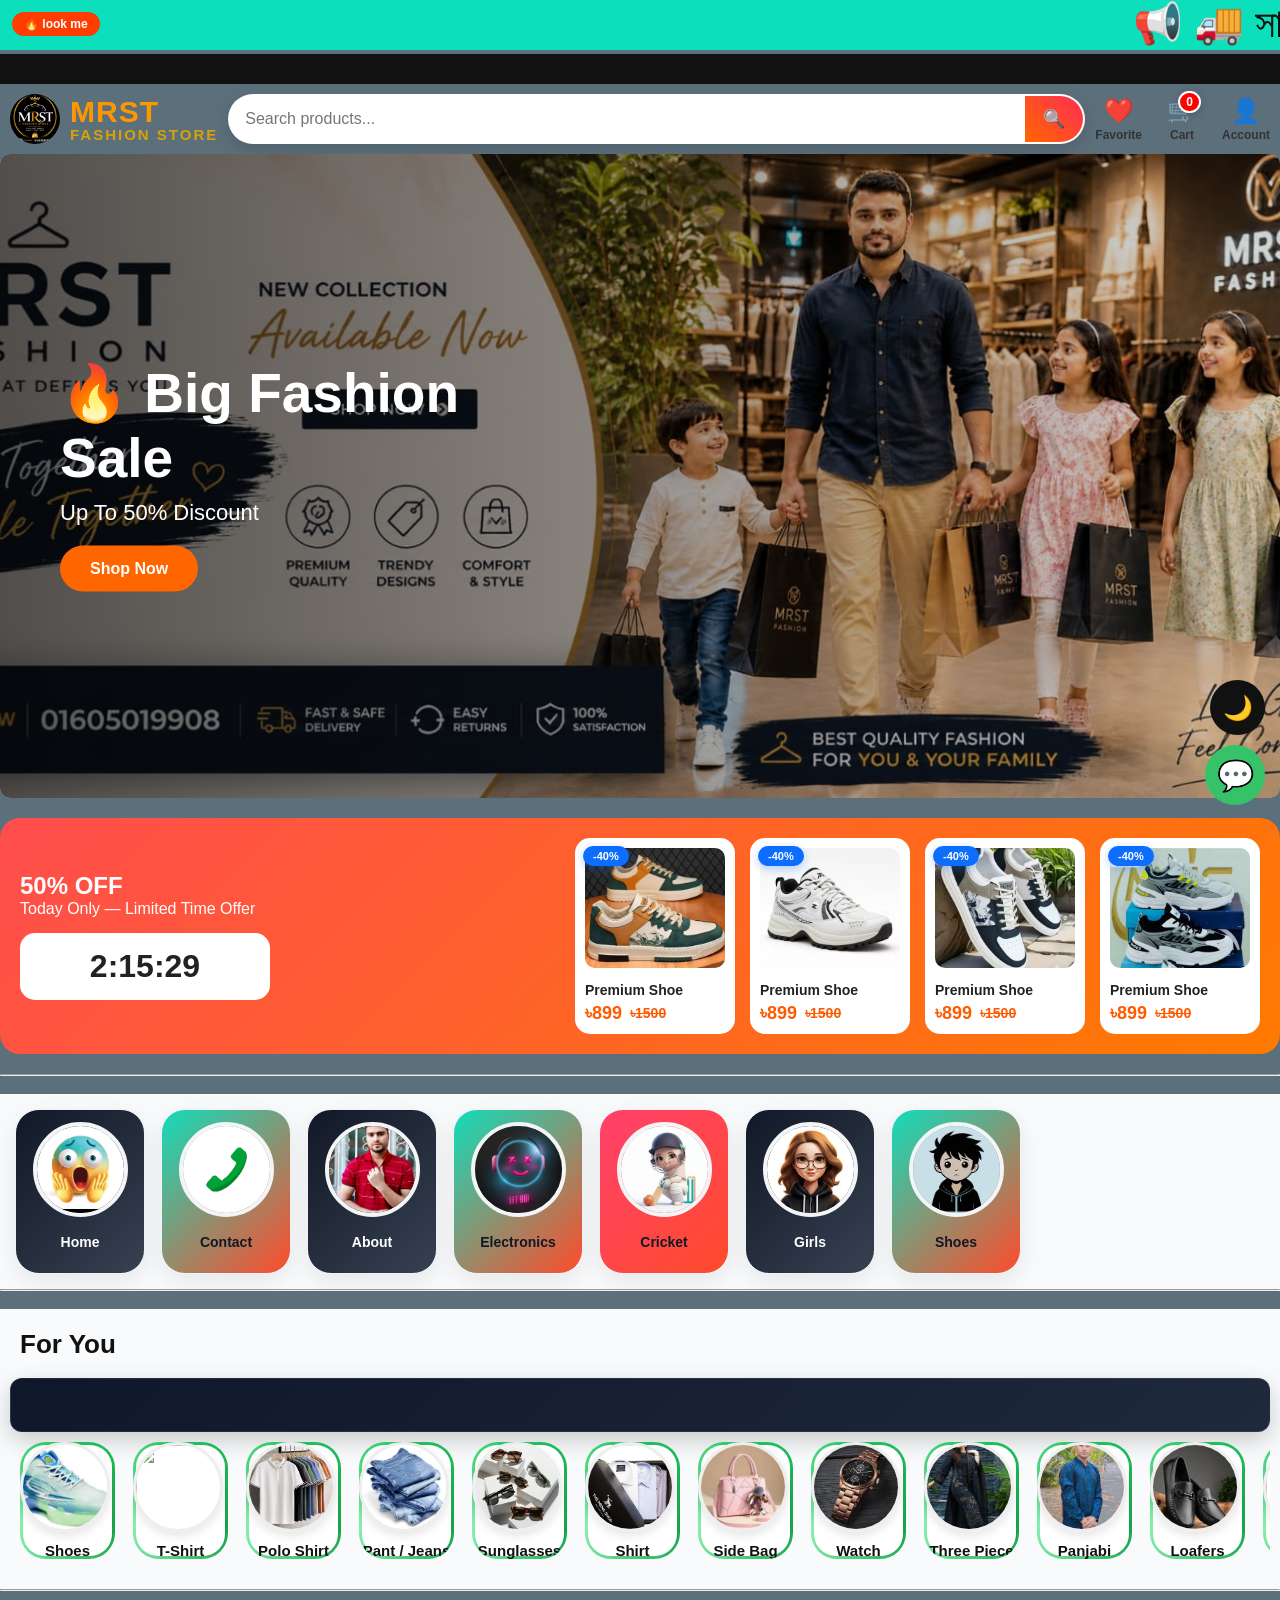
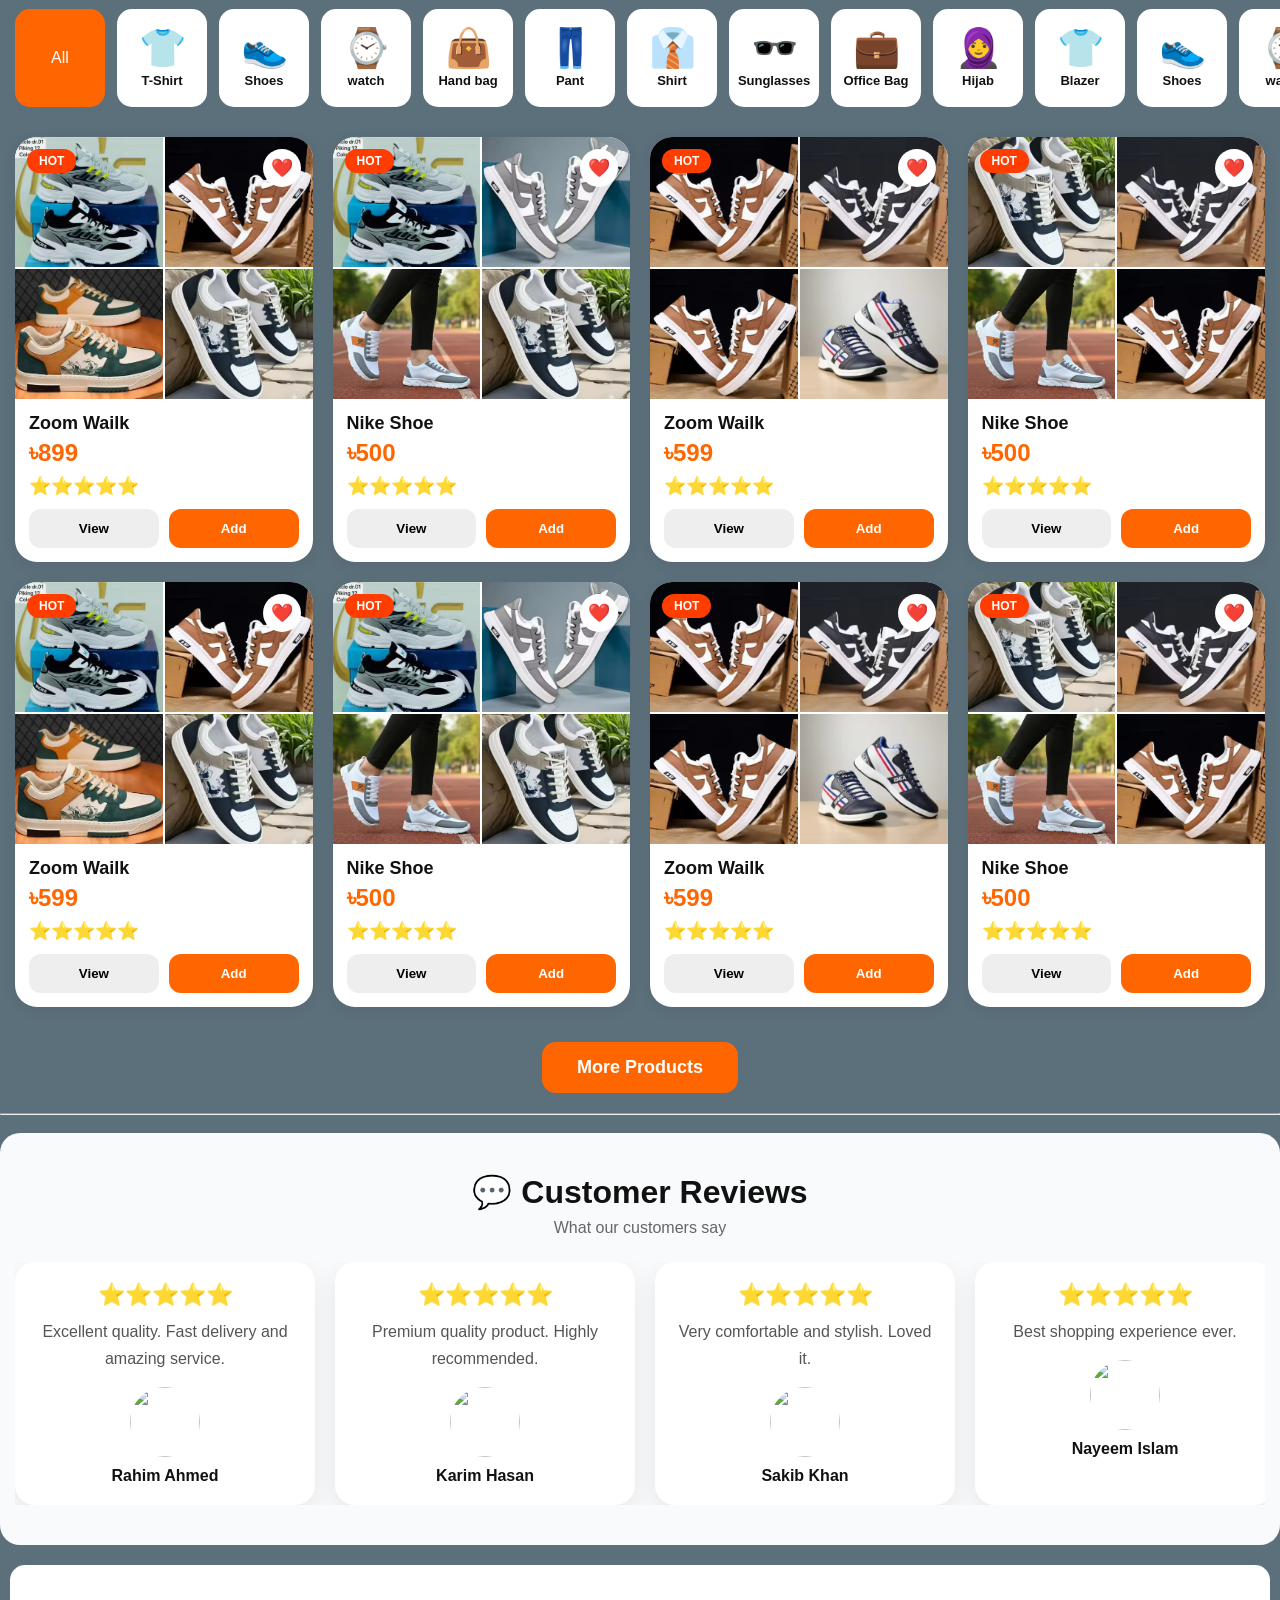
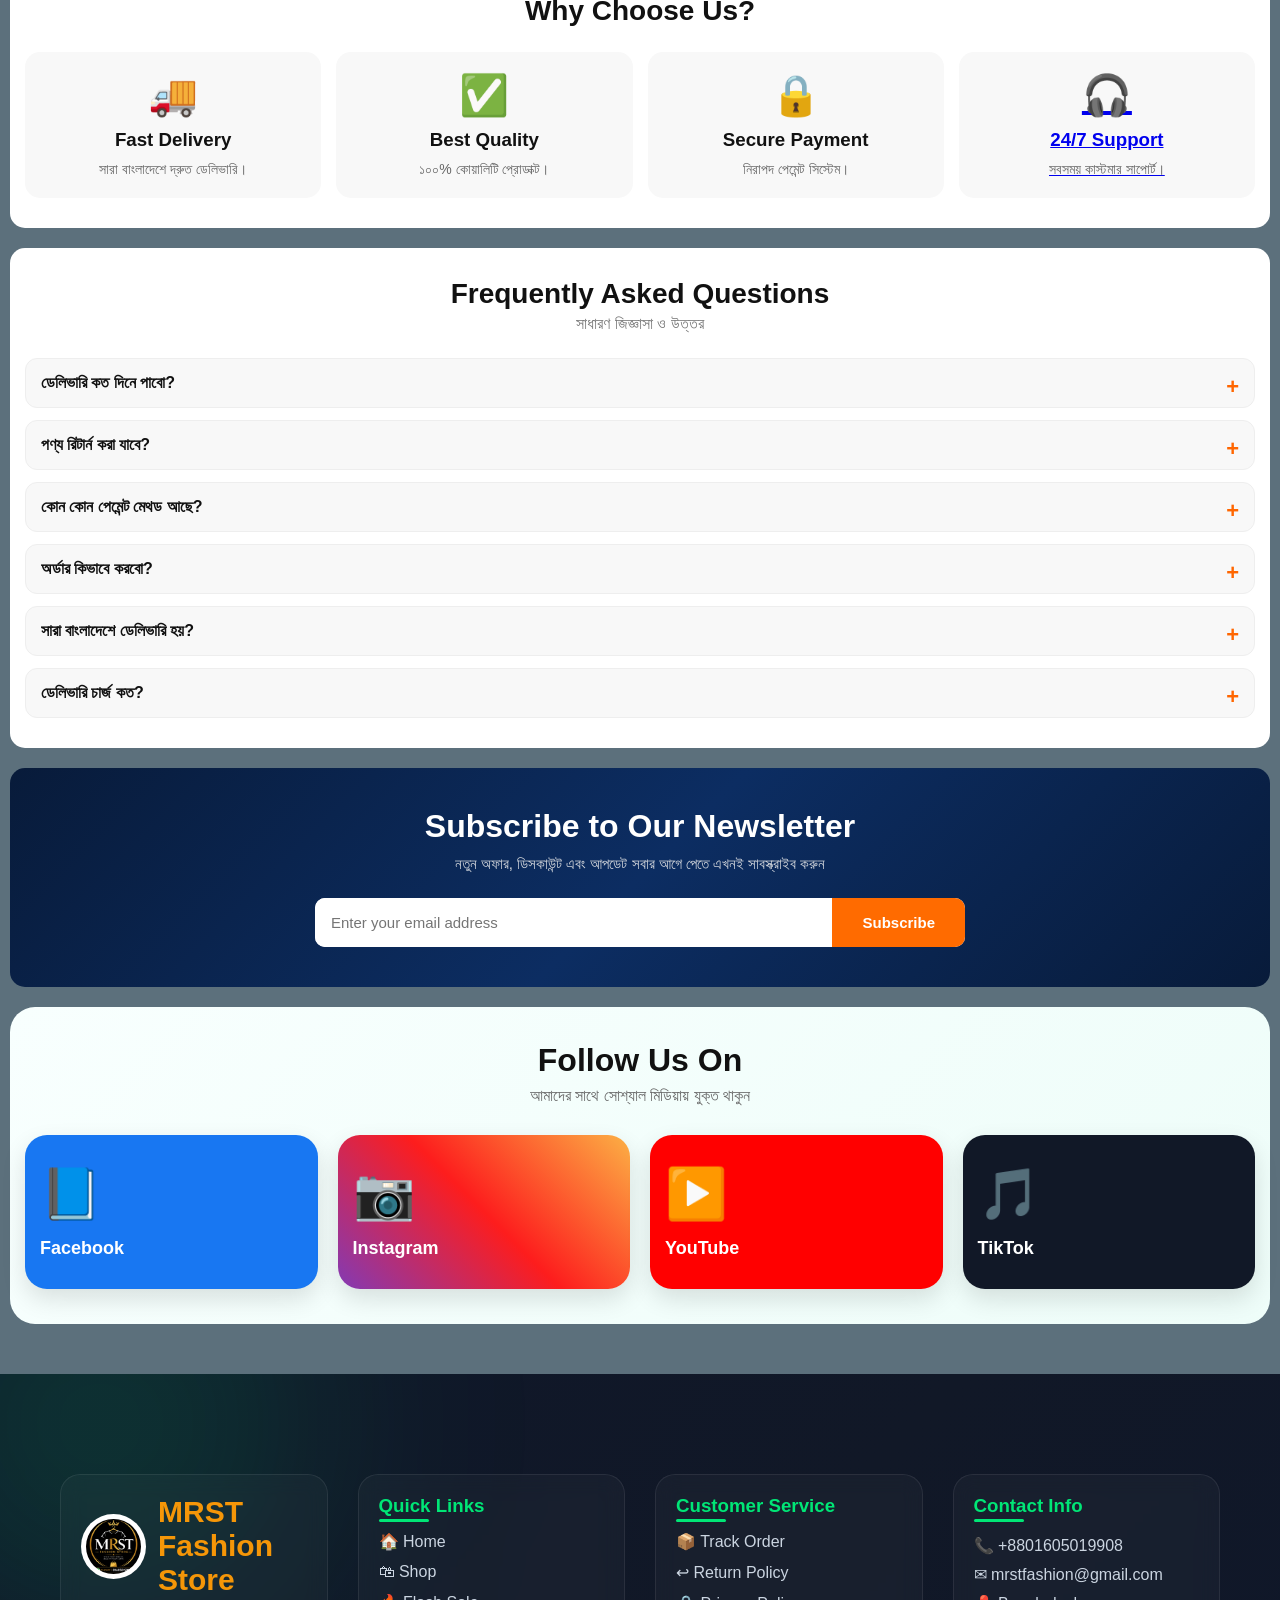
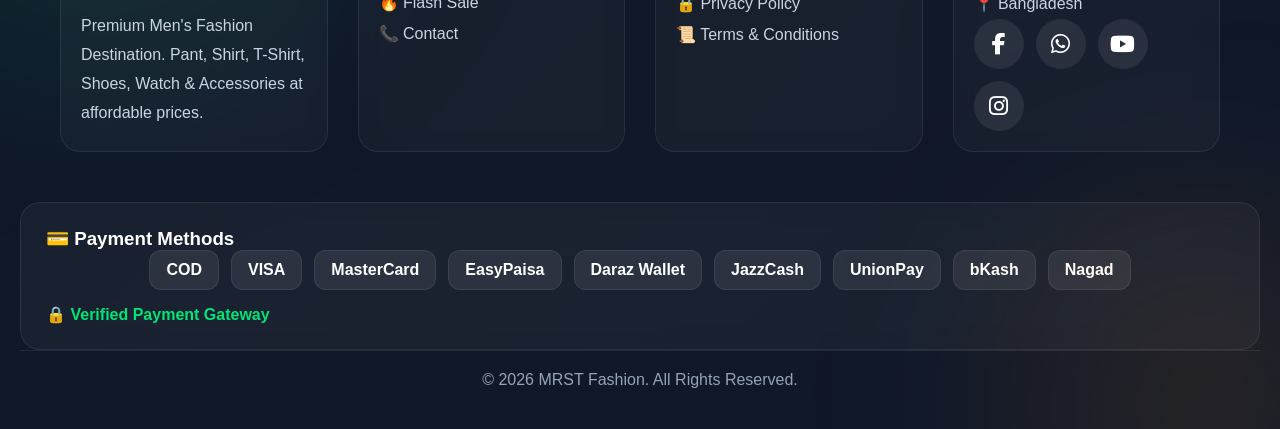
==== commit 2005860a: "Add files via upload" ====
--- a/index.html
+++ b/index.html
@@ -849,47 +849,81 @@
 
 <hr>
 <br>
+
 <section class="customer-reviews">
 
-    <h2>Customer Reviews</h2>
-    <p class="review-subtitle">আমাদের গ্রাহকদের ভালোবাসা</p>
-
-    <div class="review-container">
-
-        <div class="review-card">
-            <div class="stars">⭐⭐⭐⭐⭐</div>
-            <p>খুব ভালো কোয়ালিটির পণ্য। দামও সাশ্রয়ী।</p>
-            <div class="customer">
-                <img src="https://i.pravatar.cc/80?img=1">
-                <h4>Rahim</h4>
+    <h2>💬 Customer Reviews</h2>
+    <p class="review-subtitle">What our customers say</p>
+
+    <div class="review-slider">
+
+        <div class="review-track">
+
+            <!-- Card 1 -->
+            <div class="review-card">
+                <div class="stars">⭐⭐⭐⭐⭐</div>
+                <p>Excellent quality. Fast delivery and amazing service.</p>
+
+                <div class="customer">
+                    <img src="https://i.pravatar.cc/150?img=1">
+                    <h4>Rahim Ahmed</h4>
+                </div>
             </div>
-        </div>
-
-        <div class="review-card">
-            <div class="stars">⭐⭐⭐⭐⭐</div>
-            <p>প্রোডাক্ট হাতে পেয়ে খুবই সন্তুষ্ট।</p>
-            <div class="customer">
-                <img src="https://i.pravatar.cc/80?img=5">
-                <h4>Nusrat Jahan</h4>
+
+            <!-- Card 2 -->
+            <div class="review-card">
+                <div class="stars">⭐⭐⭐⭐⭐</div>
+                <p>Premium quality product. Highly recommended.</p>
+
+                <div class="customer">
+                    <img src="https://i.pravatar.cc/150?img=2">
+                    <h4>Karim Hasan</h4>
+                </div>
             </div>
-        </div>
-
-        <div class="review-card">
-            <div class="stars">⭐⭐⭐⭐⭐</div>
-            <p>ডেলিভারি খুব দ্রুত পেয়েছি।</p>
-            <div class="customer">
-                <img src="https://i.pravatar.cc/80?img=8">
-                <h4>Arif Hossain</h4>
+
+            <!-- Card 3 -->
+            <div class="review-card">
+                <div class="stars">⭐⭐⭐⭐⭐</div>
+                <p>Very comfortable and stylish. Loved it.</p>
+
+                <div class="customer">
+                    <img src="https://i.pravatar.cc/150?img=3">
+                    <h4>Sakib Khan</h4>
+                </div>
             </div>
-        </div>
-
-        <div class="review-card">
-            <div class="stars">⭐⭐⭐⭐⭐</div>
-            <p>১০০% রিকমেন্ড করবো সবাইকে।</p>
-            <div class="customer">
-                <img src="https://i.pravatar.cc/80?img=9">
-                <h4>Mim Akter</h4>
+
+            <!-- Card 4 -->
+            <div class="review-card">
+                <div class="stars">⭐⭐⭐⭐⭐</div>
+                <p>Best shopping experience ever.</p>
+
+                <div class="customer">
+                    <img src="https://i.pravatar.cc/150?img=4">
+                    <h4>Nayeem Islam</h4>
+                </div>
             </div>
+
+            <!-- Duplicate Cards -->
+            <div class="review-card">
+                <div class="stars">⭐⭐⭐⭐⭐</div>
+                <p>Excellent quality. Fast delivery and amazing service.</p>
+
+                <div class="customer">
+                    <img src="https://i.pravatar.cc/150?img=1">
+                    <h4>Rahim Ahmed</h4>
+                </div>
+            </div>
+
+            <div class="review-card">
+                <div class="stars">⭐⭐⭐⭐⭐</div>
+                <p>Premium quality product. Highly recommended.</p>
+
+                <div class="customer">
+                    <img src="https://i.pravatar.cc/150?img=2">
+                    <h4>Karim Hasan</h4>
+                </div>
+            </div>
+
         </div>
 
     </div>
--- a/style.css
+++ b/style.css
@@ -598,6 +598,7 @@
         font-size:13px;
     }
 }
+/* offfer */
 
 /* ===== OFFER ===== */
 .offer{
@@ -721,13 +722,30 @@
 }
 
 @media(max-width:480px){
+
+    .offer-content{
+        flex-direction:column;
+    }
+
+    .offer-products{
+        display:grid;
+        grid-template-columns:repeat(2,1fr);
+        gap:10px;
+        overflow-x:unset;
+        width:100%;
+    }
+
+    .flash-card{
+        width:auto;
+    }
+
     .offer h2{
-        font-size: 42px;
+        font-size:42px;
     }
 
     #timer{
-        font-size: 22px;
-        padding: 10px 20px;
+        font-size:22px;
+        padding:10px 20px;
     }
 }
 /* ===== CATEGORY ===== */
@@ -1803,83 +1821,115 @@
 }
 /*  customer revies */
 .customer-reviews{
-    background:#fff;
-    margin:20px 10px;
-    padding:30px 15px;
-    border-radius:15px;
+    padding:40px 15px;
+    background:#f8fafc;
+    border-radius:20px;
+    overflow:hidden;
 }
 
 .customer-reviews h2{
     text-align:center;
-    font-size:28px;
-    font-weight:700;
-    margin-bottom:5px;
+    font-size:32px;
+    margin-bottom:8px;
 }
 
 .review-subtitle{
     text-align:center;
-    color:#777;
+    color:#666;
     margin-bottom:25px;
 }
 
-.review-container{
-    display:grid;
-    grid-template-columns:repeat(4,1fr);
-    gap:15px;
+.review-slider{
+    overflow:hidden;
+    width:100%;
+}
+
+.review-track{
+    display:flex;
+    gap:20px;
+    width:max-content;
+    animation:scrollReviews 25s linear infinite;
+}
+
+.review-slider:hover .review-track{
+    animation-play-state:paused;
 }
 
 .review-card{
-    background:#f8f8f8;
-    border-radius:15px;
+    width:300px;
+    background:#fff;
+    border-radius:20px;
     padding:20px;
     text-align:center;
-    transition:.3s;
+    box-shadow:0 8px 25px rgba(0,0,0,.08);
+    transition:.4s;
 }
 
 .review-card:hover{
-    transform:translateY(-5px);
+    transform:translateY(-8px);
 }
 
 .stars{
-    font-size:20px;
+    font-size:22px;
     margin-bottom:10px;
 }
 
 .review-card p{
-    font-size:14px;
     color:#555;
+    line-height:1.7;
     margin-bottom:15px;
-    line-height:1.6;
 }
 
 .customer img{
-    width:60px;
-    height:60px;
+    width:70px;
+    height:70px;
     border-radius:50%;
     object-fit:cover;
-    margin-bottom:8px;
+    margin-bottom:10px;
+    transition:.4s;
+}
+
+.review-card:hover img{
+    transform:scale(1.1);
 }
 
 .customer h4{
-    margin:0;
-    font-size:15px;
-}
+    font-size:16px;
+}
+
+@keyframes scrollReviews{
+    from{
+        transform:translateX(0);
+    }
+    to{
+        transform:translateX(-50%);
+    }
+}
+
+/* Mobile custmer */
 
 @media(max-width:768px){
 
-.review-container{
-    grid-template-columns:repeat(2,1fr);
-}
-
-}
-
-@media(max-width:480px){
-
-.review-container{
-    grid-template-columns:1fr;
-}
-
-} 
+.review-card{
+    width:170px;
+    padding:15px;
+}
+
+.customer img{
+    width:55px;
+    height:55px;
+}
+
+.review-card p{
+    font-size:12px;
+}
+
+.customer-reviews h2{
+    font-size:24px;
+}
+
+}
+
 /*  frequrntly asked quesstions */
 .faq-section{
     background:#fff;
@@ -2042,52 +2092,95 @@
 
 }
 /*  follow us on */
+/* ==========================
+   FOLLOW US PREMIUM
+========================== */
+
 .follow-us{
-    background:#fff;
+    background:linear-gradient(135deg,#f8fffe,#eefdf9);
     margin:20px 10px;
-    padding:30px 15px;
-    border-radius:15px;
+    padding:35px 15px;
+    border-radius:25px;
+}
+
+.follow-us h2{
     text-align:center;
-}
-
-.follow-us h2{
-    font-size:28px;
+    font-size:32px;
+    font-weight:800;
+    color:#111;
     margin-bottom:8px;
-    color:#111827;
 }
 
 .follow-us p{
-    color:#6b7280;
-    margin-bottom:25px;
+    text-align:center;
+    color:#666;
+    margin-bottom:30px;
 }
 
 .social-links{
     display:grid;
     grid-template-columns:repeat(4,1fr);
-    gap:15px;
+    gap:20px;
 }
 
 .social-card{
+    position:relative;
+    overflow:hidden;
     text-decoration:none;
-    padding:25px 15px;
-    border-radius:15px;
     color:#fff;
-    transition:.3s;
+    padding:30px 15px;
+    border-radius:22px;
+    transition:.4s;
+    box-shadow:0 10px 25px rgba(0,0,0,.12);
+    animation:floatSocial 4s ease-in-out infinite;
+}
+
+.social-card:nth-child(2){
+    animation-delay:.5s;
+}
+
+.social-card:nth-child(3){
+    animation-delay:1s;
+}
+
+.social-card:nth-child(4){
+    animation-delay:1.5s;
+}
+
+.social-card::before{
+    content:"";
+    position:absolute;
+    inset:-3px;
+    border-radius:25px;
+    background:linear-gradient(
+        90deg,
+        #00d084,
+        #00c2ff,
+        #00d084
+    );
+    background-size:300% 300%;
+    z-index:-1;
+    animation:borderMove 4s linear infinite;
+}
+
+.social-card:hover{
+    transform:translateY(-10px) scale(1.05);
 }
 
 .social-card span{
-    font-size:35px;
     display:block;
-    margin-bottom:10px;
+    font-size:50px;
+    margin-bottom:15px;
+    transition:.4s;
+}
+
+.social-card:hover span{
+    transform:scale(1.2) rotate(8deg);
 }
 
 .social-card h3{
-    font-size:16px;
-    font-weight:600;
-}
-
-.social-card:hover{
-    transform:translateY(-5px);
+    font-size:18px;
+    font-weight:700;
 }
 
 .facebook{
@@ -2095,7 +2188,11 @@
 }
 
 .instagram{
-    background:#e1306c;
+    background:linear-gradient(
+    45deg,
+    #833ab4,
+    #fd1d1d,
+    #fcb045);
 }
 
 .youtube{
@@ -2106,10 +2203,49 @@
     background:#111827;
 }
 
+@keyframes floatSocial{
+    0%,100%{
+        transform:translateY(0);
+    }
+    50%{
+        transform:translateY(-8px);
+    }
+}
+
+@keyframes borderMove{
+    0%{
+        background-position:0% 50%;
+    }
+    100%{
+        background-position:100% 50%;
+    }
+}
+
+/* ==========================
+   MOBILE
+========================== */
+
 @media(max-width:768px){
 
 .social-links{
     grid-template-columns:repeat(2,1fr);
+    gap:12px;
+}
+
+.social-card{
+    padding:20px 10px;
+}
+
+.social-card span{
+    font-size:40px;
+}
+
+.follow-us h2{
+    font-size:26px;
+}
+
+.follow-us p{
+    font-size:14px;
 }
 
 }
@@ -2117,38 +2253,61 @@
 @media(max-width:480px){
 
 .social-links{
-    grid-template-columns:1fr;
+    grid-template-columns:repeat(2,1fr);
+}
+
+.social-card span{
+    font-size:34px;
+}
+
+.social-card h3{
+    font-size:14px;
 }
 
 }
 /*  about footer me  */
+/* ==========================
+   PREMIUM FOOTER
+========================== */
+
 .footer{
-    background:#0f172a;
+    background:linear-gradient(135deg,#0f172a,#111827,#0f172a);
     color:#fff;
     margin-top:50px;
-}
-.footer-brand{
-    display:flex;
-    align-items:center;
-    gap:12px;
-    margin-bottom:15px;
-}
-
-.footer-logo{
-    width:60px;
-    height:60px;
-    object-fit:contain;
+    position:relative;
+    overflow:hidden;
+}
+
+/* Animated Glow Background */
+.footer::before{
+    content:"";
+    position:absolute;
+    width:400px;
+    height:400px;
+    background:rgba(0,230,118,.15);
     border-radius:50%;
-    background:#fff;
-    padding:5px;
-}
-
-.footer-brand h2{
-    color:#f59608;
-    font-size:28px;
-    margin:0;
-}
+    top:-150px;
+    left:-100px;
+    filter:blur(120px);
+    animation:moveGlow 8s infinite alternate;
+}
+
+.footer::after{
+    content:"";
+    position:absolute;
+    width:350px;
+    height:350px;
+    background:rgba(245,150,8,.12);
+    border-radius:50%;
+    bottom:-150px;
+    right:-100px;
+    filter:blur(120px);
+    animation:moveGlow2 10s infinite alternate;
+}
+
 .footer-container{
+    position:relative;
+    z-index:2;
     max-width:1200px;
     margin:auto;
     display:grid;
@@ -2157,15 +2316,59 @@
     padding:50px 20px;
 }
 
+.footer-col{
+    background:rgba(255,255,255,.03);
+    border:1px solid rgba(255,255,255,.08);
+    backdrop-filter:blur(10px);
+    border-radius:20px;
+    padding:20px;
+    transition:.4s;
+}
+
+.footer-col:hover{
+    transform:translateY(-10px);
+    border-color:#00e676;
+    box-shadow:0 15px 35px rgba(0,230,118,.2);
+}
+
+.footer-brand{
+    display:flex;
+    align-items:center;
+    gap:12px;
+    margin-bottom:15px;
+}
+
 .footer-logo{
-    font-size:28px;
+    width:65px;
+    height:65px;
+    border-radius:50%;
+    background:#fff;
+    padding:5px;
+    object-fit:contain;
+    animation:logoFloat 3s ease-in-out infinite;
+}
+
+.footer-brand h2{
+    color:#f59608;
+    font-size:30px;
+    font-weight:800;
+}
+
+.footer-col h3{
     color:#00e676;
     margin-bottom:15px;
-}
-
-.footer-col h3{
-    margin-bottom:15px;
-    color:#00e676;
+    position:relative;
+}
+
+.footer-col h3::after{
+    content:"";
+    position:absolute;
+    left:0;
+    bottom:-5px;
+    width:50px;
+    height:3px;
+    background:#00e676;
+    border-radius:20px;
 }
 
 .footer-col p{
@@ -2190,57 +2393,57 @@
 
 .footer-col ul li a:hover{
     color:#00e676;
-    padding-left:6px;
+    padding-left:8px;
+}
+
+/* Social Icons */
+
+.social-icons{
+    display:flex;
+    flex-wrap:wrap;
+    gap:12px;
 }
 
 .social-icons a{
-    width:45px;
-    height:45px;
-    display:inline-flex;
+    width:50px;
+    height:50px;
+    display:flex;
     align-items:center;
     justify-content:center;
-    background:#1e293b;
     border-radius:50%;
     color:#fff;
     text-decoration:none;
-    font-size:20px;
-    margin-right:10px;
-    transition:.3s;
+    font-size:22px;
+    background:rgba(255,255,255,.08);
+    transition:.4s;
 }
 
 .social-icons a:hover{
-    transform:translateY(-5px) scale(1.1);
-    background:#f8cb04;
-}
-
-
-
-.footer-bottom{
-    text-align:center;
-    padding:18px;
-    border-top:1px solid rgba(255,255,255,.1);
-    color:#94a3b8;
-}
-/*  FOOTER NOGOD BIKASH CARD NIYE CODE */
+    transform:translateY(-8px) rotate(360deg);
+    background:#f59608;
+    box-shadow:0 0 20px rgba(245,150,8,.8);
+}
+
+/* Payment Section */
+
 .payment-section{
-    background:#fff;
-    padding:20px;
-    border-radius:15px;
-    box-shadow:0 6px 20px rgba(0,0,0,0.08);
-    text-align:center;
-}
-
-.payment-section h3{
-    margin-bottom:15px;
-    font-size:20px;
-    color:#222;
+    background:rgba(255,255,255,.04);
+    border:1px solid rgba(255,255,255,.08);
+    backdrop-filter:blur(10px);
+    padding:25px;
+    border-radius:20px;
+    transition:.4s;
+}
+
+.payment-section:hover{
+    transform:translateY(-8px);
 }
 
 .payment-methods{
     display:flex;
     flex-wrap:wrap;
     justify-content:center;
-    gap:10px;
+    gap:12px;
 }
 
 .payment-methods a{
@@ -2248,25 +2451,79 @@
     border-radius:12px;
     text-decoration:none;
     font-weight:600;
-    color:#333;
-    background:#f5f5f5;
-    border:1px solid #ddd;
-    transition:0.3s ease;
-    box-shadow:0 3px 10px rgba(0,0,0,0.05);
+    color:#fff;
+    background:rgba(255,255,255,.08);
+    border:1px solid rgba(255,255,255,.08);
+    transition:.4s;
 }
 
 .payment-methods a:hover{
-    background:#111;
-    color:#fff;
-    transform:translateY(-3px) scale(1.05);
+    background:#00e676;
+    color:#111;
+    transform:scale(1.08);
 }
 
 .verified{
     margin-top:15px;
-    font-size:14px;
-    color:green;
-    font-weight:600;
-}
+    color:#00e676;
+    font-weight:700;
+    animation:pulse 2s infinite;
+}
+
+/* Footer Bottom */
+
+.footer-bottom{
+    text-align:center;
+    padding:20px;
+    border-top:1px solid rgba(255,255,255,.08);
+    color:#94a3b8;
+    position:relative;
+    z-index:2;
+}
+
+/* ==========================
+   ANIMATIONS
+========================== */
+
+@keyframes logoFloat{
+    0%,100%{
+        transform:translateY(0);
+    }
+    50%{
+        transform:translateY(-8px);
+    }
+}
+
+@keyframes pulse{
+    0%,100%{
+        opacity:1;
+    }
+    50%{
+        opacity:.5;
+    }
+}
+
+@keyframes moveGlow{
+    from{
+        transform:translateX(0);
+    }
+    to{
+        transform:translateX(150px);
+    }
+}
+
+@keyframes moveGlow2{
+    from{
+        transform:translateX(0);
+    }
+    to{
+        transform:translateX(-150px);
+    }
+}
+
+/* ==========================
+   MOBILE
+========================== */
 
 @media(max-width:768px){
 
@@ -2275,22 +2532,29 @@
     text-align:center;
 }
 
-}
-
-@keyframes zoom{
-  0%{
-    transform:scale(1);
-  }
-  50%{
-    transform:scale(1.1);
-  }
-  100%{
-    transform:scale(1);
-  }
-
-  
-}
-
+.footer-brand{
+    justify-content:center;
+}
+
+.footer-col h3::after{
+    left:50%;
+    transform:translateX(-50%);
+}
+
+.social-icons{
+    justify-content:center;
+}
+
+.payment-methods{
+    gap:8px;
+}
+
+.payment-methods a{
+    font-size:13px;
+    padding:8px 12px;
+}
+
+}
 
 /* ===== MOBILE ===== */
 
@@ -2380,6 +2644,7 @@
 .order-form button:hover{
   transform:translateY(-2px);
 }
+/*  phne offer box  card */
 
 @media(max-width:768px){
   .order-form{
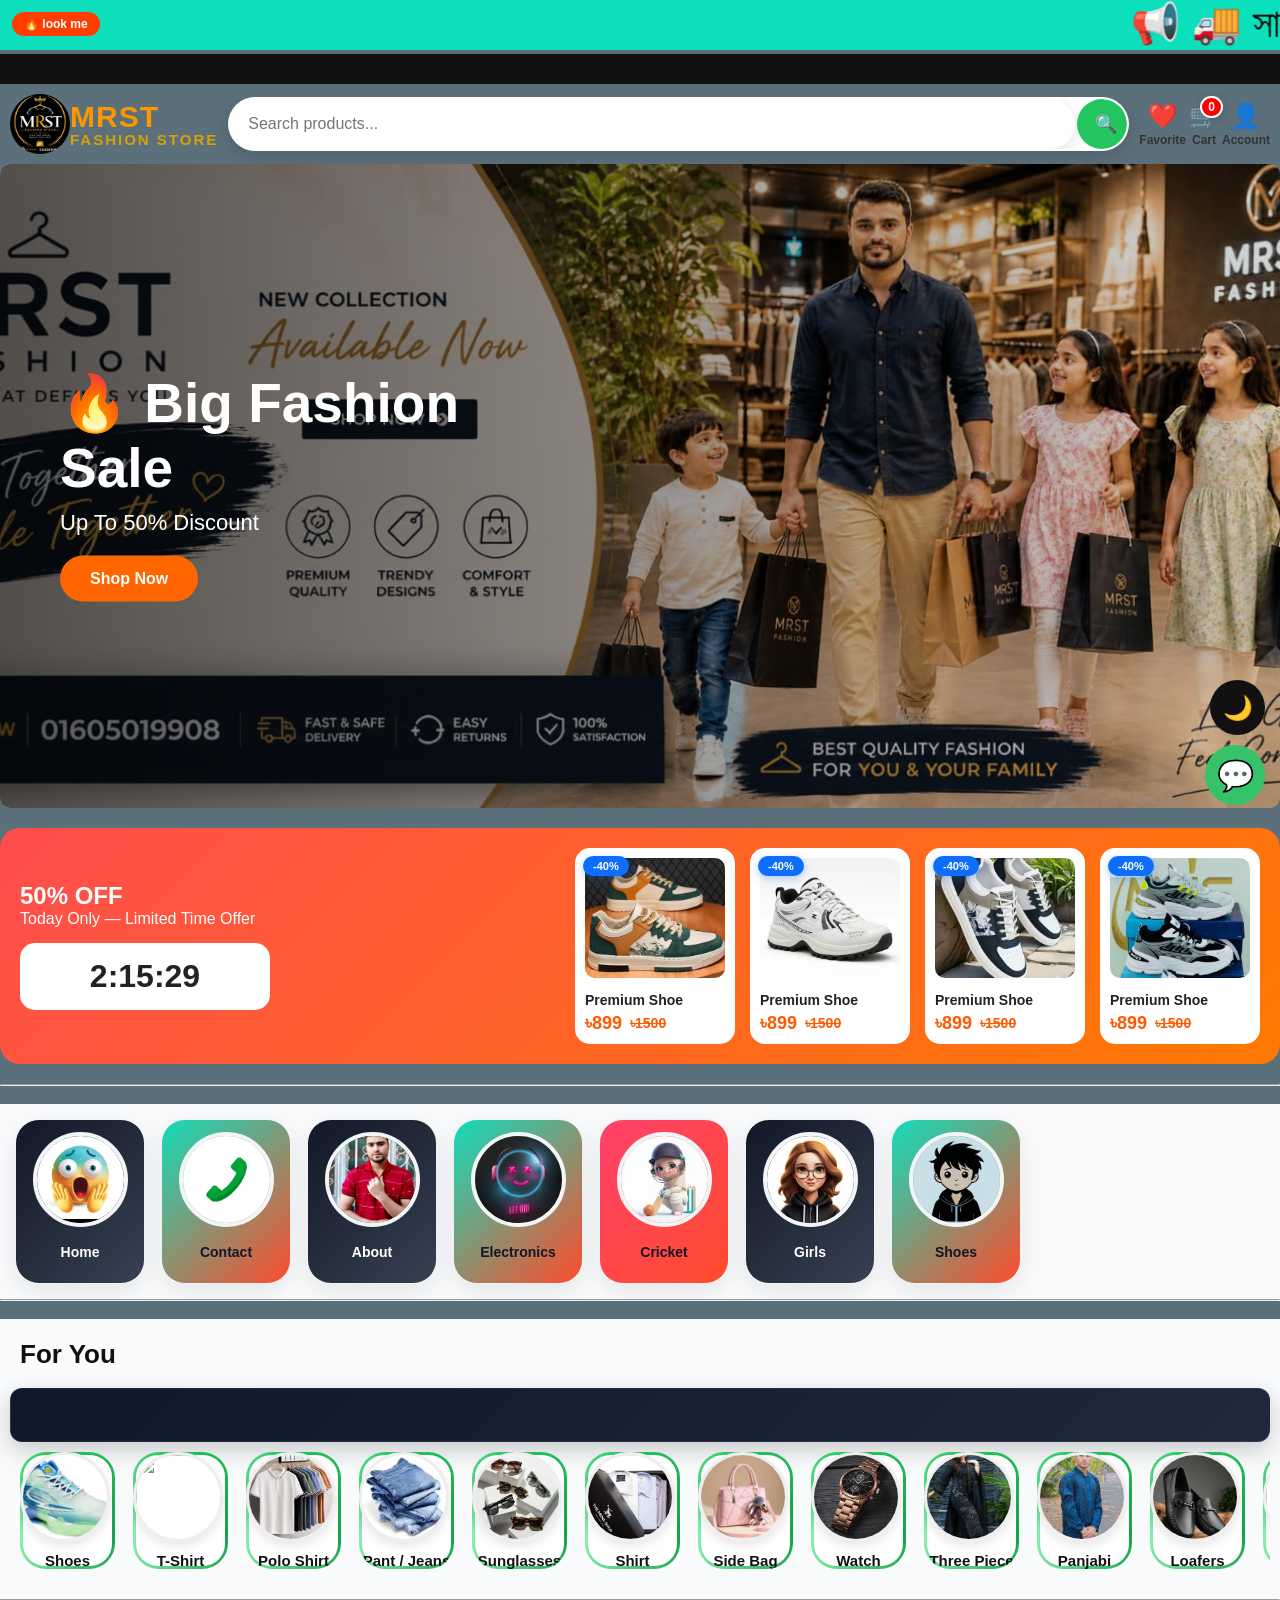
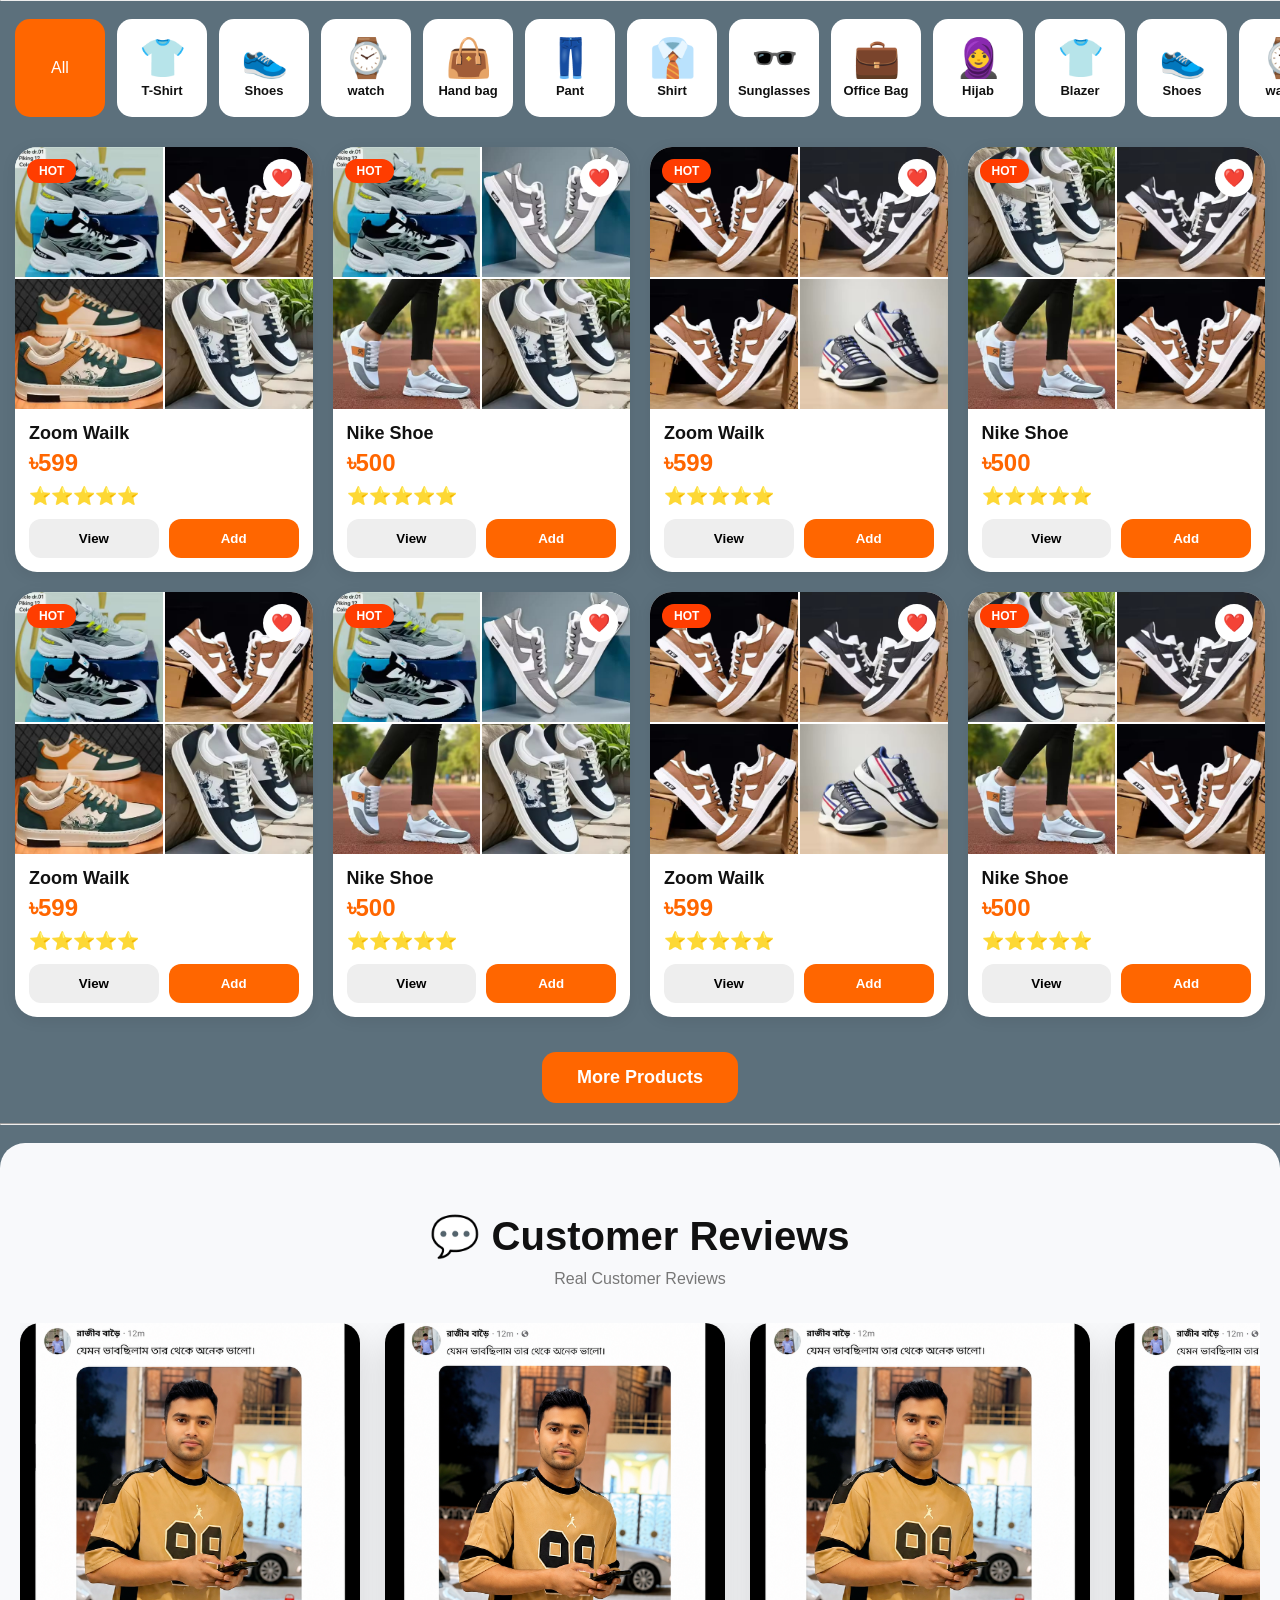
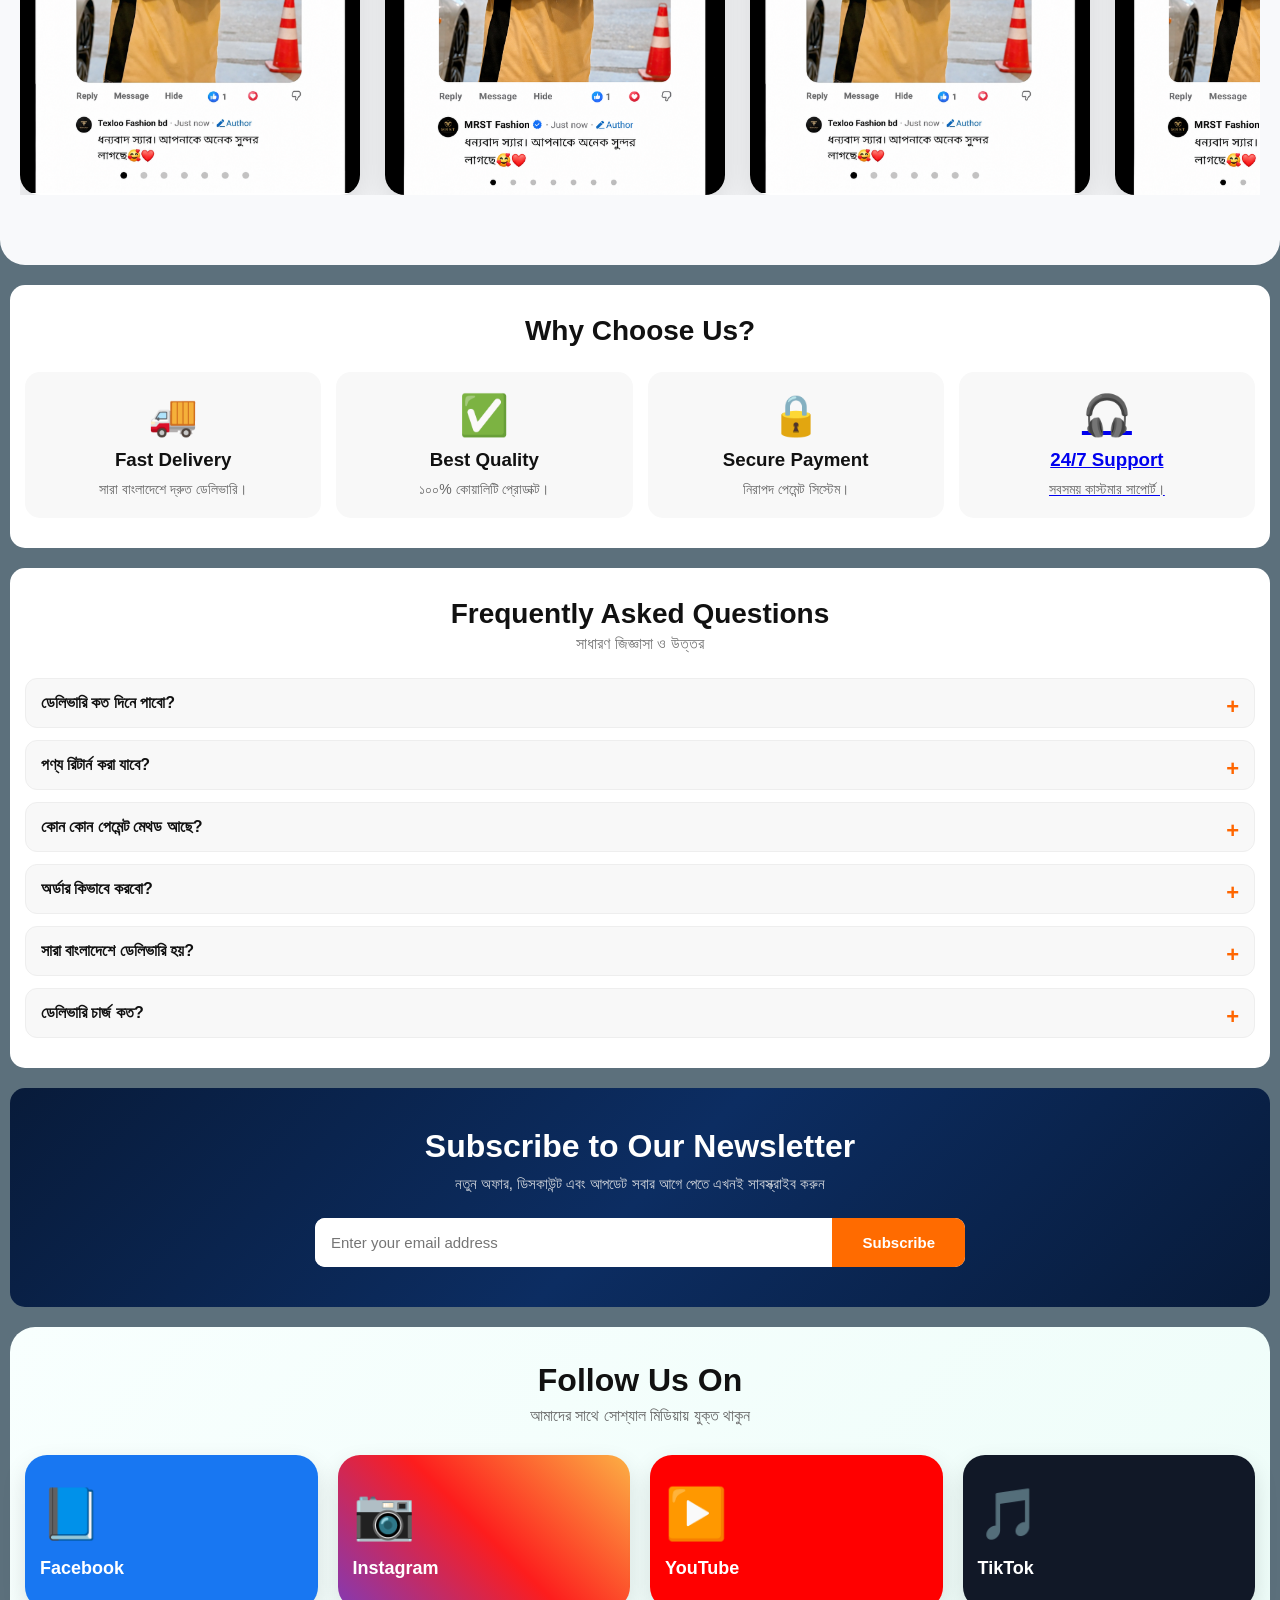
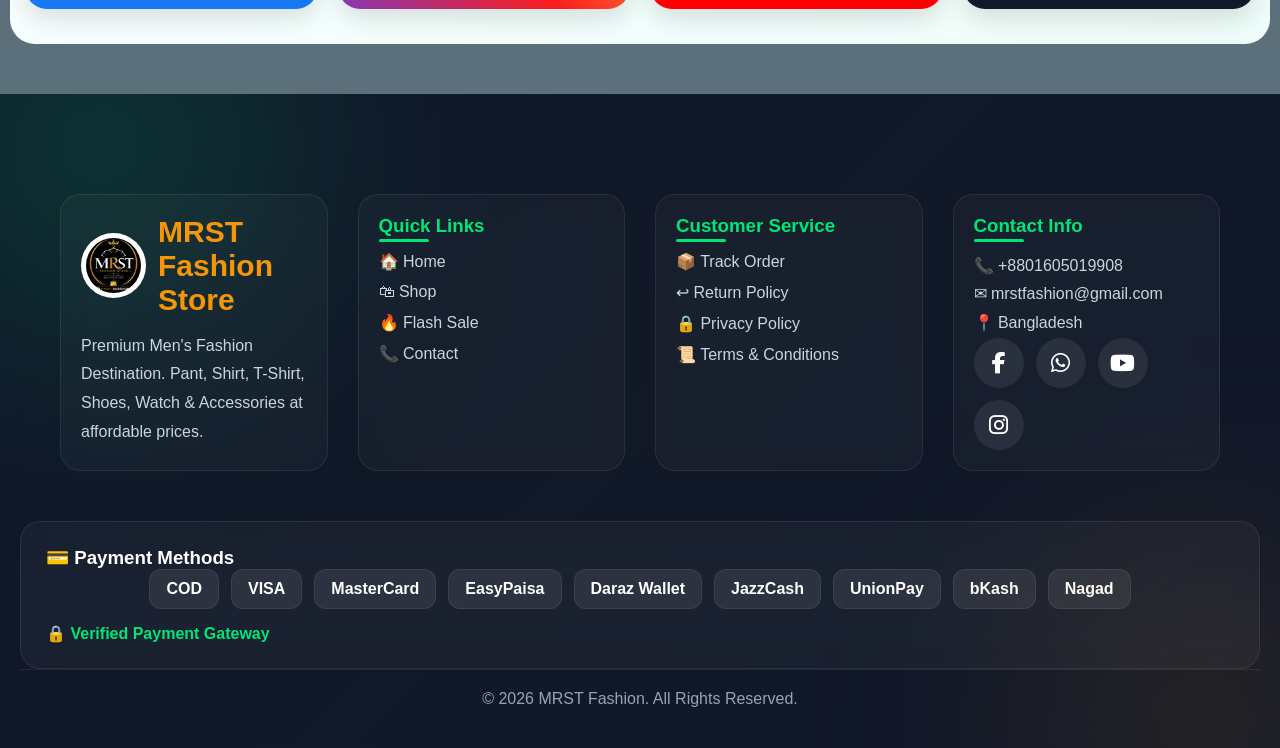
==== commit ec348c2e: "Add files via upload" ====
--- a/index.html
+++ b/index.html
@@ -573,22 +573,7 @@
 ✅ All Bangladesh Delivery
 
 </div>
-<div class="description">
-
-<h2>Product Details</h2>
-
-<br>
-✅ প্রিমিয়াম কোয়ালিটির উপকরণ <br>
-✅ স্টাইলিশ ও আধুনিক ডিজাইন <br>
-✅ দৈনন্দিন ব্যবহারের জন্য উপযুক্ত <br>
-✅ দীর্ঘস্থায়ী ও টেকসই <br>
-✅ আরামদায়ক ব্যবহারের নিশ্চয়তা <br>
-✅ ট্রেন্ডি ও আকর্ষণীয় লুক <br>
-✅ সহজে পরিষ্কার ও রক্ষণাবেক্ষণযোগ্য <br>
-✅ সাশ্রয়ী মূল্যে সেরা মান <br>
-✅ সারা বাংলাদেশে ডেলিভারি সুবিধা 
-
-</div>
+
 
 </div>
 
@@ -853,82 +838,51 @@
 <section class="customer-reviews">
 
     <h2>💬 Customer Reviews</h2>
-    <p class="review-subtitle">What our customers say</p>
+    <p class="review-subtitle">Real Customer Reviews</p>
 
     <div class="review-slider">
-
         <div class="review-track">
 
-            <!-- Card 1 -->
-            <div class="review-card">
-                <div class="stars">⭐⭐⭐⭐⭐</div>
-                <p>Excellent quality. Fast delivery and amazing service.</p>
-
-                <div class="customer">
-                    <img src="https://i.pravatar.cc/150?img=1">
-                    <h4>Rahim Ahmed</h4>
-                </div>
+            <div class="review-item">
+                <img src="bannarfile/01.png" alt="">
             </div>
 
-            <!-- Card 2 -->
-            <div class="review-card">
-                <div class="stars">⭐⭐⭐⭐⭐</div>
-                <p>Premium quality product. Highly recommended.</p>
-
-                <div class="customer">
-                    <img src="https://i.pravatar.cc/150?img=2">
-                    <h4>Karim Hasan</h4>
-                </div>
+            <div class="review-item">
+                 <img src="bannarfile/02.png" alt="">
             </div>
 
-            <!-- Card 3 -->
-            <div class="review-card">
-                <div class="stars">⭐⭐⭐⭐⭐</div>
-                <p>Very comfortable and stylish. Loved it.</p>
-
-                <div class="customer">
-                    <img src="https://i.pravatar.cc/150?img=3">
-                    <h4>Sakib Khan</h4>
-                </div>
+            <div class="review-item">
+                 <img src="bannarfile/01.png" alt="">
             </div>
 
-            <!-- Card 4 -->
-            <div class="review-card">
-                <div class="stars">⭐⭐⭐⭐⭐</div>
-                <p>Best shopping experience ever.</p>
-
-                <div class="customer">
-                    <img src="https://i.pravatar.cc/150?img=4">
-                    <h4>Nayeem Islam</h4>
-                </div>
+            <div class="review-item">
+                <img src="bannarfile/02.png" alt="">
             </div>
 
-            <!-- Duplicate Cards -->
-            <div class="review-card">
-                <div class="stars">⭐⭐⭐⭐⭐</div>
-                <p>Excellent quality. Fast delivery and amazing service.</p>
-
-                <div class="customer">
-                    <img src="https://i.pravatar.cc/150?img=1">
-                    <h4>Rahim Ahmed</h4>
-                </div>
+            <!-- Duplicate -->
+            <div class="review-item">
+                 <img src="bannarfile/01.png" alt="">
             </div>
 
-            <div class="review-card">
-                <div class="stars">⭐⭐⭐⭐⭐</div>
-                <p>Premium quality product. Highly recommended.</p>
-
-                <div class="customer">
-                    <img src="https://i.pravatar.cc/150?img=2">
-                    <h4>Karim Hasan</h4>
-                </div>
+            <div class="review-item">
+                 <img src="bannarfile/02.png" alt="">
             </div>
 
+            <div class="review-item">
+                 <img src="bannarfile/01.png" alt="">
+            </div>
+
+            <div class="review-item">
+                 <img src="bannarfile/02.png" alt="">
+            </div>
+
         </div>
-
     </div>
 
 </section>
+
+
+
 
 <section class="why-choose-us">
     <h2>Why Choose Us?</h2>
--- a/style.css
+++ b/style.css
@@ -349,12 +349,12 @@
 .logo{
 display:flex;
 align-items:center;
-gap:10px;
+gap:0px;
 }
 
 .logo img{
-width:50px;
-height:50px;
+width:60px;
+height:60px;
 border-radius:50%;
 object-fit:cover;
 }
@@ -428,7 +428,7 @@
 
 .icons{
 display:flex;
-gap:25px;
+gap:3px;
 align-items:center;
 }
 
@@ -470,6 +470,76 @@
 background:linear-gradient(45deg,#ff6600,#4de955);
 color:#fff;
 box-shadow:0 8px 20px rgba(255,102,0,0.35);
+}
+/*  phne sarch bar code */
+/* SEARCH BAR */
+.search{
+    display:flex;
+    align-items:center;
+    flex:1;
+    max-width:950px;
+    gap:2px;
+}
+
+.search input{
+    flex:1;
+    height:50px;
+    border:none;
+    outline:none;
+    padding:0 18px;
+    border-radius:30px;
+    font-size:16px;
+    background:#fff;
+    box-shadow:0 4px 15px rgba(0,0,0,0.12);
+}
+
+.search button{
+    width:50px;
+    height:50px;
+    border:none;
+    border-radius:50%;
+    cursor:pointer;
+    font-size:18px;
+    background:#22c55e;
+    color:#fff;
+    transition:.3s;
+}
+
+.search button:hover{
+    transform:scale(1.08);
+}
+
+/* MOBILE VERSION */
+@media (max-width:768px){
+
+.search{
+    width:100% !important;
+    max-width:200% !important;
+    flex:100% !important;
+    margin:15px 0;
+    display:flex;
+}
+
+.search input{
+    flex:1;
+    width:200%;
+    height:58px;
+    padding:0 18px;
+    font-size:17px;
+    border:none;
+    outline:none;
+    border-radius:30px 0 0 30px;
+}
+
+.search button{
+    width:50px;
+    min-width:50px;
+    height:58px;
+    margin:0;
+    border-radius:0 30px 30px 0;
+    font-size:22px;
+}
+
 }
 
 /* Cart Count Badge */
@@ -945,7 +1015,7 @@
 }
 
 .popup-box{
-background:#729db9;
+background:#01defc;
 width:85%;
 max-width:1000px;
 max-height: 90vh;
@@ -1821,22 +1891,22 @@
 }
 /*  customer revies */
 .customer-reviews{
-    padding:40px 15px;
-    background:#f8fafc;
-    border-radius:20px;
-    overflow:hidden;
+    width:100%;
+    padding:70px 20px;
+    background:#f8f9fb;
+    border-radius:25px;
 }
 
 .customer-reviews h2{
     text-align:center;
-    font-size:32px;
-    margin-bottom:8px;
+    font-size:40px;
+    margin-bottom:10px;
 }
 
 .review-subtitle{
     text-align:center;
-    color:#666;
-    margin-bottom:25px;
+    color:#777;
+    margin-bottom:35px;
 }
 
 .review-slider{
@@ -1846,86 +1916,54 @@
 
 .review-track{
     display:flex;
-    gap:20px;
+    gap:25px;
     width:max-content;
-    animation:scrollReviews 25s linear infinite;
+    animation:scrollReviews 35s linear infinite;
 }
 
 .review-slider:hover .review-track{
     animation-play-state:paused;
 }
 
-.review-card{
-    width:300px;
+.review-item{
+    width:340px;
+    border-radius:20px;
+    overflow:hidden;
     background:#fff;
-    border-radius:20px;
-    padding:20px;
-    text-align:center;
-    box-shadow:0 8px 25px rgba(0,0,0,.08);
+    box-shadow:0 15px 35px rgba(0,0,0,.15);
     transition:.4s;
-}
-
-.review-card:hover{
-    transform:translateY(-8px);
-}
-
-.stars{
-    font-size:22px;
-    margin-bottom:10px;
-}
-
-.review-card p{
-    color:#555;
-    line-height:1.7;
-    margin-bottom:15px;
-}
-
-.customer img{
-    width:70px;
-    height:70px;
-    border-radius:50%;
-    object-fit:cover;
-    margin-bottom:10px;
-    transition:.4s;
-}
-
-.review-card:hover img{
-    transform:scale(1.1);
-}
-
-.customer h4{
-    font-size:16px;
+    flex-shrink:0;
+}
+
+.review-item:hover{
+    transform:translateY(-10px) scale(1.03);
+}
+
+.review-item img{
+    width:100%;
+    display:block;
 }
 
 @keyframes scrollReviews{
+
     from{
         transform:translateX(0);
     }
+
     to{
         transform:translateX(-50%);
     }
-}
-
-/* Mobile custmer */
+
+}
 
 @media(max-width:768px){
 
-.review-card{
-    width:170px;
-    padding:15px;
-}
-
-.customer img{
-    width:55px;
-    height:55px;
-}
-
-.review-card p{
-    font-size:12px;
+.review-item{
+    width:280px;
 }
 
 .customer-reviews h2{
-    font-size:24px;
+    font-size:30px;
 }
 
 }
@@ -2659,18 +2697,199 @@
 
 
 
-
-
-
-
-
-
-
-
-
-
-
-
-
-
-
+/* custmer revies box */
+
+/*  phne .popup-boxcard full */
+/* ===== POPUP MOBILE FIX ===== */
+@media (max-width:768px){
+
+.popup{
+    align-items:flex-start;
+    padding:10px;
+}
+
+.popup-box{
+    width:100%;
+    max-width:100%;
+    height:auto;
+    max-height:95vh;
+    overflow-y:auto;
+    padding:15px;
+    border-radius:18px;
+
+    display:flex;
+    flex-direction:column;
+    gap:15px;
+}
+
+.big-img{
+    width:100%;
+    height:300px;
+    object-fit:cover;
+}
+
+.small-imgs{
+    grid-template-columns:repeat(4,1fr);
+    gap:6px;
+}
+
+.small-imgs img{
+    height:70px;
+}
+
+#pName{
+    font-size:24px;
+    line-height:1.3;
+}
+
+#pPrice{
+    font-size:28px;
+}
+
+.delivery{
+    font-size:15px;
+    line-height:28px;
+    padding:12px;
+}
+
+.order-box{
+    padding:15px;
+}
+
+.order-title{
+    font-size:22px;
+}
+
+.order-box input,
+.order-box select,
+.order-box textarea{
+    padding:12px;
+    font-size:14px;
+}
+
+.order-btn{
+    font-size:18px;
+    padding:14px;
+}
+
+.features{
+    grid-template-columns:1fr;
+}
+
+.row{
+    grid-template-columns:1fr;
+}
+
+.description{
+    font-size:14px;
+    line-height:24px;
+}
+
+}
+/*  animison kaj box */
+/* Desktop আগের মতো */
+.features{
+  display:grid;
+  grid-template-columns:repeat(3,1fr);
+  gap:20px;
+}
+
+/* Box Design */
+.feature{
+  background:#fff;
+  border-radius:20px;
+  padding:25px 15px;
+  text-align:center;
+  font-size:28px;
+  font-weight:600;
+  box-shadow:0 8px 25px rgba(0,0,0,.08);
+  transition:.4s;
+  cursor:pointer;
+}
+
+.feature:hover{
+  transform:translateY(-5px);
+}
+
+.feature h4{
+  margin-top:10px;
+  font-size:18px;
+  line-height:1.4;
+}
+
+/* Mobile Design */
+@media (max-width:768px){
+
+  .features{
+    grid-template-columns:repeat(2,1fr);
+    gap:12px;
+  }
+
+  .feature{
+    padding:15px 8px;
+    min-height:90px;
+    border-radius:16px;
+    display:flex;
+    flex-direction:column;
+    justify-content:center;
+    align-items:center;
+
+    background:linear-gradient(135deg,#ffffff,#f8fbff);
+
+    animation:fadeUp .6s ease;
+  }
+
+ .feature h4{
+  overflow:hidden;
+  white-space:nowrap;
+  width:0;
+  animation:typing 2s steps(30,end) forwards;
+}
+
+.feature:nth-child(1) h4{animation-delay:.2s;}
+.feature:nth-child(2) h4{animation-delay:.6s;}
+.feature:nth-child(3) h4{animation-delay:1s;}
+.feature:nth-child(4) h4{animation-delay:1.4s;}
+.feature:nth-child(5) h4{animation-delay:1.8s;}
+.feature:nth-child(6) h4{animation-delay:2.2s;}
+
+@keyframes typing{
+  from{width:0;}
+  to{width:100%;}
+}
+}
+@media (max-width:768px){
+
+  .features{
+    display:grid;
+    grid-template-columns:repeat(2,1fr);
+    gap:8px;
+  }
+
+  .feature{
+    padding:8px 5px;
+    min-height:65px;
+    border-radius:12px;
+  }
+
+  .feature h4{
+    font-size:11px;
+    line-height:1.2;
+    margin-top:3px;
+  }
+
+}
+
+
+
+
+
+
+
+
+
+
+
+
+
+
